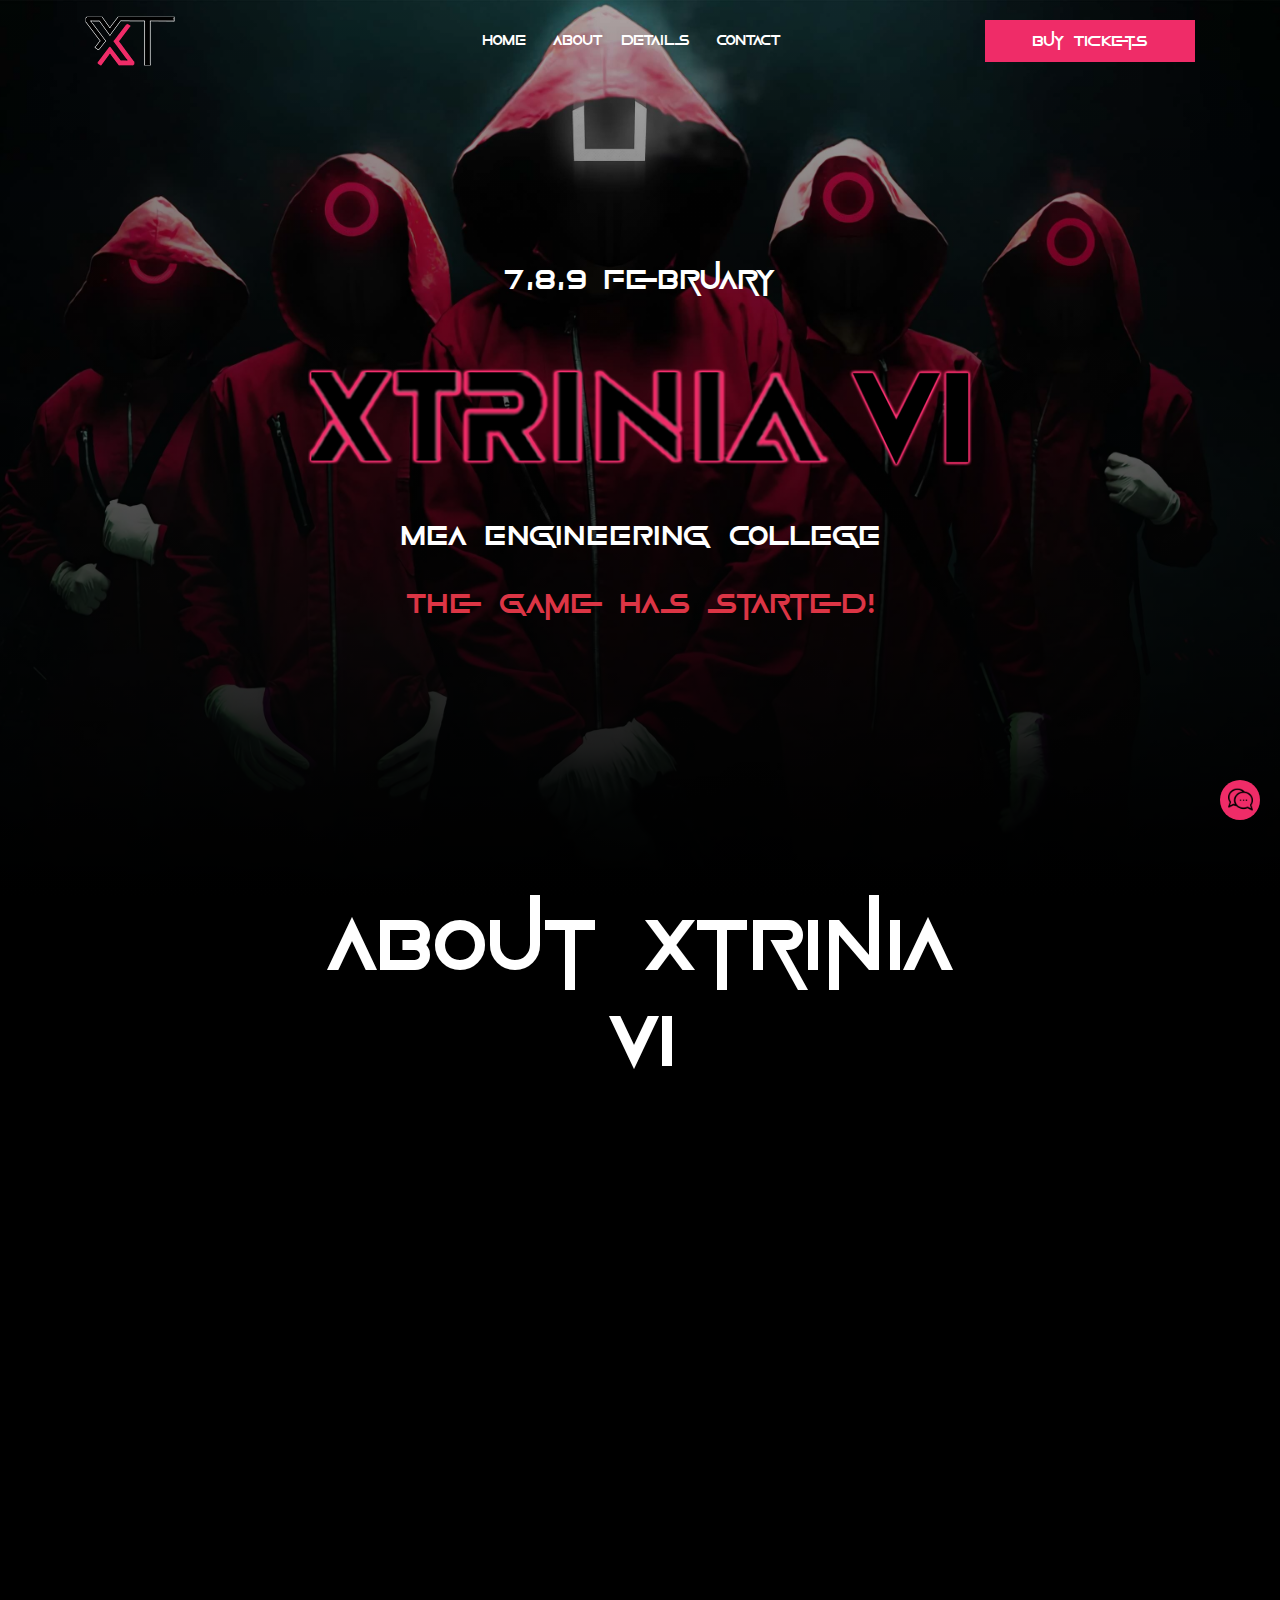
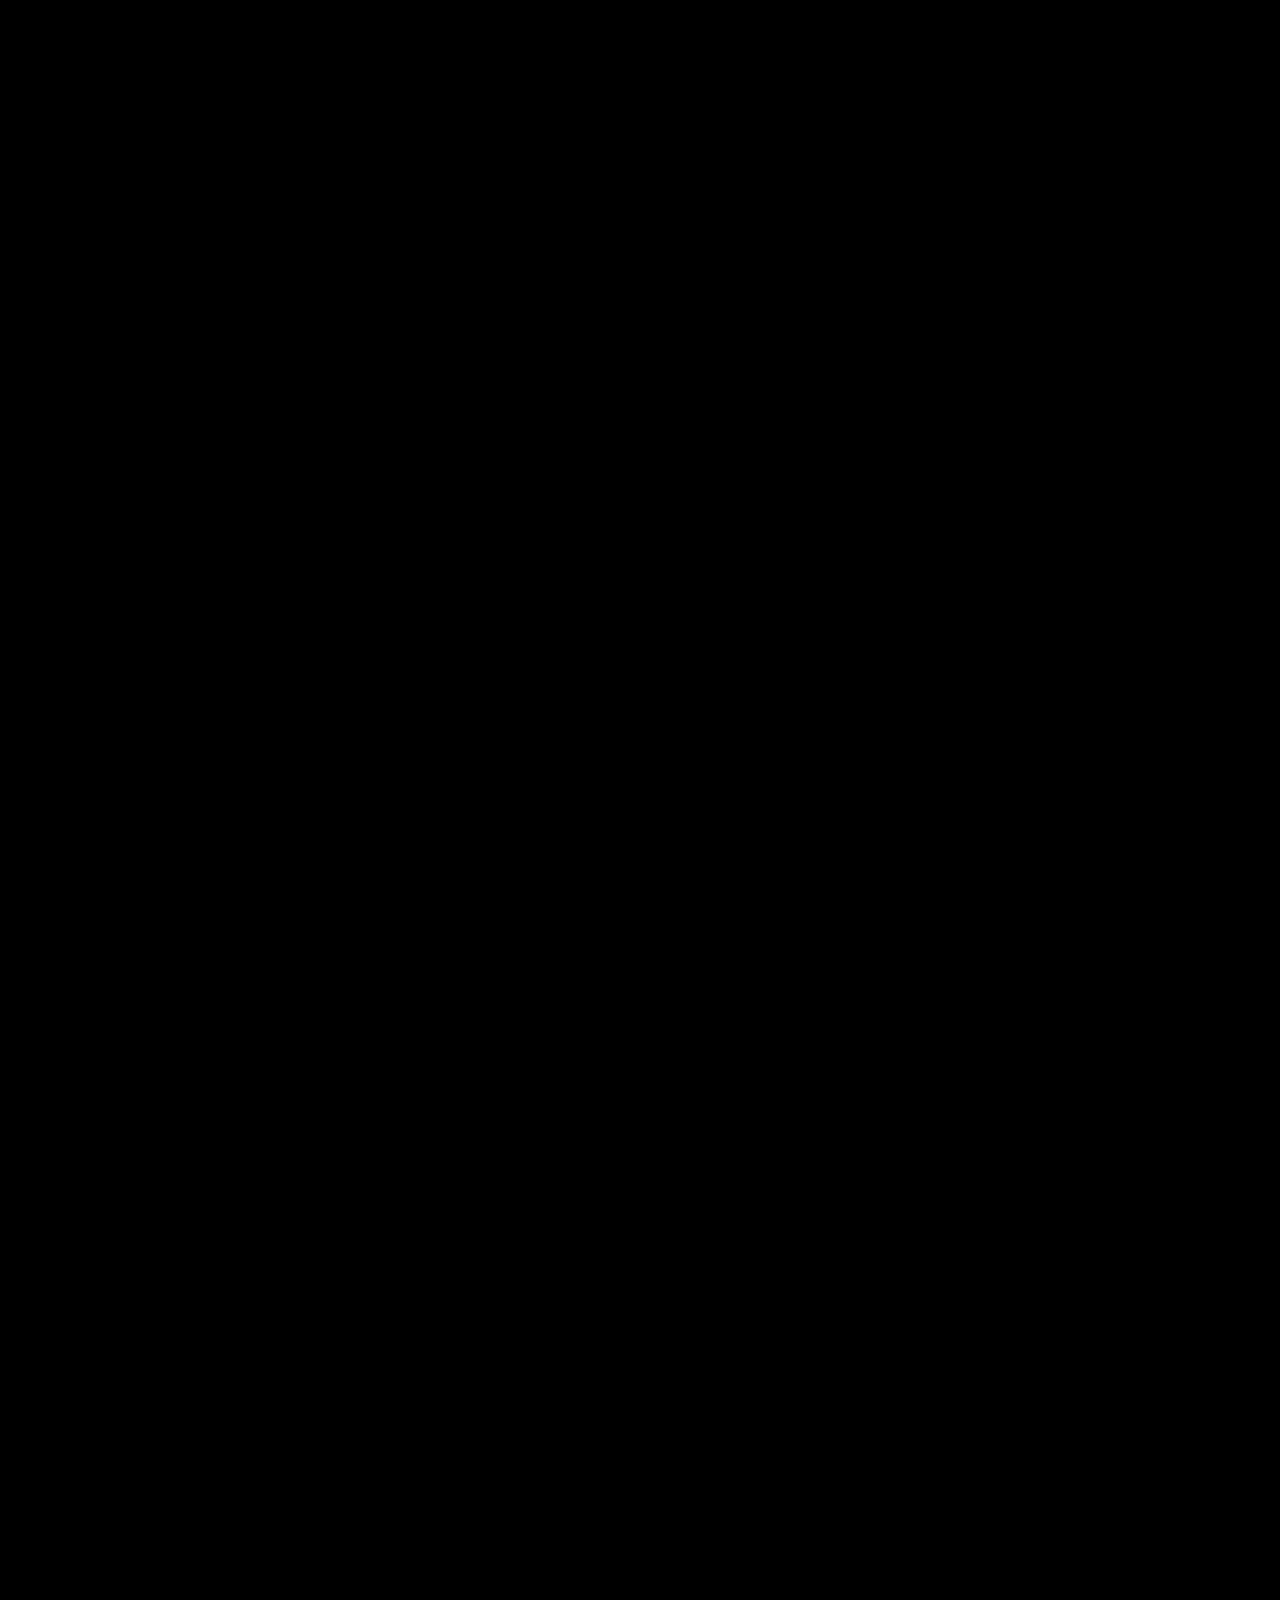
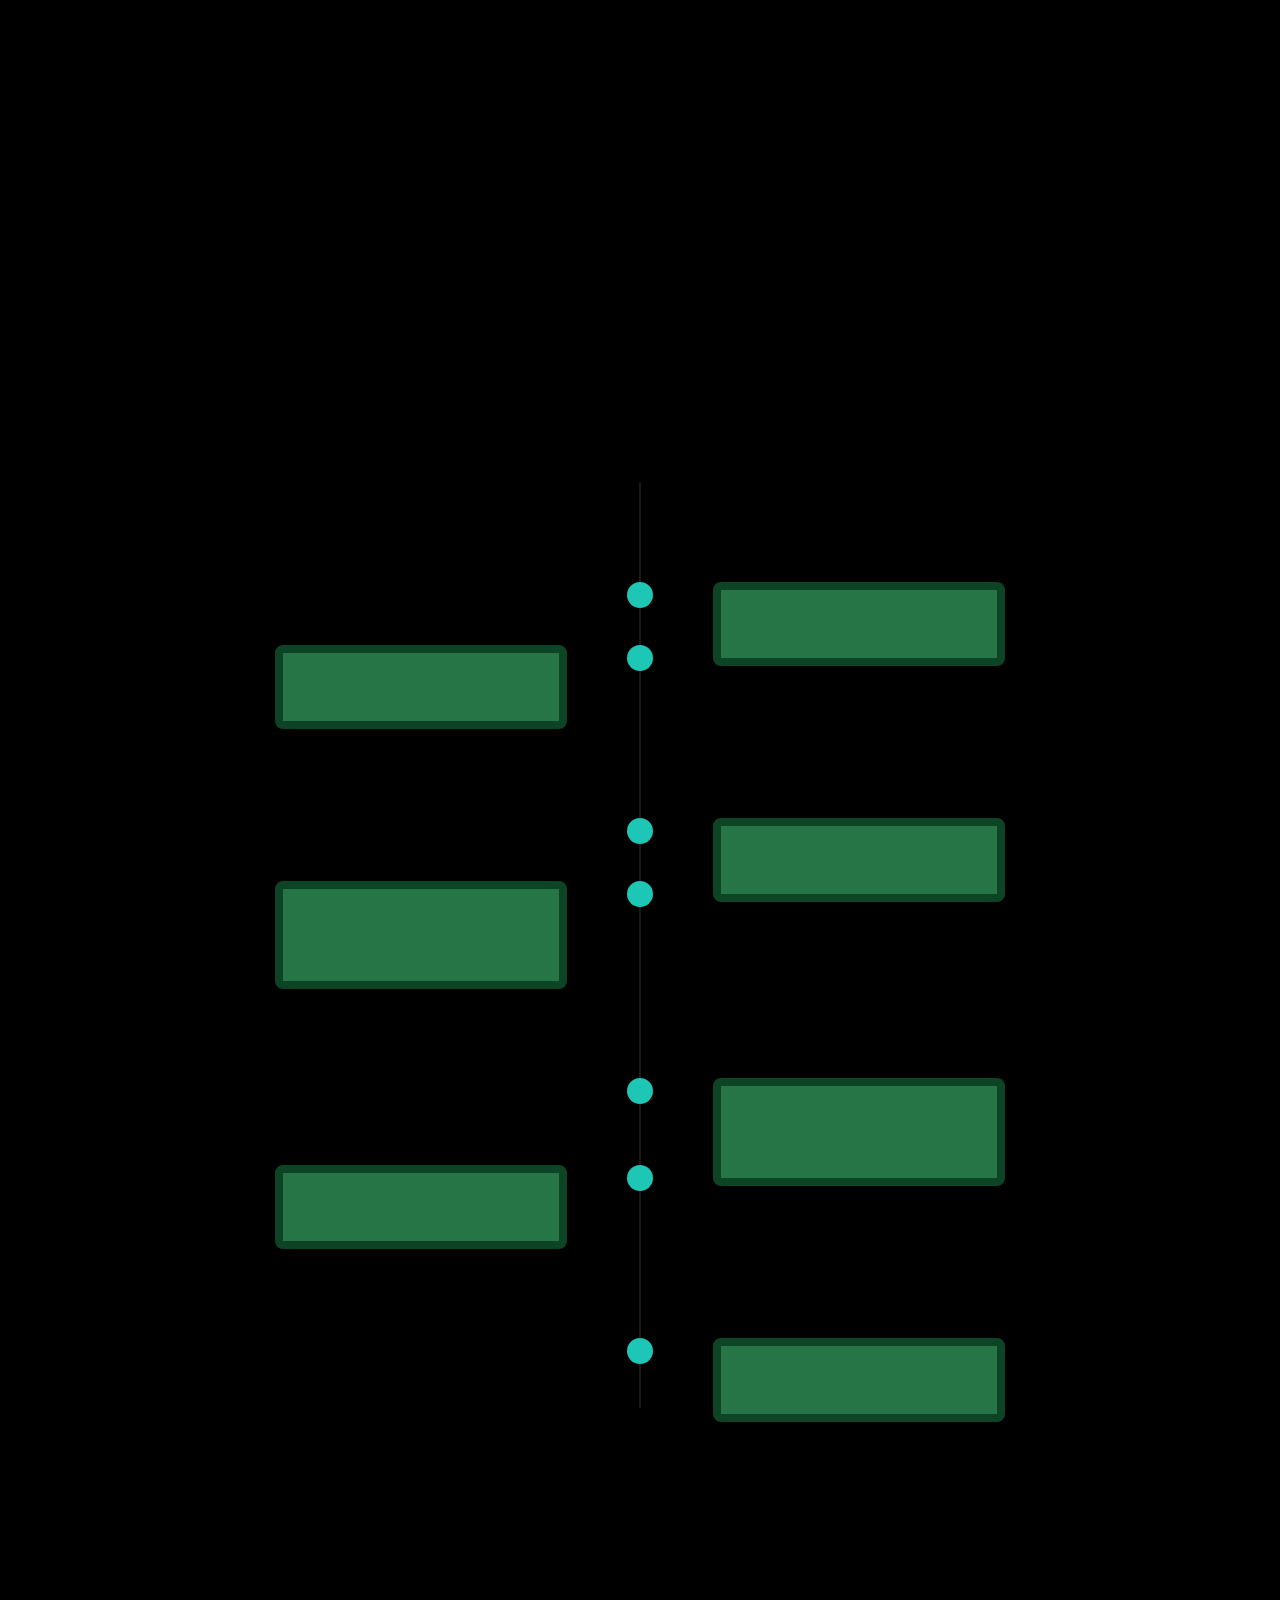
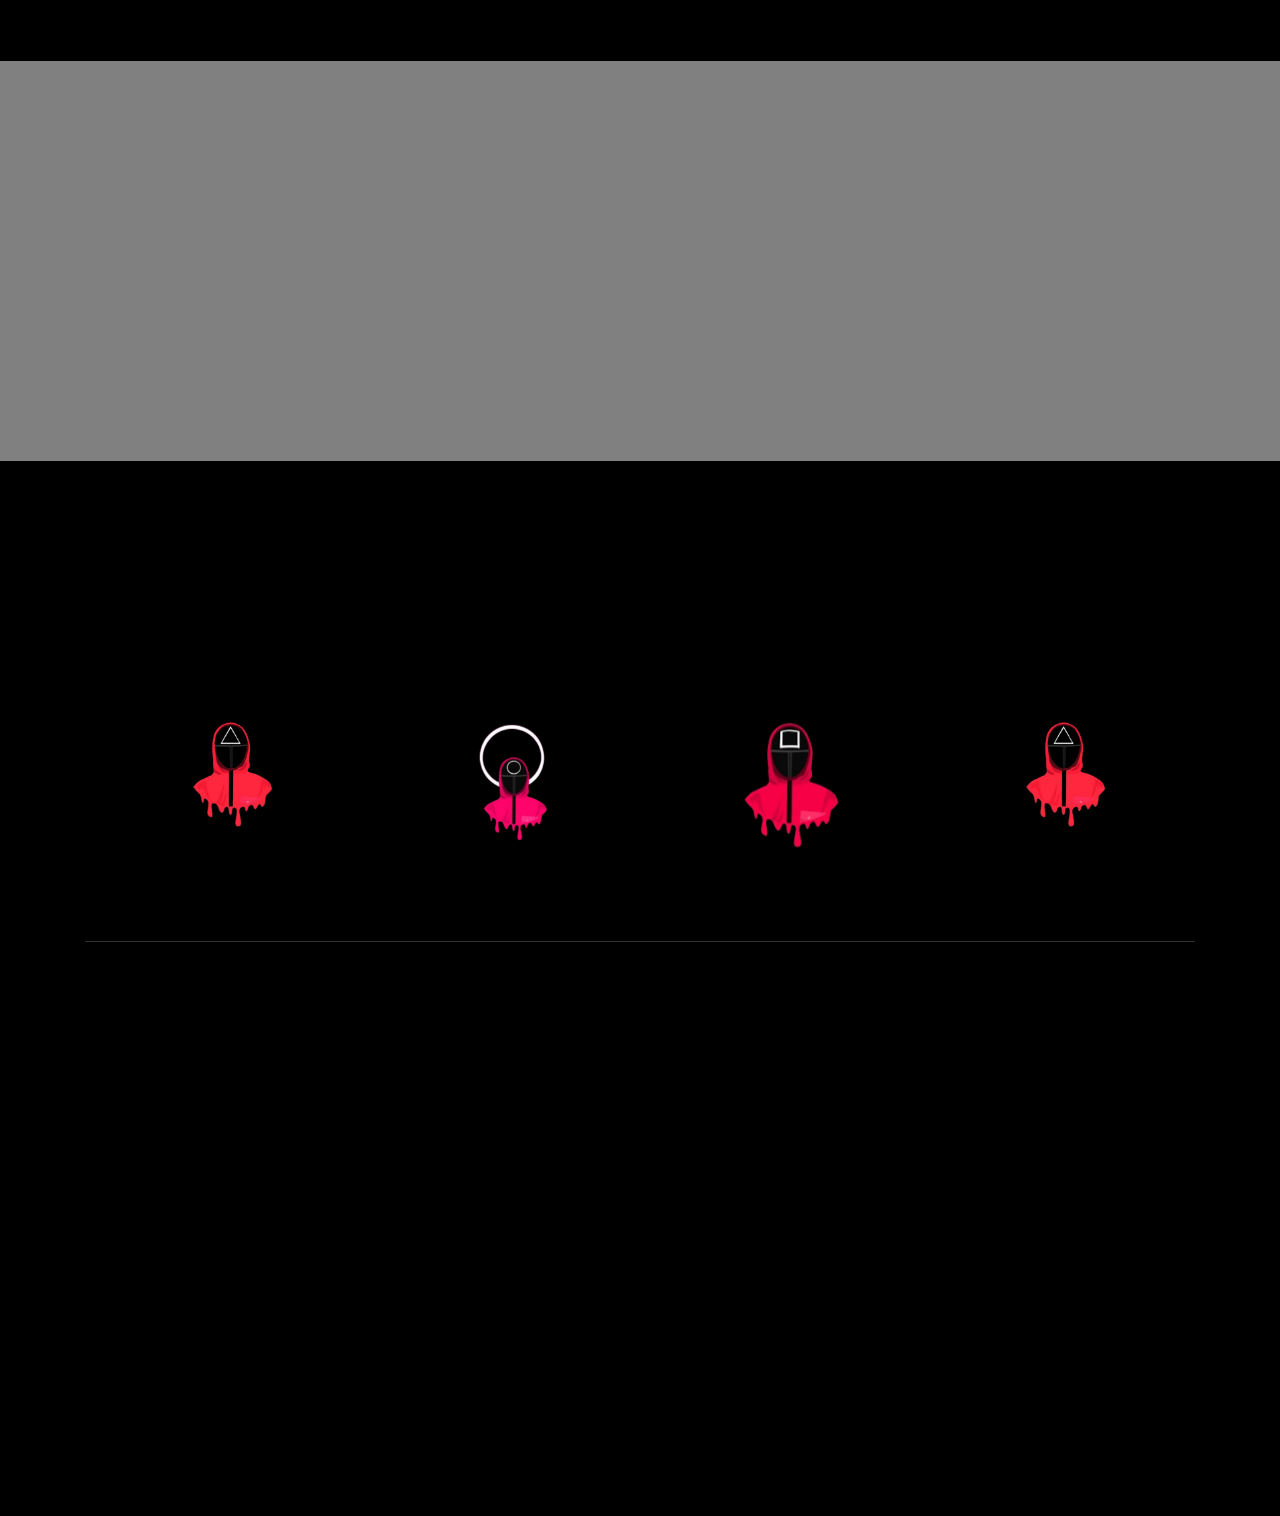
==== index.html @ 7d44ad0f "first commit" ====
<!doctype html>
<html class="no-js" lang="zxx">

<head>
    <meta charset="utf-8">
    <meta http-equiv="x-ua-compatible" content="ie=edge">
    <title>Xtrinia</title>
    <meta name="description" content="">
    <meta name="viewport" content="width=device-width, initial-scale=1">

    <!-- <link rel="manifest" href="site.webmanifest"> -->
    <link rel=" icon" type="image/png" href="./img/favicon/android-chrome-192x192.png">
    <link rel=" icon" type="image/png" href="./img/favicon/android-chrome-512x512.png">
    <link rel=" icon" type="image/png" href="./img/favicon/apple-touch-icon.png">
    <link rel=" icon" type="image/png" href="./img/favicon/favicon-16x16.png">
    <link rel=" icon" type="image/png" href="./img/favicon/favicon-32x32.png">
    <link rel=" icon" type="image/x-icon" href="./img/favicon/favicon.ico">
    <link rel=" icon" type="image/" href="./img/favicon/site.webmanifest">
    <!-- Place favicon.ico in the root directory -->

    <!-- CSS here -->
    <link rel="stylesheet" href="css/bootstrap.min.css">
    <link rel="stylesheet" href="css/owl.carousel.min.css">
    <link rel="stylesheet" href="css/magnific-popup.css">
    <link rel="stylesheet" href="css/font-awesome.min.css">
    <link rel="stylesheet" href="css/themify-icons.css">
    <link rel="stylesheet" href="css/gijgo.css">
    <link rel="stylesheet" href="css/nice-select.css">
    <link rel="stylesheet" href="css/animate.css">
    <link rel="stylesheet" href="css/flaticon.css">
    <link rel="stylesheet" href="css/slicknav.css">

    <link rel="stylesheet" href="css/style.css">
    <!-- <link rel="stylesheet" href="css/responsive.css"> -->
</head>

<body>
    <!--[if lte IE 9]>
            <p class="browserupgrade">You are using an <strong>outdated</strong> browser. Please <a href="https://browsehappy.com/">upgrade your browser</a> to improve your experience and security.</p>
        <![endif]-->

    <!-- header-start -->
    <header>
        <div class="header-area ">
            <div id="sticky-header" class="main-header-area">
                <div class="container">
                    <div class="header_bottom_border">
                        <div class="row fade-from-top align-items-center">
                            <div class="col-xl-3 col-lg-3">
                                <div class="logo">
                                    <a href="index.html">
                                        <img src="img/logo.png" alt="img">
                                    </a>
                                </div>
                            </div>
                            <div class="col-xl-6 col-lg-6">
                                <div class="main-menu   d-none d-lg-block">
                                    <nav>
                                        <ul id="navigation">
                                            <li><a href="index.html">home</a></li>

                                            <li> <a class="single_nav" href="#about">about </a>


                                            <li> <a class="single_nav" href="#Details">Details </a>

                                            </li>
                                            <li><a href="#footer" class="single_nav">Contact</a></li>
                                        </ul>
                                    </nav>
                                </div>
                            </div>

                            <div class="col-xl-3 col-lg-3 d-none d-lg-block">
                                <div class="buy_tkt">
                                    <div class="book_btn d-none d-lg-block">
                                        <a class="openPopup" href="#">Buy Tickets</a>

                                    </div>
                                </div>
                            </div>


                            <div class="col-12">
                                <div class="mobile_menu d-block d-lg-none"></div>
                            </div>
                        </div>
                    </div>

                </div>
            </div>
        </div>
    </header>
    <!-- header-end -->

    <!-- slider_area_start -->
    
    <div class="slider_area">
        <div class="single_slider  d-flex align-items-center slider_bg_1 overlay">
            <div class="container">
                <div class="row align-items-center justify-content-center">
                    <div class="col-xl-12">
                        <div class="slider_text text-center">

                            <span class="wow fadeInLeft" data-wow-duration="1s" data-wow-delay=".3s">7,8,9
                                February</span>
                            <h3 class="wow fadeInLeft" data-wow-duration="1s" data-wow-delay=".4s">
                                <img src="./img/xtrinia.png" alt="">
                            </h3>
                            <p class="wow fadeInLeft" data-wow-duration="1s" data-wow-delay=".5s">MEA ENGINEERING
                                COLLEGE</p>
                            <div class="countdown-timer text-white">
                                <div class="d-flex justify-content-around">
                                    <div class="listcount">
                                        <h2 id="days" class="count-number">00</h2>
                                        <p>Days</p>
                                    </div>
                                    <div class="listcount">
                                        <h2 id="hours" class="count-number">00</h2>
                                        <p>Hrs</p>
                                    </div>
                                    <div class="listcount">
                                        <h2 id="minutes" class="count-number">00</h2>
                                        <p>Min</p>
                                    </div>
                                    <div class="listcount">
                                        <h2 id="seconds" class="count-number">00</h2>
                                        <p>Secs</p>
                                    </div>
                                </div>
                            </div>
                            <a href="#home" class="boxed-btn3 wow fadeInUp openPopup " data-wow-duration="1s"
                                data-wow-delay=".6s">Buy
                                Tickets</a>

                        </div>
                    </div>
                </div>
            </div>
        </div>
    </div>
    <!-- slider_area_end -->
    <!-- about_area_start  -->
    <div id="about" class="about_area black_bg">
        <div class="container">
            <div class="row justify-content-center">
                <div class="col-lg-8">
                    <div class="section_title text-center mb-80">
                        <h3 class="wow fadeInRight" data-wow-duration="1s" data-wow-delay=".3s">About Xtrinia VI</h3>
                        <p class="wow fadeInRight" data-wow-duration="1s" data-wow-delay=".4s"></p>
                    </div>
                </div>
            </div>
            <div class="row align-items-center">
                <div class="col-lg-7 col-md-6">
                    <div class="about_thumb">

                        <div class="thumb_inner  wow fadeInUp" data-wow-duration="1s" data-wow-delay=".3s">
                            <img src="img/about.jpg" alt="img">
                        </div>
                    </div>
                </div>
                <div class="col-lg-5 col-md-6">
                    <div class="about_info pl-68">
                        <h4 class=" wow fadeInLeft" data-wow-duration="1s" data-wow-delay=".5s">It’s time to book your
                            seat</h4>
                        <p class=" wow fadeInLeft" data-wow-duration="1s" data-wow-delay=".6s">Join us for an exciting
                            three-day event at our college, filled with a perfect blend of cultural vibrance, technical
                            brilliance, and meaningful connections! The program has some really enjoying cultural
                            activities, innovative technical sessions, hands-on workshops, and a dedicated networking
                            section to build lasting connections. </p>
                        <a href="#" class="boxed-btn3  wow fadeInLeft openPopup" data-wow-duration="1s"
                            data-wow-delay=".7s">Buy
                            Tickets</a>
                    </div>
                </div>
            </div>
        </div>
    </div>
    <!-- about_area_end  -->
    <!-- performar_area_start  -->
    <div class="performar_area black_bg">
        <div class="container">
            <div class="row">
                <div class="col-lg-12">
                    <div class="section_title mb-80">
                        <h3 class="wow fadeInRight" data-wow-duration="1s" data-wow-delay=".3s">Memorable Moments</h3>
                    </div>
                </div>
            </div>
            <div class="row justify-content-center">
                <div class="col-lg-8">
                    <div class="row">
                        <div class="col-lg-6 col-md-6">
                            <div class="single_performer wow fadeInUp" data-wow-duration="1s" data-wow-delay=".3s">
                                <div data-tilt class="thumb">
                                    <img src="./img/previous/image1.jpg" alt="img">
                                </div>
                                <!-- <div class="performer_heading">
                                    <h4>Mr. Zosoldos</h4>
                                    <span>Acoustic drum</span>
                                </div> -->
                            </div>
                        </div>
                        <div class="col-lg-6 col-md-6">
                            <div class="single_performer wow fadeInUp" data-wow-duration="1s" data-wow-delay=".4s">
                                <div data-tilt class="thumb">
                                    <img src="./img/previous/image2.jpg" alt="img">
                                </div>

                            </div>
                        </div>
                        <div class="col-lg-6 col-md-6">
                            <div class="single_performer wow fadeInUp" data-wow-duration="1s" data-wow-delay=".5s">
                                <div data-tilt class="thumb">
                                    <img src="./img/previous/image3.jpg" alt="img">
                                </div>

                            </div>
                        </div>
                        <div class="col-lg-6 col-md-6">
                            <div class="single_performer wow fadeInUp" data-wow-duration="1s" data-wow-delay=".6s">
                                <div data-tilt class="thumb">
                                    <img src="./img/previous/image4.png" alt="img">
                                </div>

                            </div>
                        </div>
                        <div class="col-lg-6 col-md-6">
                            <div class="single_performer wow fadeInUp" data-wow-duration="1s" data-wow-delay=".6s">
                                <div data-tilt class="thumb">
                                    <img src="./img/previous/image5.png" alt="img">
                                </div>

                            </div>
                        </div>
                        <div class="col-lg-6 col-md-6">
                            <div class="single_performer wow fadeInUp" data-wow-duration="1s" data-wow-delay=".6s">
                                <div data-tilt class="thumb">
                                    <img src="./img/previous/image6.png" alt="img">
                                </div>

                            </div>
                        </div>
                    </div>
                </div>
            </div>
        </div>
    </div>
    <!-- performar_area_end  -->



    <div id="Details" class="program_details_area detials_bg_1 overlay2">
        <div class="container banner">
            <div class="row">
                <div class="col-lg-12">
                    <div class="section_title text-center mb-80  wow fadeInRight" data-wow-duration="1s"
                        data-wow-delay=".3s">
                        <h3>WHAT'S IN XTRINIA</h3>
                    </div>
                </div>
            </div>
            <div class="row justify-content-center    ">
                <div class="col-lg-8">
                    <div class="program_detail_wrap baner">
                        <div class="single_propram">
                            <div class="inner_wrap">
                                <div class="circle_img"></div>
                                <div class="porgram_top ">
                                    <img class="wow fadeInUp" src="./img/PER/Layer 4.png" alt="">
                                    <h4 class=" wow fadeInUp" data-wow-duration="1s" data-wow-delay=".4s">TALK SESSIONS
                                    </h4>
                                </div>
                                <!-- <div class="thumb wow fadeInUp" data-wow-duration="1s" data-wow-delay=".5s">
                                    <img src="img/program_details/1.png" alt="img">
                                </div> -->
                            </div>
                        </div>
                        <div class="single_propram">
                            <div class="inner_wrap">
                                <div class="circle_img"></div>
                                <div class="porgram_top ">
                                    <img class="wow fadeInUp" src="./img/PER/Layer 7.png" alt="">
                                    <h4 class="wow fadeInRight" data-wow-duration="1s" data-wow-delay=".4s">CULTURAL
                                        NIGHT
                                    </h4>
                                </div>
                                </h4>
                            </div>
                        </div>
                        <div class="single_propram">
                            <div class="inner_wrap">
                                <div class="circle_img"></div>
                                <div class="porgram_top ">
                                    <img class="wow fadeInUp" src="./img/PER/Layer 8.png" alt="">
                                    <h4 class=" wow fadeInUp" data-wow-duration="1s" data-wow-delay=".4s">WORK SHOPS
                                    </h4>
                                </div>

                            </div>
                        </div>
                        <div class="single_propram">
                            <div class="inner_wrap">
                                <div class="circle_img"></div>
                                <div class="porgram_top ">
                                    <img class="wow fadeInUp" src="./img/PER/Layer 4.png" alt="">
                                    <h4 class="wow fadeInRight" data-wow-duration="1s" data-wow-delay=".4s">NETWORKING
                                        SESSION
                                    </h4>
                                </div>

                            </div>
                        </div>
                        <div class="single_propram">
                            <div class="inner_wrap">
                                <div class="circle_img"></div>
                                <div class="porgram_top ">
                                    <img class="wow fadeInUp" src="./img/PER/Layer 7.png" alt="">
                                    <h4 class="wow fadeInRight" data-wow-duration="1s" data-wow-delay=".4s">ICEBREAKING
                                        SESSION
                                    </h4>
                                </div>

                            </div>
                        </div>
                        <div class="single_propram">
                            <div class="inner_wrap">
                                <div class="circle_img"></div>
                                <div class="porgram_top ">
                                    <img class="wow fadeInUp" src="./img/PER/Layer 8.png" alt="">
                                    <h4 class="wow fadeInRight" data-wow-duration="1s" data-wow-delay=".4s">GAMES
                                    </h4>
                                </div>

                            </div>
                        </div>
                        <div class="single_propram">
                            <div class="inner_wrap">
                                <div class="circle_img"></div>
                                <div class="porgram_top ">
                                    <img class="wow fadeInUp" src="./img/PER/Layer 8.png" alt="">
                                    <h4 class="wow fadeInRight" data-wow-duration="1s" data-wow-delay=".4s">And More..
                                    </h4>
                                </div>

                            </div>
                        </div>

                    </div>
                </div>
            </div>
        </div>
    </div>
    <!-- <div id="Details" class="program_details_area detials_bg_1 overlay2">
        <div class="container">
            <div class="row">
                <div class="col-lg-12">
                    <div class="section_title text-center mb-80  wow fadeInRight" data-wow-duration="1s"
                        data-wow-delay=".3s">
                        <h3>Program Details</h3>
                    </div>
                </div>
            </div>
            <div class="row justify-content-center">
                <div class="col-lg-8">
                    <div class="program_detail_wrap">
                        <div class="single_propram">
                            <div class="inner_wrap">
                                <div class="circle_img"></div>
                                <div class="porgram_top">
                                    <span class=" wow fadeInLeft" data-wow-duration="1s"
                                        data-wow-delay=".3s">3.00-4.00pm</span>
                                    <h4 class=" wow fadeInUp" data-wow-duration="1s" data-wow-delay=".4s">12 Feb 2020
                                    </h4>
                                </div>
                                <div class="thumb wow fadeInUp" data-wow-duration="1s" data-wow-delay=".5s">
                                    <img src="img/program_details/1.png" alt="img">
                                </div>
                                <h4 class="wow fadeInUp" data-wow-duration="1s" data-wow-delay=".6s">Mr. Zosoldos</h4>
                            </div>
                        </div>
                        <div class="single_propram">
                            <div class="inner_wrap">
                                <div class="circle_img"></div>
                                <div class="porgram_top">
                                    <span class="wow fadeInRight" data-wow-duration="1s"
                                        data-wow-delay=".3s">3.00-4.00pm</span>
                                    <h4 class="wow fadeInRight" data-wow-duration="1s" data-wow-delay=".4s">12 Feb 2020
                                    </h4>
                                </div>
                                <div class="thumb wow fadeInRight" data-wow-duration="1s" data-wow-delay=".5s">
                                    <img src="img/program_details/2.png" alt="img">
                                </div>
                                <h4 class="wow fadeInRight" data-wow-duration="1s" data-wow-delay=".6s">Mr. Zosoldos
                                </h4>
                            </div>
                        </div>
                        <div class="single_propram">
                            <div class="inner_wrap">
                                <div class="circle_img"></div>
                                <div class="porgram_top">
                                    <span class=" wow fadeInLeft" data-wow-duration="1s"
                                        data-wow-delay=".3s">3.00-4.00pm</span>
                                    <h4 class=" wow fadeInUp" data-wow-duration="1s" data-wow-delay=".4s">12 Feb 2020
                                    </h4>
                                </div>
                                <div class="thumb  wow fadeInUp" data-wow-duration="1s" data-wow-delay=".5s">
                                    <img src="img/program_details/3.png" alt="img">
                                </div>
                                <h4 class=" wow fadeInUp" data-wow-duration="1s" data-wow-delay=".6s">Mr. Zosoldos</h4>
                            </div>
                        </div>
                        <div class="single_propram">
                            <div class="inner_wrap">
                                <div class="circle_img"></div>
                                <div class="porgram_top">
                                    <span class="wow fadeInRight" data-wow-duration="1s"
                                        data-wow-delay=".3s">3.00-4.00pm</span>
                                    <h4 class="wow fadeInRight" data-wow-duration="1s" data-wow-delay=".4s">12 Feb 2020
                                    </h4>
                                </div>
                                <div class="thumb wow fadeInRight" data-wow-duration="1s" data-wow-delay=".5s">
                                    <img src="img/program_details/4.png" alt="img">
                                </div>
                                <h4 class="wow fadeInRight" data-wow-duration="1s" data-wow-delay=".6s">Mr. Zosoldos
                                </h4>
                            </div>
                        </div>
                    </div>
                </div>
            </div>
        </div>
    </div> -->

    <!-- map_area_start  -->
    <div id="footer" class="map_area">
        <div id="map" style="height: 400px; position: relative; overflow: hidden;">
            <div class="map-container">
                <iframe class="gmap_iframe" frameborder="0" scrolling="no" marginheight="0" marginwidth="0"
                    src="https://maps.google.com/maps?width=1128&amp;height=400&amp;hl=en&amp;q=mea engineering&amp;t=k&amp;z=18&amp;ie=UTF8&amp;iwloc=B&amp;output=embed">
                </iframe>
            </div>
        </div>
        <script>
            function initMap() {
                var uluru = {
                    lat: -25.363,
                    lng: 131.044
                };
                var grayStyles = [{
                    featureType: "all",
                    stylers: [{
                        saturation: -90
                    },
                    {
                        lightness: 50
                    }
                    ]
                },
                {
                    elementType: 'labels.text.fill',
                    stylers: [{
                        color: '#ccdee9'
                    }]
                }
                ];
                var map = new google.maps.Map(document.getElementById('map'), {
                    center: {
                        lat: -31.197,
                        lng: 150.744
                    },
                    zoom: 9,
                    styles: grayStyles,
                    scrollwheel: false
                });
            }
        </script>

        <script
            src="https://maps.google.com/maps?width=600&amp;height=400&amp;hl=en&amp;q=mea engineering&amp;t=k&amp;z=14&amp;ie=UTF8&amp;iwloc=B&amp;output=embed">
            </script>
        <div class="location_information black_bg wow fadeInUp" data-wow-duration="1s" data-wow-delay=".3s">
            <h3>XTRINIA VI</h3>
            <div class="info_wrap">
                <div class="single_info">
                    <span>Venue:</span>
                    <p>MEA ENGINEERING COLLEGE</p>
                </div>
                <div class="single_info">
                    <span>Phone:</span>
                    <p>9947757685</p>
                </div>
                <div class="single_info">
                    <span>Email:</span>
                    <p>ieee@meaec.edu.in</p>
                </div>
            </div>
        </div>
    </div>
    <!-- map_area_end  -->

    <!-- brand_area_start  -->
    <div class="brand_area black_bg">
        <div class="container">
            <div class="row">
                <div class="col-lg-12">
                    <div class="section_title text-center mb-80">
                        <!-- <h4 class="wow fadeInRight" data-wow-duration="1s" data-wow-delay=".3s">Sponsor Logos</h4> -->
                    </div>
                </div>
            </div>
            <div class="row">
                <div class="col-lg-12">
                    <div class="brand_wrap">
                        <div class="brand_active owl-carousel">
                            <div class="single_brand text-center maskimage">
                                <img class="slideimage" src="img/image1.png" alt="img">
                            </div>
                            <div class="single_brand text-center maskimage">
                                <img src="img/image2.png" alt="img">
                            </div>
                            <div class="single_brand text-center maskimage">
                                <img src="img/image3.png" alt="img">
                            </div>
                            <div class="single_brand text-center maskimage">
                                <img src="img/image1.png" alt="img">
                            </div>
                            <div class="single_brand text-center maskimage">
                                <img src="img/image2.png" alt="img">
                            </div>
                            <div class="single_brand text-center maskimage">
                                <img src="img/image3.png" alt="img">
                            </div>

                        </div>
                    </div>
                </div>
            </div>
        </div>
    </div>
    <!-- brand_area_end  -->
    <!-- footer_start  -->
    <footer  class="footer">
        <div class="footer_top">
            <div class="container">
                <div class="row justify-content-center">
                    <div class="col-lg-6 col-md-8">
                        <div class="footer_widget">
                            <div class="address_details text-center">
                                <h4 class="wow fadeInUp" data-wow-duration="1s" data-wow-delay=".3s">7,8,9 February</h4>
                                <h3 class="wow fadeInUp" data-wow-duration="1s" data-wow-delay=".4s">MEA ENGINEERING
                                    COLLEGE</h3>
                                <p class="wow fadeInUp" data-wow-duration="1s" data-wow-delay=".5s">Join Us Today & Make
                                    Unforgettable Memories!</p>
                                <a href="#" class="boxed-btn3 wow fadeInUp openPopup" data-wow-duration="1s" data-wow-d
                                    clelay=".6s">Buy Tickets</a>
                            </div>
                        </div>
                    </div>
                </div>
            </div>
        </div>

    </footer>


    <div id="overlay"></div>
    <div id="loadingSpinner">
        <div class="loader">
            <svg viewBox="0 0 80 80">
                <circle id="test" cx="40" cy="40" r="32"></circle>
            </svg>
        </div>

        <div class="loader triangle">
            <svg viewBox="0 0 86 80">
                <polygon points="43 8 79 72 7 72"></polygon>
            </svg>
        </div>

        <div class="loader">
            <svg viewBox="0 0 80 80">
                <rect x="8" y="8" width="64" height="64"></rect>
            </svg>
        </div>
    </div>
    <div id="customAlert">
        <p id="alertMessage" style="display: none;">Tickets will be available soon!</p>
        <button onclick="closeAlert()">OK</button>
    </div>

    <a id="chatbot" href="javascript:void(0)" style="display: inline-block; position: fixed; z-index: 2147483647;">
        <img class="ti-angle-up" src="./img/bubble-chat.png" alt="Chatbot">
    </a>
    
    <div id="chatPopup" class="chat-popup">
        <div class="header text-center py-3 bg-primary text-white">
            Chatbot
        </div>
        <div id="chatBox" class="chat-box p-3"></div>
        <div class="input-box p-3 d-flex">
            <input type="text" id="userInput" class="form-control" placeholder="Type a message..." />
            <button id="sendBtn" class="btn btn-primary ms-2">Send</button>
        </div>
    </div>
    
    <!-- footer_end  -->

    <!-- JS here -->
    <script src="js/vendor/modernizr-3.5.0.min.js"></script>
    <script src="js/vendor/jquery-1.12.4.min.js"></script>
    <script src="js/popper.min.js"></script>
    <script src="js/bootstrap.min.js"></script>
    <script src="js/owl.carousel.min.js"></script>
    <script src="js/isotope.pkgd.min.js"></script>
    <script src="js/ajax-form.js"></script>
    <script src="js/waypoints.min.js"></script>
    <script src="js/jquery.counterup.min.js"></script>
    <script src="js/imagesloaded.pkgd.min.js"></script>
    <script src="js/scrollIt.js"></script>
    <script src="js/jquery.scrollUp.min.js"></script>
    <script src="js/wow.min.js"></script>
    <script src="js/gijgo.min.js"></script>
    <script src="js/nice-select.min.js"></script>
    <script src="js/jquery.slicknav.min.js"></script>
    <script src="js/jquery.magnific-popup.min.js"></script>
    <script src="js/tilt.jquery.js"></script>
    <script src="js/plugins.js"></script>



    <!--contact js-->
    <script src="js/contact.js"></script>
    <script src="js/jquery.ajaxchimp.min.js"></script>
    <script src="js/jquery.form.js"></script>
    <script src="js/jquery.validate.min.js"></script>
    <script src="js/mail-script.js"></script>


    <script src="js/main.js"></script>

</body>

</html>
---- css/themify-icons.css ----
@font-face {
	font-family: 'themify';
	src:url('../fonts/themify.eot?-fvbane');
	src:url('../fonts/themify.eot?#iefix-fvbane') format('embedded-opentype'),
		url('../fonts/themify.woff?-fvbane') format('woff'),
		url('../fonts/themify.ttf?-fvbane') format('truetype'),
		url('../fonts/themify.svg?-fvbane#themify') format('svg');
	font-weight: normal;
	font-style: normal;
}

[class^="ti-"], [class*=" ti-"] {
	font-family: 'themify';
	/* speak: none; */
	font-style: normal;
	font-weight: normal;
	font-variant: normal;
	text-transform: none;
	line-height: 1;

	/* Better Font Rendering =========== */
	-webkit-font-smoothing: antialiased;
	-moz-osx-font-smoothing: grayscale;
}

.ti-wand:before {
	content: "\e600";
}
.ti-volume:before {
	content: "\e601";
}
.ti-user:before {
	content: "\e602";
}
.ti-unlock:before {
	content: "\e603";
}
.ti-unlink:before {
	content: "\e604";
}
.ti-trash:before {
	content: "\e605";
}
.ti-thought:before {
	content: "\e606";
}
.ti-target:before {
	content: "\e607";
}
.ti-tag:before {
	content: "\e608";
}
.ti-tablet:before {
	content: "\e609";
}
.ti-star:before {
	content: "\e60a";
}
.ti-spray:before {
	content: "\e60b";
}
.ti-signal:before {
	content: "\e60c";
}
.ti-shopping-cart:before {
	content: "\e60d";
}
.ti-shopping-cart-full:before {
	content: "\e60e";
}
.ti-settings:before {
	content: "\e60f";
}
.ti-search:before {
	content: "\e610";
}
.ti-zoom-in:before {
	content: "\e611";
}
.ti-zoom-out:before {
	content: "\e612";
}
.ti-cut:before {
	content: "\e613";
}
.ti-ruler:before {
	content: "\e614";
}
.ti-ruler-pencil:before {
	content: "\e615";
}
.ti-ruler-alt:before {
	content: "\e616";
}
.ti-bookmark:before {
	content: "\e617";
}
.ti-bookmark-alt:before {
	content: "\e618";
}
.ti-reload:before {
	content: "\e619";
}
.ti-plus:before {
	content: "\e61a";
}
.ti-pin:before {
	content: "\e61b";
}
.ti-pencil:before {
	content: "\e61c";
}
.ti-pencil-alt:before {
	content: "\e61d";
}
.ti-paint-roller:before {
	content: "\e61e";
}
.ti-paint-bucket:before {
	content: "\e61f";
}
.ti-na:before {
	content: "\e620";
}
.ti-mobile:before {
	content: "\e621";
}
.ti-minus:before {
	content: "\e622";
}
.ti-medall:before {
	content: "\e623";
}
.ti-medall-alt:before {
	content: "\e624";
}
.ti-marker:before {
	content: "\e625";
}
.ti-marker-alt:before {
	content: "\e626";
}
.ti-arrow-up:before {
	content: "\e627";
}
.ti-arrow-right:before {
	content: "\e628";
}
.ti-arrow-left:before {
	content: "\e629";
}
.ti-arrow-down:before {
	content: "\e62a";
}
.ti-lock:before {
	content: "\e62b";
}
.ti-location-arrow:before {
	content: "\e62c";
}
.ti-link:before {
	content: "\e62d";
}
.ti-layout:before {
	content: "\e62e";
}
.ti-layers:before {
	content: "\e62f";
}
.ti-layers-alt:before {
	content: "\e630";
}
.ti-key:before {
	content: "\e631";
}
.ti-import:before {
	content: "\e632";
}
.ti-image:before {
	content: "\e633";
}
.ti-heart:before {
	content: "\e634";
}
.ti-heart-broken:before {
	content: "\e635";
}
.ti-hand-stop:before {
	content: "\e636";
}
.ti-hand-open:before {
	content: "\e637";
}
.ti-hand-drag:before {
	content: "\e638";
}
.ti-folder:before {
	content: "\e639";
}
.ti-flag:before {
	content: "\e63a";
}
.ti-flag-alt:before {
	content: "\e63b";
}
.ti-flag-alt-2:before {
	content: "\e63c";
}
.ti-eye:before {
	content: "\e63d";
}
.ti-export:before {
	content: "\e63e";
}
.ti-exchange-vertical:before {
	content: "\e63f";
}
.ti-desktop:before {
	content: "\e640";
}
.ti-cup:before {
	content: "\e641";
}
.ti-crown:before {
	content: "\e642";
}
.ti-comments:before {
	content: "\e643";
}
.ti-comment:before {
	content: "\e644";
}
.ti-comment-alt:before {
	content: "\e645";
}
.ti-close:before {
	content: "\e646";
}
.ti-clip:before {
	content: "\e647";
}
.ti-angle-up:before {
	content: "\e648";
}
.ti-angle-right:before {
	content: "\e649";
}
.ti-angle-left:before {
	content: "\e64a";
}
.ti-angle-down:before {
	content: "\e64b";
}
.ti-check:before {
	content: "\e64c";
}
.ti-check-box:before {
	content: "\e64d";
}
.ti-camera:before {
	content: "\e64e";
}
.ti-announcement:before {
	content: "\e64f";
}
.ti-brush:before {
	content: "\e650";
}
.ti-briefcase:before {
	content: "\e651";
}
.ti-bolt:before {
	content: "\e652";
}
.ti-bolt-alt:before {
	content: "\e653";
}
.ti-blackboard:before {
	content: "\e654";
}
.ti-bag:before {
	content: "\e655";
}
.ti-move:before {
	content: "\e656";
}
.ti-arrows-vertical:before {
	content: "\e657";
}
.ti-arrows-horizontal:before {
	content: "\e658";
}
.ti-fullscreen:before {
	content: "\e659";
}
.ti-arrow-top-right:before {
	content: "\e65a";
}
.ti-arrow-top-left:before {
	content: "\e65b";
}
.ti-arrow-circle-up:before {
	content: "\e65c";
}
.ti-arrow-circle-right:before {
	content: "\e65d";
}
.ti-arrow-circle-left:before {
	content: "\e65e";
}
.ti-arrow-circle-down:before {
	content: "\e65f";
}
.ti-angle-double-up:before {
	content: "\e660";
}
.ti-angle-double-right:before {
	content: "\e661";
}
.ti-angle-double-left:before {
	content: "\e662";
}
.ti-angle-double-down:before {
	content: "\e663";
}
.ti-zip:before {
	content: "\e664";
}
.ti-world:before {
	content: "\e665";
}
.ti-wheelchair:before {
	content: "\e666";
}
.ti-view-list:before {
	content: "\e667";
}
.ti-view-list-alt:before {
	content: "\e668";
}
.ti-view-grid:before {
	content: "\e669";
}
.ti-uppercase:before {
	content: "\e66a";
}
.ti-upload:before {
	content: "\e66b";
}
.ti-underline:before {
	content: "\e66c";
}
.ti-truck:before {
	content: "\e66d";
}
.ti-timer:before {
	content: "\e66e";
}
.ti-ticket:before {
	content: "\e66f";
}
.ti-thumb-up:before {
	content: "\e670";
}
.ti-thumb-down:before {
	content: "\e671";
}
.ti-text:before {
	content: "\e672";
}
.ti-stats-up:before {
	content: "\e673";
}
.ti-stats-down:before {
	content: "\e674";
}
.ti-split-v:before {
	content: "\e675";
}
.ti-split-h:before {
	content: "\e676";
}
.ti-smallcap:before {
	content: "\e677";
}
.ti-shine:before {
	content: "\e678";
}
.ti-shift-right:before {
	content: "\e679";
}
.ti-shift-left:before {
	content: "\e67a";
}
.ti-shield:before {
	content: "\e67b";
}
.ti-notepad:before {
	content: "\e67c";
}
.ti-server:before {
	content: "\e67d";
}
.ti-quote-right:before {
	content: "\e67e";
}
.ti-quote-left:before {
	content: "\e67f";
}
.ti-pulse:before {
	content: "\e680";
}
.ti-printer:before {
	content: "\e681";
}
.ti-power-off:before {
	content: "\e682";
}
.ti-plug:before {
	content: "\e683";
}
.ti-pie-chart:before {
	content: "\e684";
}
.ti-paragraph:before {
	content: "\e685";
}
.ti-panel:before {
	content: "\e686";
}
.ti-package:before {
	content: "\e687";
}
.ti-music:before {
	content: "\e688";
}
.ti-music-alt:before {
	content: "\e689";
}
.ti-mouse:before {
	content: "\e68a";
}
.ti-mouse-alt:before {
	content: "\e68b";
}
.ti-money:before {
	content: "\e68c";
}
.ti-microphone:before {
	content: "\e68d";
}
.ti-menu:before {
	content: "\e68e";
}
.ti-menu-alt:before {
	content: "\e68f";
}
.ti-map:before {
	content: "\e690";
}
.ti-map-alt:before {
	content: "\e691";
}
.ti-loop:before {
	content: "\e692";
}
.ti-location-pin:before {
	content: "\e693";
}
.ti-list:before {
	content: "\e694";
}
.ti-light-bulb:before {
	content: "\e695";
}
.ti-Italic:before {
	content: "\e696";
}
.ti-info:before {
	content: "\e697";
}
.ti-infinite:before {
	content: "\e698";
}
.ti-id-badge:before {
	content: "\e699";
}
.ti-hummer:before {
	content: "\e69a";
}
.ti-home:before {
	content: "\e69b";
}
.ti-help:before {
	content: "\e69c";
}
.ti-headphone:before {
	content: "\e69d";
}
.ti-harddrives:before {
	content: "\e69e";
}
.ti-harddrive:before {
	content: "\e69f";
}
.ti-gift:before {
	content: "\e6a0";
}
.ti-game:before {
	content: "\e6a1";
}
.ti-filter:before {
	content: "\e6a2";
}
.ti-files:before {
	content: "\e6a3";
}
.ti-file:before {
	content: "\e6a4";
}
.ti-eraser:before {
	content: "\e6a5";
}
.ti-envelope:before {
	content: "\e6a6";
}
.ti-download:before {
	content: "\e6a7";
}
.ti-direction:before {
	content: "\e6a8";
}
.ti-direction-alt:before {
	content: "\e6a9";
}
.ti-dashboard:before {
	content: "\e6aa";
}
.ti-control-stop:before {
	content: "\e6ab";
}
.ti-control-shuffle:before {
	content: "\e6ac";
}
.ti-control-play:before {
	content: "\e6ad";
}
.ti-control-pause:before {
	content: "\e6ae";
}
.ti-control-forward:before {
	content: "\e6af";
}
.ti-control-backward:before {
	content: "\e6b0";
}
.ti-cloud:before {
	content: "\e6b1";
}
.ti-cloud-up:before {
	content: "\e6b2";
}
.ti-cloud-down:before {
	content: "\e6b3";
}
.ti-clipboard:before {
	content: "\e6b4";
}
.ti-car:before {
	content: "\e6b5";
}
.ti-calendar:before {
	content: "\e6b6";
}
.ti-book:before {
	content: "\e6b7";
}
.ti-bell:before {
	content: "\e6b8";
}
.ti-basketball:before {
	content: "\e6b9";
}
.ti-bar-chart:before {
	content: "\e6ba";
}
.ti-bar-chart-alt:before {
	content: "\e6bb";
}
.ti-back-right:before {
	content: "\e6bc";
}
.ti-back-left:before {
	content: "\e6bd";
}
.ti-arrows-corner:before {
	content: "\e6be";
}
.ti-archive:before {
	content: "\e6bf";
}
.ti-anchor:before {
	content: "\e6c0";
}
.ti-align-right:before {
	content: "\e6c1";
}
.ti-align-left:before {
	content: "\e6c2";
}
.ti-align-justify:before {
	content: "\e6c3";
}
.ti-align-center:before {
	content: "\e6c4";
}
.ti-alert:before {
	content: "\e6c5";
}
.ti-alarm-clock:before {
	content: "\e6c6";
}
.ti-agenda:before {
	content: "\e6c7";
}
.ti-write:before {
	content: "\e6c8";
}
.ti-window:before {
	content: "\e6c9";
}
.ti-widgetized:before {
	content: "\e6ca";
}
.ti-widget:before {
	content: "\e6cb";
}
.ti-widget-alt:before {
	content: "\e6cc";
}
.ti-wallet:before {
	content: "\e6cd";
}
.ti-video-clapper:before {
	content: "\e6ce";
}
.ti-video-camera:before {
	content: "\e6cf";
}
.ti-vector:before {
	content: "\e6d0";
}
.ti-themify-logo:before {
	content: "\e6d1";
}
.ti-themify-favicon:before {
	content: "\e6d2";
}
.ti-themify-favicon-alt:before {
	content: "\e6d3";
}
.ti-support:before {
	content: "\e6d4";
}
.ti-stamp:before {
	content: "\e6d5";
}
.ti-split-v-alt:before {
	content: "\e6d6";
}
.ti-slice:before {
	content: "\e6d7";
}
.ti-shortcode:before {
	content: "\e6d8";
}
.ti-shift-right-alt:before {
	content: "\e6d9";
}
.ti-shift-left-alt:before {
	content: "\e6da";
}
.ti-ruler-alt-2:before {
	content: "\e6db";
}
.ti-receipt:before {
	content: "\e6dc";
}
.ti-pin2:before {
	content: "\e6dd";
}
.ti-pin-alt:before {
	content: "\e6de";
}
.ti-pencil-alt2:before {
	content: "\e6df";
}
.ti-palette:before {
	content: "\e6e0";
}
.ti-more:before {
	content: "\e6e1";
}
.ti-more-alt:before {
	content: "\e6e2";
}
.ti-microphone-alt:before {
	content: "\e6e3";
}
.ti-magnet:before {
	content: "\e6e4";
}
.ti-line-double:before {
	content: "\e6e5";
}
.ti-line-dotted:before {
	content: "\e6e6";
}
.ti-line-dashed:before {
	content: "\e6e7";
}
.ti-layout-width-full:before {
	content: "\e6e8";
}
.ti-layout-width-default:before {
	content: "\e6e9";
}
.ti-layout-width-default-alt:before {
	content: "\e6ea";
}
.ti-layout-tab:before {
	content: "\e6eb";
}
.ti-layout-tab-window:before {
	content: "\e6ec";
}
.ti-layout-tab-v:before {
	content: "\e6ed";
}
.ti-layout-tab-min:before {
	content: "\e6ee";
}
.ti-layout-slider:before {
	content: "\e6ef";
}
.ti-layout-slider-alt:before {
	content: "\e6f0";
}
.ti-layout-sidebar-right:before {
	content: "\e6f1";
}
.ti-layout-sidebar-none:before {
	content: "\e6f2";
}
.ti-layout-sidebar-left:before {
	content: "\e6f3";
}
.ti-layout-placeholder:before {
	content: "\e6f4";
}
.ti-layout-menu:before {
	content: "\e6f5";
}
.ti-layout-menu-v:before {
	content: "\e6f6";
}
.ti-layout-menu-separated:before {
	content: "\e6f7";
}
.ti-layout-menu-full:before {
	content: "\e6f8";
}
.ti-layout-media-right-alt:before {
	content: "\e6f9";
}
.ti-layout-media-right:before {
	content: "\e6fa";
}
.ti-layout-media-overlay:before {
	content: "\e6fb";
}
.ti-layout-media-overlay-alt:before {
	content: "\e6fc";
}
.ti-layout-media-overlay-alt-2:before {
	content: "\e6fd";
}
.ti-layout-media-left-alt:before {
	content: "\e6fe";
}
.ti-layout-media-left:before {
	content: "\e6ff";
}
.ti-layout-media-center-alt:before {
	content: "\e700";
}
.ti-layout-media-center:before {
	content: "\e701";
}
.ti-layout-list-thumb:before {
	content: "\e702";
}
.ti-layout-list-thumb-alt:before {
	content: "\e703";
}
.ti-layout-list-post:before {
	content: "\e704";
}
.ti-layout-list-large-image:before {
	content: "\e705";
}
.ti-layout-line-solid:before {
	content: "\e706";
}
.ti-layout-grid4:before {
	content: "\e707";
}
.ti-layout-grid3:before {
	content: "\e708";
}
.ti-layout-grid2:before {
	content: "\e709";
}
.ti-layout-grid2-thumb:before {
	content: "\e70a";
}
.ti-layout-cta-right:before {
	content: "\e70b";
}
.ti-layout-cta-left:before {
	content: "\e70c";
}
.ti-layout-cta-center:before {
	content: "\e70d";
}
.ti-layout-cta-btn-right:before {
	content: "\e70e";
}
.ti-layout-cta-btn-left:before {
	content: "\e70f";
}
.ti-layout-column4:before {
	content: "\e710";
}
.ti-layout-column3:before {
	content: "\e711";
}
.ti-layout-column2:before {
	content: "\e712";
}
.ti-layout-accordion-separated:before {
	content: "\e713";
}
.ti-layout-accordion-merged:before {
	content: "\e714";
}
.ti-layout-accordion-list:before {
	content: "\e715";
}
.ti-ink-pen:before {
	content: "\e716";
}
.ti-info-alt:before {
	content: "\e717";
}
.ti-help-alt:before {
	content: "\e718";
}
.ti-headphone-alt:before {
	content: "\e719";
}
.ti-hand-point-up:before {
	content: "\e71a";
}
.ti-hand-point-right:before {
	content: "\e71b";
}
.ti-hand-point-left:before {
	content: "\e71c";
}
.ti-hand-point-down:before {
	content: "\e71d";
}
.ti-gallery:before {
	content: "\e71e";
}
.ti-face-smile:before {
	content: "\e71f";
}
.ti-face-sad:before {
	content: "\e720";
}
.ti-credit-card:before {
	content: "\e721";
}
.ti-control-skip-forward:before {
	content: "\e722";
}
.ti-control-skip-backward:before {
	content: "\e723";
}
.ti-control-record:before {
	content: "\e724";
}
.ti-control-eject:before {
	content: "\e725";
}
.ti-comments-smiley:before {
	content: "\e726";
}
.ti-brush-alt:before {
	content: "\e727";
}
.ti-youtube:before {
	content: "\e728";
}
.ti-vimeo:before {
	content: "\e729";
}
.ti-twitter:before {
	content: "\e72a";
}
.ti-time:before {
	content: "\e72b";
}
.ti-tumblr:before {
	content: "\e72c";
}
.ti-skype:before {
	content: "\e72d";
}
.ti-share:before {
	content: "\e72e";
}
.ti-share-alt:before {
	content: "\e72f";
}
.ti-rocket:before {
	content: "\e730";
}
.ti-pinterest:before {
	content: "\e731";
}
.ti-new-window:before {
	content: "\e732";
}
.ti-microsoft:before {
	content: "\e733";
}
.ti-list-ol:before {
	content: "\e734";
}
.ti-linkedin:before {
	content: "\e735";
}
.ti-layout-sidebar-2:before {
	content: "\e736";
}
.ti-layout-grid4-alt:before {
	content: "\e737";
}
.ti-layout-grid3-alt:before {
	content: "\e738";
}
.ti-layout-grid2-alt:before {
	content: "\e739";
}
.ti-layout-column4-alt:before {
	content: "\e73a";
}
.ti-layout-column3-alt:before {
	content: "\e73b";
}
.ti-layout-column2-alt:before {
	content: "\e73c";
}
.ti-instagram:before {
	content: "\e73d";
}
.ti-google:before {
	content: "\e73e";
}
.ti-github:before {
	content: "\e73f";
}
.ti-flickr:before {
	content: "\e740";
}
.ti-facebook:before {
	content: "\e741";
}
.ti-dropbox:before {
	content: "\e742";
}
.ti-dribbble:before {
	content: "\e743";
}
.ti-apple:before {
	content: "\e744";
}
.ti-android:before {
	content: "\e745";
}
.ti-save:before {
	content: "\e746";
}
.ti-save-alt:before {
	content: "\e747";
}
.ti-yahoo:before {
	content: "\e748";
}
.ti-wordpress:before {
	content: "\e749";
}
.ti-vimeo-alt:before {
	content: "\e74a";
}
.ti-twitter-alt:before {
	content: "\e74b";
}
.ti-tumblr-alt:before {
	content: "\e74c";
}
.ti-trello:before {
	content: "\e74d";
}
.ti-stack-overflow:before {
	content: "\e74e";
}
.ti-soundcloud:before {
	content: "\e74f";
}
.ti-sharethis:before {
	content: "\e750";
}
.ti-sharethis-alt:before {
	content: "\e751";
}
.ti-reddit:before {
	content: "\e752";
}
.ti-pinterest-alt:before {
	content: "\e753";
}
.ti-microsoft-alt:before {
	content: "\e754";
}
.ti-linux:before {
	content: "\e755";
}
.ti-jsfiddle:before {
	content: "\e756";
}
.ti-joomla:before {
	content: "\e757";
}
.ti-html5:before {
	content: "\e758";
}
.ti-flickr-alt:before {
	content: "\e759";
}
.ti-email:before {
	content: "\e75a";
}
.ti-drupal:before {
	content: "\e75b";
}
.ti-dropbox-alt:before {
	content: "\e75c";
}
.ti-css3:before {
	content: "\e75d";
}
.ti-rss:before {
	content: "\e75e";
}
.ti-rss-alt:before {
	content: "\e75f";
}
---- css/gijgo.css ----
.gj-button {
    background-color: #f5f5f5;
    border: 1px solid #ddd;
    color: #000;
    border-radius: 3px;
    padding: 6px 10px;
    cursor: pointer;
}

.gj-unselectable {
    -webkit-touch-callout: none;
    -webkit-user-select: none;
    -khtml-user-select: none;
    -moz-user-select: none;
    -ms-user-select: none;
    user-select: none;
}

.gj-row {
    display: -webkit-box;
    display: -ms-flexbox;
    display: flex;
    -ms-flex-wrap: wrap;
    flex-wrap: wrap;
}

.gj-margin-left-5 {
    margin-left: 5px;
}

.gj-margin-left-10 {
    margin-left: 10px;
}

.gj-width-full {
    width: 100%;
}

.gj-cursor-pointer {
    cursor: pointer;
}

.gj-text-align-center {
    text-align: center;
}

.gj-font-size-16 {
    font-size: 16px;
}

.gj-hidden {
    display: none;
}

/** Material Design */
.gj-button-md {
    background: 0 0;
    border: none;
    border-radius: 2px;
    color: rgba(0, 0, 0, 0.87);
    position: relative;
    height: 36px;
    margin: 0;
    min-width: 64px;
    padding: 0 16px;
    display: inline-block;
    font-family: "Roboto","Helvetica","Arial",sans-serif;
    font-size: 1rem;
    font-weight: 500;
    text-transform: uppercase;
    letter-spacing: 0;
    overflow: hidden;
    will-change: box-shadow;
    transition: box-shadow .2s cubic-bezier(.4,0,1,1),background-color .2s cubic-bezier(.4,0,.2,1),color .2s cubic-bezier(.4,0,.2,1);
    outline: none;
    cursor: pointer;
    text-decoration: none;
    text-align: center;
    line-height: 36px;
    vertical-align: middle;
    overflow: hidden;
    -webkit-user-select: none;
    -moz-user-select: none;
    -ms-user-select: none;
    user-select: none;
}

.gj-button-md:hover {
    background-color: rgba(158,158,158,.2);
}

.gj-button-md:disabled {
    color: rgba(0,0,0,.26);
    background: 0 0;
}

.gj-button-md .material-icons,
.gj-button-md .gj-icon {
    vertical-align: middle;
    /*font-size: 1.3rem;
    margin-right: 4px;*/
}

.gj-button-md.gj-button-md-icon {
    width: 24px;
    height: 31px;
    min-width: 24px;
    padding: 0px;
    display: table;
}

.gj-button-md.gj-button-md-icon .material-icons,
.gj-button-md.gj-button-md-icon .gj-icon {
    display: table-cell;
    margin-right: 0px;
    width: 24px;
    height: 24px;
}

.gj-button-md.active {
    background-color: rgba(158,158,158,.4);
}

.gj-button-md-group {
    position: relative;
    display: inline-block;
    vertical-align: middle;
}

.gj-textbox-md {
    border: none;
    border-bottom: 1px solid rgba(0,0,0,.42);
    display: block;
    font-family: "Helvetica","Arial",sans-serif;
    font-size: 16px;
    line-height: 16px;
    padding: 4px 0px;
    margin: 0;
    width: 100%;
    background: 0 0;
    text-align: left;
    color: rgba(0,0,0,.87);
}

.gj-textbox-md:focus,
.gj-textbox-md:active {
    border-bottom: 2px solid rgba(0,0,0,.42);
    outline: none;
}

.gj-textbox-md::placeholder {
    color: #8e8e8e;
}

.gj-textbox-md:-ms-input-placeholder {
    color: #8e8e8e;
}

.gj-textbox-md::-ms-input-placeholder {
    color: #8e8e8e;
}

.gj-md-spacer-24 {
    min-width: 24px;
    width: 24px;
    display: inline-block;
}

.gj-md-spacer-32 {
    min-width: 32px;
    width: 32px;
    display: inline-block;
}

.gj-modal {
    position: fixed;
    top: 0;
    right: 0;
    bottom: 0;
    left: 0;
    z-index: 1203;
    display: none;
    overflow: hidden;
    -webkit-overflow-scrolling: touch;
    outline: 0;
    background-color: rgba(0, 0, 0, 0.54118);
    transition: 200ms ease opacity;
    will-change: opacity;
}

/* List */
ul.gj-list li [data-role="wrapper"] {
    display: table;
    width: 100%;
}

ul.gj-list li [data-role="checkbox"] {
    display: table-cell;
    vertical-align:middle;
    text-align:center;
}

ul.gj-list li [data-role="image"] {
    display: table-cell;
    vertical-align:middle;
    text-align:center;
}

ul.gj-list li [data-role="display"] {
    display: table-cell;
    vertical-align:middle;
    cursor: pointer;
}

ul.gj-list li [data-role="display"]:empty:before {
  content: "\200b"; /* unicode zero width space character */
}

/* List - Bootstrap */
ul.gj-list-bootstrap {
    padding-left: 0px;
    margin-bottom: 0px;
}

ul.gj-list-bootstrap li {
    padding: 0px;
}

ul.gj-list-bootstrap li [data-role="wrapper"] {
    padding: 0px 10px;
}

ul.gj-list-bootstrap li [data-role="checkbox"] {
    width: 24px;
    padding: 3px;
}

ul.gj-list-bootstrap li [data-role="image"] {
    width: 24px;
    height: 24px;
}

ul.gj-list-bootstrap li [data-role="display"] {
    padding: 8px 0px 8px 4px;
}

.list-group-item.active ul li, .list-group-item.active:focus ul li, .list-group-item.active:hover ul li {
    text-shadow: none;
    color:initial;
}

/* List - Material Design */
ul.gj-list-md {
    padding: 0px;
    list-style: none;
    list-style-type: none;
    line-height: 24px;
    letter-spacing: 0;
    color: #616161; /* Gray 700 */
}

ul.gj-list-md li {
    display: list-item;
    list-style-type: none;
    padding: 0px;
    min-height: unset;
    box-sizing: border-box;
    align-items: center;
    cursor: default;
    overflow: hidden;

    font-family: "Roboto","Helvetica","Arial",sans-serif;
    font-size: 16px;
    font-weight: 400;
    letter-spacing: .04em;
    line-height: 1;
    
    -webkit-flex-direction: row;
    -ms-flex-direction: row;
    flex-direction: row;
    -webkit-flex-wrap: nowrap;
    -ms-flex-wrap: nowrap;
    flex-wrap: nowrap;
}

ul.gj-list-md li [data-role="checkbox"] {
    height: 24px;
    width: 24px;
}

ul.gj-list-md li [data-role="image"] {
    height: 24px;
    width: 24px;
}

ul.gj-list-md li [data-role="display"] {
    padding: 8px 0px 8px 5px;
    order: 0;
    flex-grow: 2;
    text-decoration: none;
    box-sizing: border-box;
    align-items: center;
    text-align: left;
    color: rgba(0,0,0,.87);
}

ul.gj-list-md li.disabled>[data-role="wrapper"]>[data-role="display"] {
    color: #9E9E9E; /* Gray 500 */
}

.gj-list-md-active {
    background: #e0e0e0;
    color: #3f51b5;
}


/* Picker */
.gj-picker {
    position: absolute;
    z-index: 1203;
    background-color: #fff;
}

.gj-picker .selected {
    color: #fff;
}

/* Material Design */
.gj-picker-md {
    font-family: "Roboto","Helvetica","Arial",sans-serif;
    font-size: 16px;
    font-weight: 400;
    letter-spacing: .04em;
    line-height: 1;
    color: rgba(0,0,0,.87);
    border: 1px solid #E0E0E0;
}

.gj-modal .gj-picker-md {
    border: 0px;
}

.gj-picker-md [role="header"] {
    color: rgba(255, 255, 255, 0.54);
    display: flex;
    background: #2196f3;
    align-items: baseline;
    user-select: none;
    justify-content: center;
}

.gj-picker-md [role="footer"] {
    float: right;
    padding: 10px;
}

.gj-picker-md [role="footer"] button.gj-button-md {
    color: #2196f3;
    font-weight: bold;
    font-size: 13px;
}

/* Bootstrap */
.gj-picker-bootstrap {
    border-radius: 4px;
    border: 1px solid #E0E0E0;
}

.gj-picker-bootstrap .selected {
    color: #888;
}

.gj-picker-bootstrap [role="header"] {
    background: #eee;
    color: #AAA;
}
@font-face {
    font-family: 'gijgo-material';
    src: url('../fonts/gijgo-material.eot?235541');
    src: url('../fonts/gijgo-material.eot?235541#iefix') format('embedded-opentype'), url('../fonts/gijgo-material.ttf?235541') format('truetype'), url('../fonts/gijgo-material.woff?235541') format('woff'), url('../fonts/gijgo-material.svg?235541#gijgo-material') format('svg');
    font-weight: normal;
    font-style: normal;
}

.gj-icon {
    /* use !important to prevent issues with browser extensions that change fonts */
    font-family: 'gijgo-material' !important;
    font-size: 24px;
    speak: none;
    font-style: normal;
    font-weight: normal;
    font-variant: normal;
    text-transform: none;
    line-height: 1;
    /* Enable Ligatures ================ */
    letter-spacing: 0;
    -webkit-font-feature-settings: "liga";
    -moz-font-feature-settings: "liga=1";
    -moz-font-feature-settings: "liga";
    -ms-font-feature-settings: "liga" 1;
    font-feature-settings: "liga";
    -webkit-font-variant-ligatures: discretionary-ligatures;
    font-variant-ligatures: discretionary-ligatures;
    /* Better Font Rendering =========== */
    -webkit-font-smoothing: antialiased;
    -moz-osx-font-smoothing: grayscale;
}

.gj-icon.undo:before {
    content: "\e900";
}

.gj-icon.vertical-align-top:before {
    content: "\e901";
}

.gj-icon.vertical-align-center:before {
    content: "\e902";
}

.gj-icon.vertical-align-bottom:before {
    content: "\e903";
}

.gj-icon.arrow-dropup:before {
    content: "\e904";
}

.gj-icon.clock:before {
    content: "\e905";
}

.gj-icon.refresh:before {
    content: "\e906";
}

.gj-icon.last-page:before {
    content: "\e907";
}

.gj-icon.first-page:before {
    content: "\e908";
}

.gj-icon.cancel:before {
    content: "\e909";
}

.gj-icon.clear:before {
    content: "\e90a";
}

.gj-icon.check-circle:before {
    content: "\e90b";
}

.gj-icon.delete:before {
    content: "\e90c";
}

.gj-icon.arrow-upward:before {
    content: "\e90d";
}

.gj-icon.arrow-forward:before {
    content: "\e90e";
}

.gj-icon.arrow-downward:before {
    content: "\e90f";
}

.gj-icon.arrow-back:before {
    content: "\e910";
}

.gj-icon.list-numbered:before {
    content: "\e911";
}

.gj-icon.list-bulleted:before {
    content: "\e912";
}

.gj-icon.indent-increase:before {
    content: "\e913";
}

.gj-icon.indent-decrease:before {
    content: "\e914";
}

.gj-icon.redo:before {
    content: "\e915";
}

.gj-icon.align-right:before {
    content: "\e916";
}

.gj-icon.align-left:before {
    content: "\e917";
}

.gj-icon.align-justify:before {
    content: "\e918";
}

.gj-icon.align-center:before {
    content: "\e919";
}

.gj-icon.strikethrough:before {
    content: "\e91a";
}

.gj-icon.italic:before {
    content: "\e91b";
}

.gj-icon.underlined:before {
    content: "\e91c";
}

.gj-icon.bold:before {
    content: "\e91d";
}

.gj-icon.arrow-dropdown:before {
    content: "\e91e";
}

.gj-icon.done:before {
    content: "\e91f";
}

.gj-icon.pencil:before {
    content: "\e920";
}

.gj-icon.minus:before {
    content: "\e921";
}

.gj-icon.plus:before {
    content: "\e922";
}

.gj-icon.chevron-up:before {
    content: "\e923";
}

.gj-icon.chevron-right:before {
    content: "\e924";
}

.gj-icon.chevron-down:before {
    content: "\e925";
}

.gj-icon.chevron-left:before {
    content: "\e926";
}

.gj-icon.event:before {
    content: "\e927";
}
.gj-draggable {
    cursor: move;
}
.gj-resizable-handle {
    position: absolute;
    font-size: 0.1px;
    display: block;
    -ms-touch-action: none;
    touch-action: none;
    z-index: 1203;
}

.gj-resizable-n {
    cursor: n-resize;
    height: 7px;
    width: 100%;
    top: -5px;
    left: 0;
}
.gj-resizable-e {
    cursor: e-resize;
    width: 7px;
    right: -5px;
    top: 0;
    height: 100%;
}
.gj-resizable-s {
    cursor: s-resize;
    height: 7px;
    width: 100%;
    bottom: -5px;
    left: 0;
}
.gj-resizable-w {
	cursor: w-resize;
	width: 7px;
	left: -5px;
	top: 0;
	height: 100%;
}
.gj-resizable-se {
	cursor: se-resize;
	width: 12px;
	height: 12px;
	right: 1px;
	bottom: 1px;
}
.gj-resizable-sw {
	cursor: sw-resize;
	width: 9px;
	height: 9px;
	left: -5px;
	bottom: -5px;
}
.gj-resizable-nw {
	cursor: nw-resize;
	width: 9px;
	height: 9px;
	left: -5px;
	top: -5px;
}
.gj-resizable-ne {
	cursor: ne-resize;
	width: 9px;
	height: 9px;
	right: -5px;
	top: -5px;
}

.gj-dialog-footer {
    position: absolute;
    bottom: 0px;
    width: 100%;
    margin-top: 0px;
}

.gj-dialog-scrollable [data-role="body"] {
    overflow-x: hidden;
    overflow-y: scroll;
}

/** Bootstrap 3 **/
.gj-dialog-bootstrap {
    overflow: hidden;
    z-index: 1202;
}

.gj-dialog-bootstrap [data-role="title"] {
    display: inline;
}
.gj-dialog-bootstrap [data-role="close"] {
    line-height: 1.42857143;
}

/** Bootstrap 4 **/
.gj-dialog-bootstrap4 {
    overflow: hidden;
    z-index: 1202;
}

.gj-dialog-bootstrap4 [data-role="title"] {
    display: inline;
}
.gj-dialog-bootstrap4 [data-role="close"] {
    line-height: 1.5;
}

/** Material Design **/
.gj-dialog-md {
    background-color: #FFF;
    overflow: hidden;
    border: none;
    box-shadow: 0 11px 15px -7px rgba(0,0,0,.2), 0 24px 38px 3px rgba(0,0,0,.14), 0 9px 46px 8px rgba(0,0,0,.12);
    box-sizing: border-box;
    position: relative;
    display: -webkit-box;
    display: -webkit-flex;
    display: -ms-flexbox;
    display: flex;
    -webkit-box-orient: vertical;
    -webkit-box-direction: normal;
    -webkit-flex-direction: column;
    -ms-flex-direction: column;
    flex-direction: column;
    -webkit-background-clip: padding-box;
    background-clip: padding-box;
    outline: 0;
    z-index: 1202;
}

.gj-dialog-md-header {
    padding: 24px 24px 0px 24px;
    font-family: "Roboto","Helvetica","Arial",sans-serif;
}

.gj-dialog-md-title {
    margin: 0;
    font-weight: 400;
    display: inline;
    line-height: 28px;
    font-size: 20px;
}

.gj-dialog-md-close {
    -webkit-appearance: none;
    padding: 0;
    cursor: pointer;
    background: 0 0;
    border: 0;
    float: right;
    line-height: 28px;
    font-size: 28px;
}

.gj-dialog-md-body {
    padding: 20px 24px 24px 24px;
    color: rgba(0,0,0,.54);
    font-family: "Helvetica","Arial",sans-serif;
    font-size: 14px;
    font-weight: 400;
    line-height: 20px;
}

.gj-dialog-md-footer {
    padding: 8px 8px 8px 24px;
    display: -webkit-flex;
    display: -ms-flexbox;
    display: flex;
    -webkit-flex-direction: row-reverse;
    -ms-flex-direction: row-reverse;
    flex-direction: row-reverse;
    -webkit-flex-wrap: wrap;
    -ms-flex-wrap: wrap;
    flex-wrap: wrap;

    box-sizing: border-box;
}

.gj-dialog-md-footer>*:first-child {
    margin-right: 0;
}

.gj-dialog-md-footer>* {
    margin-right: 8px;
    height: 36px;
}
DIV.gj-grid-wrapper {
    margin: auto;
    position: relative;
    clear:both;
    z-index: 1;
}

TABLE.gj-grid {
    margin: auto;    
    border-collapse: collapse;
    width: 100%;
    table-layout: fixed;
}

TABLE.gj-grid THEAD TH [data-role="selectAll"] {
    margin: auto;
}

TABLE.gj-grid THEAD TH [data-role="title"] {
    display: inline-block;
}

TABLE.gj-grid THEAD TH [data-role="sorticon"] {
    display: inline-block;
}

TABLE.gj-grid THEAD TH {
    overflow: hidden;
    text-overflow: ellipsis;
}

TABLE.gj-grid.autogrow-header-row THEAD TH {
    overflow: auto;
    text-overflow: initial;
    white-space: pre-wrap;
    -ms-word-break: break-word;
    word-break: break-word;
}

TABLE.gj-grid > tbody > tr > td {
    overflow: hidden;
    position: relative;
}

table.gj-grid tbody div[data-role="display"] {
    vertical-align: middle;
    text-indent: 0;
    white-space: pre-wrap;
    -ms-word-break: break-word;
    word-break: break-word;
}

table.gj-grid.fixed-body-rows tbody div[data-role="display"] {
    overflow: hidden;
    text-overflow: ellipsis;
    white-space: nowrap;
    -ms-word-break: initial;
    word-break: initial;
}

table.gj-grid tfoot DIV[data-role="display"] {
    vertical-align: middle;
    text-indent: 0;
    display: flex;
}

TABLE.gj-grid .fa {
    padding: 2px;
}

TABLE.gj-grid > tbody > tr > td > div {
    padding: 2px;
    overflow: hidden;
}

DIV.gj-grid-wrapper DIV.gj-grid-loading-cover
{
    background: #BBBBBB;
    opacity: 0.5;
    position: absolute;
    vertical-align: middle;
}

DIV.gj-grid-wrapper DIV.gj-grid-loading-text
{
    position: absolute;
    font-weight: bold;
}

/* Bootstrap Theme */
table.gj-grid-bootstrap thead th {
    background-color: #f5f5f5;
    vertical-align:middle;
}

table.gj-grid-bootstrap thead th [data-role="sorticon"] {
    margin-left: 5px;
}

table.gj-grid-bootstrap thead th [data-role="sorticon"] i.gj-icon,
table.gj-grid-bootstrap thead th [data-role="sorticon"] i.material-icons {
    position: absolute;
    font-size: 20px;
    top: 15px;
}

table.gj-grid-bootstrap tbody tr td div[data-role="display"] {
    padding: 0px;
}

.gj-grid-bootstrap-4 .gj-checkbox-bootstrap {
    display: inline-block;
    padding-top: 2px;
}

.gj-grid-bootstrap-4 tbody tr.active {
    background-color: rgba(0,0,0,.075);
}

/* Material Design Theme */
.gj-grid-md {
    position: relative;
    border: 1px solid #e0e0e0;
    border-collapse: collapse;
    white-space: nowrap;
    font-size: 13px;
    font-family: "Roboto","Helvetica","Arial",sans-serif;
    background-color: #fff;
}

.gj-grid-md td:first-of-type, .gj-grid-md th:first-of-type {
    padding-left: 24px;
}

.gj-grid-md th {
    position: relative;
    vertical-align: bottom;
    font-weight: 700;
    line-height: 31px;
    letter-spacing: 0;
    height: 56px;
    font-size: 12px;
    color: rgba(0,0,0,.54);
    padding-bottom: 8px;
    box-sizing: border-box;
    padding: 12px 18px;
    text-align: right;
}

.gj-grid-md td {
    position: relative;
    height: 48px;
    border-top: 1px solid #e0e0e0;
    border-bottom: 1px solid #e0e0e0;
    padding: 12px 18px;
    box-sizing: border-box;
    text-align: left;
    color: rgba(0,0,0,.87);
}

.gj-grid-md tbody tr {
    position: relative;
    height: 48px;
    transition-duration: .28s;
    transition-timing-function: cubic-bezier(.4,0,.2,1);
    transition-property: background-color;
}

.gj-grid-md tbody tr:hover {
    background-color: #EEEEEE; /* Gray 200 */
}

.gj-grid-md tbody tr.gj-grid-md-select {
    background-color: #F5F5F5; /* Grey 100 */
}


table.gj-grid-md thead th [data-role="sorticon"] {
    margin-left: 5px;
}

table.gj-grid-md thead th [data-role="sorticon"] i.gj-icon,
table.gj-grid-md thead th [data-role="sorticon"] i.material-icons {
    position: absolute;
    font-size: 16px;
    top: 19px;
}

table.gj-grid-md thead th.gj-grid-select-all {
    padding-bottom: 3px;
}
/* Hide all prioritized columns by default */
@media only all {
	th.display-1120,
	td.display-1120,
	th.display-960,
	td.display-960,
	th.display-800,
	td.display-800,
	th.display-640,
	td.display-640,
	th.display-480,
	td.display-480,
	th.display-320,
	td.display-320 {
		display: none;
	}
}

/* Show at 320px (20em x 16px) */
@media screen and (min-width: 20em) {
	TABLE.gj-grid-bootstrap th.display-320,
	TABLE.gj-grid-bootstrap td.display-320 {
		display: table-cell;
	}
}
/* Show at 480px (30em x 16px) */
@media screen and (min-width: 30em) {
	TABLE.gj-grid-bootstrap th.display-480,
	TABLE.gj-grid-bootstrap td.display-480 {
		display: table-cell;
	}
}
/* Show at 640px (40em x 16px) */
@media screen and (min-width: 40em) {
	TABLE.gj-grid-bootstrap th.display-640,
	TABLE.gj-grid-bootstrap td.display-640 {
		display: table-cell;
	}
}
/* Show at 800px (50em x 16px) */
@media screen and (min-width: 50em) {
	TABLE.gj-grid-bootstrap th.display-800,
	TABLE.gj-grid-bootstrap td.display-800 {
		display: table-cell;
	}
}
/* Show at 960px (60em x 16px) */
@media screen and (min-width: 60em) {
	TABLE.gj-grid-bootstrap th.display-960,
	TABLE.gj-grid-bootstrap td.display-960 {
		display: table-cell;
	}
}
/* Show at 1,120px (70em x 16px) */
@media screen and (min-width: 70em) {
	TABLE.gj-grid-bootstrap th.display-1120,
	TABLE.gj-grid-bootstrap td.display-1120 {
		display: table-cell;
	}
}

/* Material Design Theme */
.gj-grid-md tfoot tr th {
    padding-right: 14px;
}

.gj-grid-md tfoot tr[data-role="pager"] .gj-grid-mdl-pager-label {
    padding-left: 5px;
    padding-right: 5px;
}

.gj-grid-md tfoot tr[data-role="pager"] .gj-dropdown-md {
    margin-left: 12px;
}

.gj-grid-md tfoot tr[data-role="pager"] .gj-dropdown-md [role="presenter"] {
    font-size: 12px;
    font-weight: bold;
    color: rgba(0,0,0,.54);
}

.gj-grid-md tfoot tr[data-role="pager"] .gj-dropdown-md [role="presenter"] [role="display"] {
    text-align: right;
}

.gj-grid-md tfoot tr[data-role="pager"] .gj-grid-md-limit-select {
    margin-left: 10px;
    font-size: 12px;
    font-weight: bold;
    color: rgba(0,0,0,.54);
}

/* Bootstrap */
.gj-grid-bootstrap tfoot tr[data-role="pager"] th {
    line-height: 30px;
    background-color: #f5f5f5;
}

.gj-grid-bootstrap tfoot tr[data-role="pager"] th > div > div {
    margin-right: 5px;
}

.gj-grid-bootstrap tfoot tr[data-role="pager"] th > div > button {
    margin-right: 5px;
}

.gj-grid-bootstrap-4 tfoot tr[data-role="pager"] th > div button {
    height: 34px;
}

.gj-grid-bootstrap-4 tfoot tr[data-role="pager"] th div .gj-dropdown-bootstrap-4 .gj-dropdown-expander-mi .gj-icon {
    top: 5px;
}

.gj-grid-bootstrap-3 tfoot tr[data-role="pager"] th > div > input {
    margin-right: 5px;
    width: 40px;
    text-align: right;
    display: inline-block;
    font-weight: bold;
}

.gj-grid-bootstrap-4 tfoot tr[data-role="pager"] th > div > div.input-group {
    width: 40px;
}

.gj-grid-bootstrap-4 tfoot tr[data-role="pager"] th > div > div.input-group input {
    text-align: right;
    font-weight: bold;
    height: 34px;
    padding-top: 2px;
    padding-bottom: 6px;
}

.gj-grid-bootstrap tfoot tr[data-role="pager"] th > div > select {
    display: inline-block;
    margin-right: 5px;
    width: 60px;
}

.gj-grid-bootstrap tfoot tr[data-role="pager"] th .gj-dropdown-bootstrap .gj-list-bootstrap [data-role="display"] {
    line-height: 14px;
}

.gj-grid-bootstrap tfoot tr[data-role="pager"] th .gj-dropdown-bootstrap [role="presenter"] [role="display"] {
    font-weight: bold;
}

.gj-grid-bootstrap tfoot tr[data-role="pager"] th .gj-dropdown-bootstrap-3 [role="presenter"] {
    padding: 2px 8px;
}

.gj-grid-bootstrap tfoot tr[data-role="pager"] th .gj-dropdown-bootstrap-4 [role="presenter"] {
    padding: 1px 8px;
}
.gj-grid thead tr th div.gj-grid-column-resizer-wrapper {
    position: relative;
    width: 100%;
    height: 0px; 
    top: 0px; 
    left: 0px; 
    padding: 0px;
}

span.gj-grid-column-resizer {
    position: absolute;
    right: 0px;
    width: 10px;
    top: -100px;
    height: 300px;
    z-index: 1203;
    cursor: e-resize;
}

.gj-grid-resize-cursor {
    cursor: e-resize;
}
.gj-grid-md tbody tr.gj-grid-top-border td {
  border-top: 2px solid #777;
}
.gj-grid-md tbody tr.gj-grid-bottom-border td {
  border-bottom: 2px solid #777;
}

.gj-grid-bootstrap tbody tr.gj-grid-top-border td {
  border-top: 2px solid #777;
}
.gj-grid-bootstrap tbody tr.gj-grid-bottom-border td {
  border-bottom: 2px solid #777;
}
.gj-grid-md thead tr th.gj-grid-left-border,
.gj-grid-md tbody tr td.gj-grid-left-border
{
    border-left: 3px solid #777;
}
.gj-grid-md thead tr th.gj-grid-right-border,
.gj-grid-md tbody tr td.gj-grid-right-border
{
    border-right: 3px solid #777;
}

.gj-grid-bootstrap thead tr th.gj-grid-left-border,
.gj-grid-bootstrap tbody tr td.gj-grid-left-border
{
    border-left: 5px solid #ddd;
}
.gj-grid-bootstrap thead tr th.gj-grid-right-border,
.gj-grid-bootstrap tbody tr td.gj-grid-right-border
{
    border-right: 5px solid #ddd;
}
.gj-dirty {
    position: absolute;
    top: 0px;
    left: 0px;
    border-style: solid;
    border-width: 3px;
    border-color: #f00 transparent transparent #f00;
    padding: 0;
    overflow: hidden;
    vertical-align: top;
}

/* Material Design */
.gj-grid-md tbody tr td.gj-grid-management-column {
    padding: 3px;
}

.gj-grid-md tbody tr td[data-mode="edit"] {
    padding: 0px 18px;
}

.gj-grid-md tbody .gj-dropdown-md [role="presenter"] [role="display"] {
    padding: 0px;
}

/* Bootstrap */
.gj-grid-bootstrap tbody tr td[data-mode="edit"] {
    padding: 0px;
}

.gj-grid-bootstrap tbody tr td[data-mode="edit"] [data-role="edit"] {
    padding: 0px;
}

/* Bootstrap 3 */
.gj-grid-bootstrap-3 tbody tr td.gj-grid-management-column {
    padding: 3px;
}

.gj-grid-bootstrap-3 tbody tr td[data-mode="edit"] {
    height: 38px;
}

.gj-grid-bootstrap-3 tbody tr td[data-mode="edit"] [data-role="edit"] input[type="text"] {
    height: 37px;
    padding: 8px;
}

.gj-grid-bootstrap-3 tbody tr td[data-mode="edit"] .gj-dropdown-bootstrap [role="presenter"] {
    border: 0px;
    border-radius: 0px;
    height: 37px;
    padding-left: 8px;
}

.gj-grid-bootstrap-3 tbody tr td[data-mode="edit"] .gj-datepicker-bootstrap {
    height: 37px;
}

.gj-grid-bootstrap-3 tbody tr td[data-mode="edit"] .gj-datepicker-bootstrap [role="input"] {
    height: 37px;
    border:0px;
    border-radius: 0px;
}

.gj-grid-bootstrap-3 tbody tr td[data-mode="edit"] .gj-datepicker-bootstrap [role="right-icon"] {
    border:0px;
    border-radius: 0px;
}

.gj-grid-bootstrap-3 tbody tr td[data-mode="edit"] .gj-checkbox-bootstrap {
    display: inline-block;
    padding-top: 10px;
    height: 32px;
}

/* Bootstrap 4 */
.gj-grid-bootstrap-4 tbody tr td.gj-grid-management-column {
    padding: 6px;
}

.gj-grid-bootstrap-4 tbody tr td[data-mode="edit"] [data-role="edit"] input[type="text"] {
    height: 48px;
    padding-left: 12px;
}

.gj-grid-bootstrap-4 tbody tr td[data-mode="edit"] .gj-dropdown-bootstrap [role="presenter"] {
    border: 0px;
    border-radius: 0px;
    height: 48px;
    padding-left: 12px;
    font-family: -apple-system,system-ui,BlinkMacSystemFont,"Segoe UI",Roboto,"Helvetica Neue",Arial,sans-serif;
}

.gj-grid-bootstrap-4 tbody tr td[data-mode="edit"] .gj-dropdown-bootstrap-4 [role="expander"].gj-dropdown-expander-mi .gj-icon,
.gj-grid-bootstrap-4 tbody tr td[data-mode="edit"] .gj-dropdown-bootstrap-4 [role="expander"].gj-dropdown-expander-mi .material-icons {
    top: 13px;
}

.gj-grid-bootstrap-4 tbody tr td[data-mode="edit"] .gj-datepicker-bootstrap {
    height: 48px;
}

.gj-grid-bootstrap-4 tbody tr td[data-mode="edit"] .gj-datepicker-bootstrap [role="input"] {
    height: 48px;
    border:0px;
    border-radius: 0px;
}

.gj-grid-bootstrap-4 tbody tr td[data-mode="edit"] .gj-datepicker-bootstrap [role="right-icon"] {
    background-color: #fff;
}

.gj-grid-bootstrap-4 tbody tr td[data-mode="edit"] .gj-datepicker-bootstrap [role="right-icon"] button {
    border: 0px;
    border-radius: 0px;
    width: 43px;
    position: relative;
}

.gj-grid-bootstrap-4 tbody tr td[data-mode="edit"] .gj-datepicker-bootstrap [role="right-icon"] .gj-icon,
.gj-grid-bootstrap-4 tbody tr td[data-mode="edit"] .gj-datepicker-bootstrap [role="right-icon"] .material-icons {
    top: 13px;
    left: 10px;
    font-size: 24px;
}

.gj-grid-bootstrap-4 tbody tr td[data-mode="edit"] .gj-checkbox-bootstrap {
    display: inline-block;
    padding-top: 15px;
    height: 42px;
}
.gj-grid-md thead tr[data-role="filter"] th {
    border-top: 1px solid #e0e0e0;
}

div.gj-grid-wrapper div.gj-grid-bootstrap-toolbar {
    background-color: #f5f5f5;
    padding: 8px;
    font-weight: bold;
    border: 1px solid #ddd;
}

div.gj-grid-wrapper div.gj-grid-bootstrap-4-toolbar {
    background-color: #f5f5f5;
    padding: 12px;
    font-weight: bold;
    border: 1px solid #ddd;
}

div.gj-grid-wrapper div.gj-grid-md-toolbar {
    font-weight: bold;
    font-size: 24px;
    font-family: "Helvetica","Arial",sans-serif;
    background-color: rgb(255, 255, 255);
    
    border-top: 1px solid #e0e0e0;
    border-left: 1px solid #e0e0e0;
    border-right: 1px solid #e0e0e0;
    border-bottom: 0px;
    border-collapse: collapse;

    padding: 0 18px 0px 18px;
    line-height: 56px;
}
table.gj-grid-scrollable tbody {
    overflow-y: auto;
    overflow-x: hidden;
    display: block;
}

/* Material Design */
table.gj-grid-md.gj-grid-scrollable {
    border-bottom: 0px;
}

table.gj-grid-md.gj-grid-scrollable tbody {
    border-right: 1px solid #e0e0e0;
    border-bottom: 1px solid #e0e0e0;
}

table.gj-grid-md.gj-grid-scrollable tfoot {
    border-bottom: 1px solid #e0e0e0;
}

/* Bootstrap 3 */
table.gj-grid-bootstrap.gj-grid-scrollable {
    border-bottom: 0px;
}

table.gj-grid-bootstrap.gj-grid-scrollable tbody {
    border-right: 1px solid #ddd;
    border-bottom: 1px solid #ddd;
}

table.gj-grid-bootstrap.gj-grid-scrollable tbody tr[data-role="row"]:first-child td {
    border-top: 0px;
}

table.gj-grid-bootstrap.gj-grid-scrollable tbody tr[data-role="row"] td:first-child {
    border-left: 0px;
}

table.gj-grid-bootstrap.gj-grid-scrollable tbody tr[data-role="row"] td:last-child {
    border-right: 0px;
}

table.gj-grid-bootstrap.gj-grid-scrollable tfoot {
    border-bottom: 1px solid #ddd;
}

ul.gj-list li [data-role="spacer"] {
    display: table-cell;
}

ul.gj-list li [data-role="expander"] {
    display: table-cell;
    vertical-align:middle;
    text-align:center;
    cursor: pointer;
}

[data-type="tree"] ul li [data-role="expander"].gj-tree-material-icons-expander {
    width: 24px;
}

[data-type="tree"] ul li [data-role="expander"].gj-tree-font-awesome-expander {
    width: 24px;
}

[data-type="tree"] ul li [data-role="expander"].gj-tree-glyphicons-expander {
    width: 24px;
}

[data-type="tree"] ul li [data-role="expander"].gj-tree-glyphicons-expander .glyphicon {
    top: 4px;
    height: 24px;
}

/* Bootstrap Theme */
.gj-tree-bootstrap-3 ul.gj-list-bootstrap li {
    border: 0px;
    border-radius: 0px;
    color: #333;
}

.gj-tree-bootstrap-3 ul.gj-list-bootstrap li.active {
    color: #fff;
}

.gj-tree-bootstrap-3 ul.gj-list-bootstrap li.disabled {
    color: #777;
    background-color: #eee;
}

.gj-tree-bootstrap-4 ul.gj-list-bootstrap li {
    border: 0px;
    border-radius: 0px;
    color: #212529;
}

.gj-tree-bootstrap-4 ul.gj-list-bootstrap li.active {
    color: #fff;
}

.gj-tree-bootstrap-4 ul.gj-list-bootstrap li.disabled {
    color: #868e96;
}

.gj-tree-bootstrap-4 ul.gj-list-bootstrap li ul.gj-list-bootstrap {
    width: 100%;
}

.gj-tree-bootstrap-border ul.gj-list-bootstrap li {
    border: 1px solid #ddd;
}

.gj-tree-bootstrap-border ul.gj-list-bootstrap li ul.gj-list-bootstrap li {
    border-left: 0px;
    border-right: 0px;
}

.gj-tree-bootstrap-border ul.gj-list-bootstrap li:first-child {
    border-top-left-radius: 4px;
    border-top-right-radius: 4px;
}

.gj-tree-bootstrap-border ul.gj-list-bootstrap li:last-child {
    border-bottom-left-radius: 4px;
    border-bottom-right-radius: 4px;
}

.gj-tree-bootstrap-border ul.gj-list-bootstrap li ul.gj-list-bootstrap li:first-child {
    border-top-left-radius: 0px;
    border-top-right-radius: 0px;
}

.gj-tree-bootstrap-border ul.gj-list-bootstrap li ul.gj-list-bootstrap li:last-child {
    border-bottom: 0px;
    border-bottom-left-radius: 0px;
    border-bottom-right-radius: 0px;
}

ul.gj-list-bootstrap li [data-role="expander"].gj-tree-material-icons-expander {
    padding-top: 8px;
    padding-bottom: 4px;
}

ul.gj-list-bootstrap li [data-role="expander"].gj-tree-material-icons-expander .gj-icon {
    width: 24px;
    height: 24px;
}

/* Material Design Theme */
ul.gj-list-md li.disabled > [data-role="wrapper"] > [data-role="expander"] {
    color: #9E9E9E; /* Gray 500 */
}

.gj-tree-md-border ul.gj-list-md li {
    border: 1px solid #616161; /* Gray 700 */
    margin-bottom: -1px;
}

.gj-tree-md-border ul.gj-list-md li ul.gj-list-md li {
    border-left: 0px;
    border-right: 0px;
}

.gj-tree-md-border ul.gj-list-md li ul.gj-list-md li:last-child {
    border-bottom: 0px;
}
.gj-tree-drop-above {    
    border-top: 1px solid #000;
}

.gj-tree-drop-below {
    border-bottom: 1px solid #000;
}

.gj-tree-bootstrap-3 ul.gj-list-bootstrap li [data-role="wrapper"].drop-above {
    border-top: 2px solid #000;
}

.gj-tree-bootstrap-3 ul.gj-list-bootstrap li [data-role="wrapper"].drop-below {
    border-bottom: 2px solid #000;
}

.gj-tree-bootstrap-4 ul.gj-list-bootstrap li [data-role="wrapper"].drop-above {
    border-top: 2px solid #000;
}

.gj-tree-bootstrap-4 ul.gj-list-bootstrap li [data-role="wrapper"].drop-below {
    border-bottom: 2px solid #000;
}

.gj-tree-drag-el {
    padding: 0px;
    margin: 0px;
    z-index: 1203;
}

.gj-tree-drag-el li {
    padding: 0px;
    margin: 0px;
}

.gj-tree-drag-el [data-role="wrapper"] {
    cursor: move;
    display: table;
}

.gj-tree-drag-el [data-role="indicator"] {
    width: 14px;
    padding: 0px 3px;
    display: table-cell;
    vertical-align: middle;
    text-align: center;
}

.gj-tree-bootstrap-drag-el li.list-group-item {
    border: 0px;
    background: unset;
}

.gj-tree-bootstrap-drag-el [data-role="indicator"] {
    width: 24px;
    height: 24px;
    padding: 0px;
}

.gj-tree-md-drag-el [data-role="indicator"] {
    width: 24px;
    height: 24px;
    padding: 0px;
}
/* Bootstrap */
.gj-checkbox-bootstrap {
    min-width: 0;
    font-size: 0;
    font-weight: normal;
    margin: 0px;
    text-align: center;
    width: 18px;
    height: 18px;
    position: relative;
    display: inline;
}

.gj-checkbox-bootstrap input[type="checkbox"] {
    display: none;
    margin-bottom: -12px;
}

.gj-checkbox-bootstrap span {
    background: #fff;
    display: block;
    content: " ";
    width: 18px;
    height: 18px;
    line-height: 11px;
    font-size: 11px;
    padding: 2px;
    color: #555555;
    border: 1px solid #CCCCCC;
    border-radius: 3px;
    transition: box-shadow 0.2s linear, border-color 0.2s linear;
    cursor: pointer;
    margin: auto;
}

.gj-checkbox-bootstrap input[type="checkbox"]:focus + span:before {
    outline: 0;
    box-shadow: 0 0 0 0 #66afe9, 0 0 6px rgba(102, 175, 233, .6);
    border-color: #66afe9;
}

.gj-checkbox-bootstrap input[type="checkbox"][disabled] + span {
    opacity: 0.6;
    cursor: not-allowed;
}

/* Bootstrap 4 */
.gj-checkbox-bootstrap.gj-checkbox-bootstrap-4 span {
    line-height: 16px;
    padding: 0px;
}

.gj-checkbox-bootstrap-4.gj-checkbox-material-icons input[type="checkbox"]:checked + span:after {
    font-size: 16px;
}

.gj-checkbox-bootstrap-4.gj-checkbox-material-icons input[type="checkbox"]:indeterminate + span:after {
    font-size: 16px;
}

/* Material Design */
.gj-checkbox-md {
    min-width: 0;
    font-size: 0;
    font-weight: normal;
    margin: 0px;
    text-align: center;
    width: 16px;
    height: 16px;
    position: relative;
}

.gj-checkbox-md input[type="checkbox"] {
    display: none;
    margin-bottom: -12px;
}

.gj-checkbox-md span {
    display: inline-block;
    box-sizing: border-box;
    width: 16px;
    height: 16px;
    margin: 0;
    cursor: pointer;
    overflow: hidden;
    border: 2px solid #616161; /* Gray 700 */
    border-radius: 2px;
    z-index: 2;
}

.gj-checkbox-md input[type="checkbox"]:checked + span {
    border: 2px solid #536DFE; /* Indigo A200 */
}

.gj-checkbox-md input[type="checkbox"]:checked + span:after {
    color: #FFF;
    background-color: #536DFE; /* Indigo A200 */
    position: absolute;
    left: 1px;
    top: -15px;
}

.gj-checkbox-md input[type="checkbox"]:indeterminate + span {
    border: 2px solid #616161; /* Gray 700 */
}

.gj-checkbox-md input[type="checkbox"]:indeterminate + span:after {    
    color: #616161;/*color: rgba(0, 0, 0, 1);*/
    position: absolute;
    left: 1px;
    top: -15px;
}

.gj-checkbox-md input[type="checkbox"][disabled] + span {
    border: 2px solid #9E9E9E;
}

.gj-checkbox-md input[type="checkbox"][disabled] + span:after {
    background-color: #9E9E9E;
}

.gj-checkbox-md input[type="checkbox"][disabled]:indeterminate + span:after {
    color: #FFFFFF;
}

/* Material Icons */
.gj-checkbox-material-icons input[type="checkbox"]:checked + span:after {
    content: "\e91f";
    font-size: 14px;
    font-weight: bold;
    white-space: pre;
}

.gj-checkbox-material-icons input[type="checkbox"]:indeterminate + span:after {
    content: "\e921";
    font-size: 14px;
    font-weight: bold;
    white-space: pre;
}

/* Glyphicons */
.gj-checkbox-glyphicons input[type="checkbox"]:checked + span:after {
    display: inline-block;
    font-family: 'Glyphicons Halflings';
    content: "\e013 ";
}

.gj-checkbox-glyphicons input[type="checkbox"]:indeterminate + span:after {
    display: inline-block;
    font-family: 'Glyphicons Halflings';
    content: "\2212 ";
    padding-right: 1px;
}

/* fontawesome */
.gj-checkbox-fontawesome .fa {
    font-size: 14px;
}
.gj-checkbox-bootstrap.gj-checkbox-fontawesome .fa {
    line-height: 18px;
}

.gj-checkbox-fontawesome input[type="checkbox"]:checked + span:before {
    content: "\f00c ";
}

.gj-checkbox-fontawesome input[type="checkbox"]:indeterminate + span:before {
    content: "\f068 ";
}
.gj-editor [role="body"] {
    overflow: auto;
    outline: 0px solid transparent;
    box-sizing: border-box;
}

/* Material Design */
.gj-editor-md {
    padding: 7px;
    font-family: "Roboto","Helvetica","Arial",sans-serif;
    font-size: 14px;
    font-weight: 500;
    letter-spacing: 0;
    border: 1px solid rgba(158,158,158,.2);
}

.gj-editor-md [role="toolbar"] {
    margin-bottom: 7px;
}

.gj-editor-md [role="toolbar"] .gj-button-md {
    min-width: 54px;
    margin-right: 5px;
}

.gj-editor-md [role="toolbar"] .gj-button-md .gj-icon {
    width: 24px;
    height: 24px;
}

.gj-editor-md [role="body"] {
    border: 1px solid rgba(158,158,158,.2);
}

.gj-editor-md p {
    margin: 0;
    padding: 0;
}

.gj-editor-md blockquote {
    font-size: 14px;
}

/* Bootstrap */
.gj-editor-bootstrap {
    padding: 7px;
    border: 1px solid #eceeef;
}

.gj-editor-bootstrap [role="toolbar"] {
    margin-bottom: 7px;
}

.gj-editor-bootstrap [role="toolbar"] .btn-group {
    margin-right: 10px;
}

.gj-editor-bootstrap [role="toolbar"] button {
    height: 36px;
}

.gj-editor-bootstrap [role="body"] {
    border: 1px solid #eceeef;
}

.gj-editor-bootstrap p {
    margin: 0;
    padding: 0;
}

.gj-editor-bootstrap blockquote {
    font-size: 14px;
}
.gj-dropdown {
    position: relative;
    border-collapse: separate;
}

.gj-dropdown [role="presenter"] {
    display: table;
    cursor: pointer;
    outline: none;
    position: relative;
}

.gj-dropdown [role="presenter"] [role="display"] {
    display: table-cell;
    text-align: left;
    width: 100%;
}

.gj-dropdown [role="presenter"] [role="expander"] {
    display: table-cell;
    vertical-align:middle;
    text-align:center;
    width: 24px;
    height: 24px;
}

/* Material Design */
.gj-dropdown-md [role="presenter"] {
    font-family: "Roboto","Helvetica","Arial",sans-serif;
    font-size: 16px;
    font-weight: 400;
    letter-spacing: .04em;
    line-height: 1;
    color: rgba(0,0,0,.87);
    padding: 0px;
    border: 0px;
    border-bottom: 1px solid rgba(0,0,0,.42);
    background: transparent;
}

.gj-dropdown-md [role="presenter"]:focus,
.gj-dropdown-md [role="presenter"]:active {
    border-bottom: 2px solid rgba(0,0,0,.42);
}

.gj-dropdown-md [role="presenter"] [role="display"] {
    padding: 4px 0px;
    line-height: 18px;
}

.gj-dropdown-md [role="presenter"] [role="display"] .placeholder {
    color: #8e8e8e;
}

.gj-dropdown-list-md {
    position: absolute;
    top: 0px;
    left: 0px;
    background-color: #f5f5f5;
    color: #000;
    margin: 0px;
    z-index: 1203;
}

.gj-dropdown-list-md li:hover, .gj-dropdown-list-md li.active {
    background-color: #eee;
}

/* Bootstrap */
.gj-dropdown-bootstrap [role="presenter"] [role="display"] {
    padding-right: 5px;
}

.gj-dropdown-bootstrap [role="presenter"] [role="expander"] {
    padding-left: 5px;
}

.gj-dropdown-bootstrap [role="presenter"] [role="expander"].gj-dropdown-expander-mi {
    width: 24px;
}

.gj-dropdown-bootstrap-3 [role="presenter"] [role="display"] {
    line-height: 20px;
}

.gj-dropdown-bootstrap-3 [role="presenter"] [role="display"] .placeholder {
    color: #9999b3;
}

.gj-dropdown-bootstrap-3 [role="presenter"] [role="expander"] {
    width: 20px;
    height: 20px;
}

.gj-dropdown-bootstrap-3 [role="presenter"] [role="expander"].gj-dropdown-expander-mi .gj-icon,
.gj-dropdown-bootstrap-3 [role="presenter"] [role="expander"].gj-dropdown-expander-mi .material-icons {
    top: 5px;
    right: 10px;
    position: absolute;
}

.gj-dropdown-bootstrap-4 [role="presenter"] {
    border: 1px solid #ced4da;
}

.gj-dropdown-bootstrap-4 [role="presenter"] [role="display"] {
    line-height: 24px;
}

.gj-dropdown-bootstrap-4 [role="presenter"] [role="expander"].gj-dropdown-expander-mi .gj-icon,
.gj-dropdown-bootstrap-4 [role="presenter"] [role="expander"].gj-dropdown-expander-mi .material-icons {
    top: 7px;
    right: 10px;
    position: absolute;
}

.gj-dropdown-list-bootstrap {
    position: absolute;
    top: 32px;
    left: 0px;
    margin: 0px;
    z-index: 1203;
}
.gj-datepicker [role="input"]::-ms-clear {
    display: none;
}

.gj-datepicker [role="right-icon"] {
    cursor: pointer;
}

.gj-picker div[role="navigator"] {
    display: -webkit-box;
    display: -ms-flexbox;
    display: flex;
    -ms-flex-wrap: wrap;
    flex-wrap: wrap;
}

.gj-picker div[role="navigator"] div {
    cursor: pointer;
    position: relative;
    flex-basis: 0;
    -webkit-box-flex: 1;
    -ms-flex-positive: 1;
    flex-grow: 1;
    max-width: 100%;
}

.gj-picker div[role="navigator"] div[role="period"] {
    width: 100%;
    text-align: center;
}

/* Material Design */
.gj-datepicker-md {
    font-family: "Roboto","Helvetica","Arial",sans-serif;
    font-size: 16px;
    font-weight: 400;
    letter-spacing: .04em;
    line-height: 1;
    color: rgba(0,0,0,.87);
    position: relative;
}

.gj-datepicker-md [role="right-icon"] {
    position: absolute;
    right: 0px;
    top: 0px;
    font-size: 24px;
}

.gj-datepicker-md.small .gj-textbox-md {
    font-size: 14px;
}

.gj-datepicker-md.small .gj-icon {
    font-size: 22px;
}

.gj-datepicker-md.large .gj-textbox-md {
    font-size: 18px;
}

.gj-datepicker-md.large .gj-icon {
    font-size: 28px;
}

.gj-picker-md.datepicker [role="header"] {
    padding: 20px 20px;
    display: block;
}

.gj-picker-md.datepicker [role="header"] [role="year"] {
    font-size: 17px;
    padding-bottom: 5px;
    cursor: pointer;
}

.gj-picker-md.datepicker [role="header"] [role="date"] {
    font-size: 36px;
    cursor: pointer;
}

.gj-picker-md div[role="navigator"] {
    height: 42px;
    line-height: 42px;
}

.gj-picker div[role="navigator"] div[role="period"] {
    font-weight: bold;
    font-size: 15px;
}

.gj-picker-md div[role="navigator"] div:first-child {
    max-width: 42px;
}

.gj-picker-md div[role="navigator"] div:last-child {
    max-width: 42px;
}

.gj-picker-md div[role="navigator"] div i.gj-icon,
.gj-picker-md div[role="navigator"] div i.material-icons {
    position: absolute;
    top: 8px;
}

.gj-picker-md div[role="navigator"] div:first-child i.gj-icon,
.gj-picker-md div[role="navigator"] div:first-child i.material-icons {
    left: 10px;
}

.gj-picker-md div[role="navigator"] div:last-child i.gj-icon,
.gj-picker-md div[role="navigator"] div:last-child i.material-icons {
    right: 11px;
}

.gj-picker-md table thead {
    color: #9E9E9E; /* Gray 500 */
}

.gj-picker-md table tr th div,
.gj-picker-md table tr td div {
    display: block;
    width: 40px;
    height: 40px;
    line-height: 40px;
    font-size: 13px;
    text-align: center;
    vertical-align: middle;
}

[type="year"].gj-picker-md table tr td div,
[type="decade"].gj-picker-md table tr td div,
[type="century"].gj-picker-md table tr td div {
    width: 73px;
    height: 73px;
    line-height: 73px;
    cursor: pointer;
}

.gj-picker-md table tr td.gj-cursor-pointer div:hover {
    background: #EEEEEE;
    border-radius: 50%;
    color: rgba(0,0,0,.87);
}

.gj-picker-md table tr td.other-month div,
.gj-picker-md table tr td.disabled div {
    color: #BDBDBD; /* Gray 400 */
}

.gj-picker-md table tr td.focused div {
    background: #E0E0E0; /* Gray 300 */
    border-radius: 50%;
}

.gj-picker-md table tr td.today div {
    color: #1976D2;
}

.gj-picker-md table tr td.selected.gj-cursor-pointer div {
    color: #FFFFFF;
    background: #1976D2; /* Blue 700 */
    border-radius: 50%;
}

.gj-picker-md table tr td.calendar-week div {
    font-weight: bold;
}

/* Bootstrap */
.gj-datepicker-bootstrap :focus,
.gj-datepicker-bootstrap :active {
    box-shadow: none;
}

.gj-picker-bootstrap {
    border: 1px solid rgba(0,0,0,0.15);
    border-radius: 4px;
    padding: 4px;
}

.gj-modal .gj-picker-bootstrap {
    padding: 0px;
}

.gj-picker-bootstrap.datepicker [role="header"] {
    padding: 10px 20px;
    display: block;
}

.gj-picker-bootstrap.datepicker [role="header"] [role="year"] {
    font-size: 15px;
    cursor: pointer;
}

.gj-picker-bootstrap [role="header"] [role="date"] {
    font-size: 24px;
    cursor: pointer;
}

.gj-modal .gj-picker-bootstrap.datepicker [role="body"] {
    padding: 15px;
}

.gj-picker-bootstrap div[role="navigator"] {
    height: 30px;
    line-height: 30px;
    text-align: center;
}

.gj-picker-bootstrap div[role="navigator"] div:first-child {
    max-width: 30px;
}

.gj-picker-bootstrap div[role="navigator"] div:last-child {
    max-width: 30px;
}

.gj-picker-bootstrap table tr td div,
.gj-picker-bootstrap table tr th div {
    display: block;
    width: 30px;
    height: 30px;
    line-height: 30px;
    text-align: center;
    vertical-align: middle;
}

[type="year"].gj-picker-bootstrap table tr td div,
[type="decade"].gj-picker-bootstrap table tr td div,
[type="century"].gj-picker-bootstrap table tr td div {
    width: 53px;
    height: 53px;
    line-height: 53px;
    cursor: pointer;
}

.gj-picker-bootstrap table tr th div i,
.gj-picker-bootstrap table tr th div span {
    line-height: 30px;
}

.gj-picker-bootstrap div[role="navigator"] .gj-icon,
.gj-picker-bootstrap div[role="navigator"] .material-icons {
    margin: 3px;
}

.gj-picker-bootstrap table tr td.focused div,
.gj-picker-bootstrap table tr td.gj-cursor-pointer div:hover {
    background: #EEEEEE;
    border-radius: 4px;
    color: #212529;
}

.gj-picker-bootstrap table tr td.today div {
    color: #204d74;
    font-weight: bold;
}

.gj-picker-bootstrap table tr td.selected.gj-cursor-pointer div {
    color: #fff;
    background-color: #204d74;
    border-color: #122b40;
    border-radius: 4px;
}

.gj-picker-bootstrap table tr td.other-month div,
.gj-picker-bootstrap table tr td.disabled div {
    color: #777;
}

/* Bootstrap 3 */
.gj-datepicker-bootstrap span[role="right-icon"].input-group-addon {
    border-top-left-radius: 0px;
    border-bottom-left-radius: 0px;
    border-top-right-radius: 4px;
    border-bottom-right-radius: 4px;
    border-left: 0px;
    position: relative;
    /*width: 38px;*/
}

.gj-datepicker-bootstrap span[role="right-icon"].input-group-addon .gj-icon,
.gj-datepicker-bootstrap span[role="right-icon"].input-group-addon .material-icons {
    position: absolute;
    top: 7px;
    left: 7px;
}

/* Bootstrap 4 */
.gj-datepicker-bootstrap [role="right-icon"] button {
    width: 38px;
    position: relative;
    border: 1px solid #ced4da;
}

.gj-datepicker-bootstrap [role="right-icon"] button:hover {
    color: #6c757d;
    background-color: transparent;
}

.gj-datepicker-bootstrap.input-group-sm [role="right-icon"] button {
    width: 30px;
}

.gj-datepicker-bootstrap.input-group-lg [role="right-icon"] button {
    width: 48px;
}

.gj-datepicker-bootstrap [role="right-icon"] button .gj-icon,
.gj-datepicker-bootstrap [role="right-icon"] button .material-icons {
    position: absolute;
    font-size: 21px;
    top: 9px;
    left: 9px;
}

.gj-datepicker-bootstrap.input-group-sm [role="right-icon"] button .gj-icon,
.gj-datepicker-bootstrap.input-group-sm [role="right-icon"] button .material-icons {
    top: 6px;
    left: 6px;
    font-size: 19px;
}

.gj-datepicker-bootstrap.input-group-lg [role="right-icon"] button .gj-icon,
.gj-datepicker-bootstrap.input-group-lg [role="right-icon"] button .material-icons {
    font-size: 27px;
    top: 10px;
    left: 10px;
}
.gj-timepicker [role="input"]::-ms-clear {
    display: none;
}

.gj-timepicker [role="right-icon"] {
    cursor: pointer;
}

.gj-picker.timepicker [role="header"] {
    font-size: 58px;
    padding: 20px 0;
    line-height: 58px;

    display: flex;
    align-items: baseline;
    user-select: none;
    justify-content: center;
}

.gj-picker.timepicker [role="header"] div {
    cursor: pointer;
    width: 66px;
    text-align: right;
}

.gj-picker [role="header"] [role="mode"] {
    position: relative;
    width: 0px;
}

.gj-picker [role="header"] [role="mode"] span {
    position: absolute;
    left: 7px;
    line-height: 18px;
    font-size: 18px;
}

.gj-picker [role="header"] [role="mode"] span[role="am"] {
    top: 7px;
}

.gj-picker [role="header"] [role="mode"] span[role="pm"] {
    bottom: 7px;
}

.gj-picker [role="body"] [role="dial"] {
    width: 256px;
    color: rgba(0, 0, 0, 0.87);
    height: 256px;
    position: relative;
    background: #eeeeee;
    border-radius: 50%;
    margin: 10px;
}

.gj-picker [role="body"] [role="hour"] {
    top: calc(50% - 16px);
    left: calc(50% - 16px);
    width: 32px;
    height: 32px;
    cursor: pointer;
    position: absolute;
    font-size: 14px;
    text-align: center;
    line-height: 32px;
    user-select: none;
    pointer-events: none;
}

.gj-picker [role="body"] [role="hour"].selected {
    color: rgba(255, 255, 255, 1);
}

.gj-picker [role="body"] [role="arrow"] {
    top: calc(50% - 1px);
    left: 50%;
    width: calc(50% - 20px);
    height: 2px;
    position: absolute;
    pointer-events: none;
    transform-origin: left center;
    transition: all 250ms cubic-bezier(0.4, 0, 0.2, 1);
    width: calc(50% - 52px);
}

.gj-picker .arrow-begin {
    top: -3px;
    left: -4px;
    width: 8px;
    height: 8px;
    position: absolute;
    border-radius: 50%;
}

.gj-picker .arrow-end {
    top: -15px;
    right: -16px;
    width: 0;
    height: 0;
    position: absolute;
    box-sizing: content-box;
    border-width: 16px;
    border-radius: 50%;
}

/* Material Design */
.gj-timepicker-md {
    font-family: "Roboto","Helvetica","Arial",sans-serif;
    font-size: 16px;
    font-weight: 400;
    letter-spacing: .04em;
    line-height: 1;
    color: rgba(0,0,0,.87);
    position: relative;
}

.gj-timepicker-md.small .gj-textbox-md {
    font-size: 14px;
}

.gj-timepicker-md.small .gj-icon {
    font-size: 22px;
}

.gj-timepicker-md.large .gj-textbox-md {
    font-size: 18px;
}

.gj-timepicker-md.large .gj-icon {
    font-size: 28px;
}

.gj-timepicker-md [role="right-icon"] {
    cursor: pointer;
    position: absolute;
    right: 0px;
    top: 0px;
    font-size: 24px;
}

.gj-picker-md .arrow-begin {
    background-color: #2196f3;
}
.gj-picker-md .arrow-end {
    border: 16px solid #2196f3;
}

.gj-picker-md [role="body"] [role="arrow"] {
    background-color: #2196f3;
}

/* Bootstrap */
.gj-timepicker-bootstrap :focus,
.gj-timepicker-bootstrap :active {
    box-shadow: none;
}

.gj-picker-bootstrap [role="body"] [role="arrow"] {
    background-color: #888;
}

.gj-picker-bootstrap .arrow-begin {
    background-color: #888;
}

.gj-picker-bootstrap .arrow-end {
    border: 16px solid #888;
}

/* Bootstrap 3 */
.gj-timepicker-bootstrap .input-group-addon {
    border-top-left-radius: 0px;
    border-bottom-left-radius: 0px;
    border-top-right-radius: 4px;
    border-bottom-right-radius: 4px;
    border-left: 0px;
    position: relative;
    width: 38px;
}

.gj-timepicker-bootstrap.input-group-sm .input-group-addon {
    width: 30px;
}

.gj-timepicker-bootstrap.input-group-lg .input-group-addon {
    width: 46px;
}

.gj-timepicker-bootstrap .input-group-addon .gj-icon,
.gj-timepicker-bootstrap .input-group-addon .material-icons {
    position: absolute;
    font-size: 21px;
    top: 6px;
    left: 8px;
}

.gj-timepicker-bootstrap.input-group-sm .input-group-addon .gj-icon,
.gj-timepicker-bootstrap.input-group-sm .input-group-addon .material-icons {
    font-size: 19px;
    top: 5px;
    left: 5px;
}

.gj-timepicker-bootstrap.input-group-lg .input-group-addon .gj-icon,
.gj-timepicker-bootstrap.input-group-lg .input-group-addon .material-icons {
    font-size: 27px;
    top: 10px;
    left: 10px;
}

/* Bootstrap 4 */
.gj-timepicker-bootstrap [role="right-icon"] button {
    width: 38px;
    position: relative;
}

.gj-timepicker-bootstrap.input-group-sm [role="right-icon"] button {
    width: 30px;
}

.gj-timepicker-bootstrap.input-group-lg [role="right-icon"] button {
    width: 48px;
}

.gj-timepicker-bootstrap [role="right-icon"] button .gj-icon,
.gj-timepicker-bootstrap [role="right-icon"] button .material-icons {
    position: absolute;
    font-size: 21px;
    top: 7px;
    left: 9px;
}

.gj-timepicker-bootstrap.input-group-sm [role="right-icon"] button .gj-icon,
.gj-timepicker-bootstrap.input-group-sm [role="right-icon"] button .material-icons {
    top: 4px;
    left: 6px;
    font-size: 19px;
}

.gj-timepicker-bootstrap.input-group-lg [role="right-icon"] button .gj-icon,
.gj-timepicker-bootstrap.input-group-lg [role="right-icon"] button .material-icons {
    font-size: 27px;
    top: 8px;
    left: 10px;
}
.gj-picker.datetimepicker [role="header"] [role="date"] {
    padding-bottom: 5px;
    text-align: center;
    cursor: pointer;
}

.gj-picker [role="switch"] {
    align-items: baseline;
    user-select: none;
    position: relative;
}

.gj-picker [role="switch"] [role="calendarMode"] {
    cursor: pointer;
    position: absolute;
    bottom: 2px;
    left: 0px;
}

.gj-picker [role="switch"] [role="time"] {
    width: 100%;
    text-align: center;
}

.gj-picker [role="switch"] [role="time"] div {
    display: inline;
    cursor: pointer;
}

.gj-picker [role="switch"] [role="calendarMode"] {
    cursor: pointer;
}

.gj-picker [role="switch"] [role="clockMode"] {
    position: absolute;
    right: 0px;
    bottom: 3px;
    cursor: pointer;
}

/* Material Design */
.gj-picker-md.datetimepicker [role="header"] {
    font-size: 36px;
    padding: 10px 20px;
    display: block;
}

.gj-picker-md [role="switch"] {
    color: rgba(255, 255, 255, 0.54);
    background: #2196f3;
    font-size: 32px;
}

/* Bootstrap */
.gj-picker-bootstrap.datetimepicker [role="header"] {
    font-size: 36px;
    padding: 10px 20px;
    display: block;
}

.gj-picker-bootstrap.datetimepicker [role="header"] [role="time"] {
    font-size: 22px;
}

.gj-slider {
    position: relative;
    padding: 8px 6px;
}

.gj-slider [role="track"] {
    width: 100%;
}

.gj-slider [role="progress"] {
    position: absolute;
    z-index: 1203;
}

.gj-slider [role="handle"] {
    position: absolute;
}

.gj-slider-md [role="track"] {
    display: -webkit-box;
    display: -ms-flexbox;
    display: flex;
    -webkit-box-orient: vertical;
    -webkit-box-direction: normal;
    -ms-flex-direction: column;
    flex-direction: column;
    -webkit-box-pack: center;
    -ms-flex-pack: center;
    justify-content: center;
    color: #fff;
    text-align: center;
    background-color: #e9ecef;
    height: 2px;
    background-color: rgba(0,0,0,.26);
}

.gj-slider-md [role="progress"] {
    display: -webkit-box;
    display: -ms-flexbox;
    display: flex;
    -webkit-box-orient: vertical;
    -webkit-box-direction: normal;
    -ms-flex-direction: column;
    flex-direction: column;
    -webkit-box-pack: center;
    -ms-flex-pack: center;
    justify-content: center;
    color: #fff;
    text-align: center;
    height: 2px;
    background-color: #536DFE; /* Indigo A200 */
    top: 8px;
    left: 6px;
}

.gj-slider-md [role="handle"] {
    top: 3px;
    left: 0px;
    width: 12px;
    height: 12px;
    background-color: #536DFE; /* Indigo A200 */
    filter: progid:DXImageTransform.Microsoft.gradient(startColorstr='#ff337ab7', endColorstr='#ff2e6da4', GradientType=0);
    filter: none;
    -webkit-box-shadow: inset 0 1px 0 rgba(255,255,255,.2), 0 1px 2px rgba(0,0,0,.05);
    box-shadow: inset 0 1px 0 rgba(255,255,255,.2), 0 1px 2px rgba(0,0,0,.05);
    border: 0px solid transparent;
    border-radius: 50%;
    cursor: pointer;
    z-index: 1204;
}

/* Bootstrap */
.gj-slider-bootstrap [role="track"] {
    border-radius: 4px;
    height: 10px;
}

.gj-slider-bootstrap [role="progress"] {
    height: 10px;
    border-radius: 4px;
    top: 8px;
    left: 6px;
    transition: none;
}

.gj-slider-bootstrap [role="handle"] {
    top: 2px;
    left: 0px;
    width: 20px;
    height: 20px;
    filter: progid:DXImageTransform.Microsoft.gradient(startColorstr='#ff337ab7', endColorstr='#ff2e6da4', GradientType=0);
    filter: none;
    -webkit-box-shadow: inset 0 1px 0 rgba(255,255,255,.2), 0 1px 2px rgba(0,0,0,.05);
    box-shadow: inset 0 1px 0 rgba(255,255,255,.2), 0 1px 2px rgba(0,0,0,.05);
    border: 0px solid transparent;
    border-radius: 50%;
    cursor: pointer;
    z-index: 1204;
}

.gj-slider-bootstrap-3 [role="handle"] {
    background-color: #337ab7;
    background-image: -webkit-linear-gradient(top, #337ab7 0%, #2e6da4 100%);
    background-image: -o-linear-gradient(top, #337ab7 0%, #2e6da4 100%);
    background-image: linear-gradient(to bottom, #337ab7 0%, #2e6da4 100%);
    background-repeat: repeat-x;
}

.gj-slider-bootstrap-4 [role="handle"] {
    background-color: #007bff;
    background-image: -webkit-linear-gradient(top, #007bff 0%, #2e6da4 100%);
    background-image: -o-linear-gradient(top, #007bff 0%, #2e6da4 100%);
    background-image: linear-gradient(to bottom, #007bff 0%, #2e6da4 100%);
    background-repeat: repeat-x;
}


.gj-colorpicker [role="right-icon"] {
    cursor: pointer;
}


/* Material Design */
.gj-colorpicker-md {
    font-family: "Roboto","Helvetica","Arial",sans-serif;
    font-size: 16px;
    font-weight: 400;
    letter-spacing: .04em;
    line-height: 1;
    color: rgba(0,0,0,.87);
    position: relative;
}

.gj-colorpicker-md [role="right-icon"] {
    position: absolute;
    right: 0px;
    top: 0px;
    font-size: 24px;
}

/* ...........
 */
 .gj-datepicker-md [role="right-icon"] {
    position: absolute;
    right: 0px;
    top: 0px;
    font-size: 16px;
    color: #919191;
    margin-right: 15px;
}
---- css/nice-select.css ----
.nice-select {
  -webkit-tap-highlight-color: transparent;
  background-color: #fff;
  border-radius: 5px;
  border: solid 1px #e8e8e8;
  box-sizing: border-box;
  clear: both;
  cursor: pointer;
  display: block;
  float: left;
  font-family: inherit;
  font-size: 14px;
  font-weight: normal;
  height: 42px;
  line-height: 40px;
  outline: none;
  padding-left: 18px;
  padding-right: 30px;
  position: relative;
  text-align: left !important;
  -webkit-transition: all 0.2s ease-in-out;
  transition: all 0.2s ease-in-out;
  -webkit-user-select: none;
     -moz-user-select: none;
      -ms-user-select: none;
          user-select: none;
  white-space: nowrap;
  width: auto; }
  .nice-select:hover {
    border-color: #dbdbdb; }
  .nice-select:active, .nice-select.open, .nice-select:focus {
    border-color: #999; }


  .nice-select.disabled {
    border-color: #ededed;
    color: #999;
    pointer-events: none; }
    .nice-select.disabled:after {
      border-color: #cccccc; }
  .nice-select.wide {
    width: 100%; }
    .nice-select.wide .list {
      left: 0 !important;
      right: 0 !important; }
  .nice-select.right {
    float: right; }
    .nice-select.right .list {
      left: auto;
      right: 0; }
  .nice-select.small {
    font-size: 12px;
    height: 36px;
    line-height: 34px; }
    .nice-select.small:after {
      height: 4px;
      width: 4px; }
    .nice-select.small .option {
      line-height: 34px;
      min-height: 34px; }
  .nice-select .list {
    background-color: #fff;
    border-radius: 5px;
    box-shadow: 0 0 0 1px rgba(68, 68, 68, 0.11);
    box-sizing: border-box;
    margin-top: 4px;
    opacity: 0;
    overflow: hidden;
    padding: 0;
    pointer-events: none;
    position: absolute;
    top: 100%;
    left: 0;
    -webkit-transform-origin: 50% 0;
        -ms-transform-origin: 50% 0;
            transform-origin: 50% 0;
    -webkit-transform: scale(0.75) translateY(-21px);
        -ms-transform: scale(0.75) translateY(-21px);
            transform: scale(0.75) translateY(-21px);
    -webkit-transition: all 0.2s cubic-bezier(0.5, 0, 0, 1.25), opacity 0.15s ease-out;
    transition: all 0.2s cubic-bezier(0.5, 0, 0, 1.25), opacity 0.15s ease-out;
    z-index: 9; }
    .nice-select .list:hover .option:not(:hover) {
      background-color: transparent !important; }
  .nice-select .option {
    cursor: pointer;
    font-weight: 400;
    line-height: 40px;
    list-style: none;
    min-height: 40px;
    outline: none;
    padding-left: 18px;
    padding-right: 29px;
    text-align: left;
    -webkit-transition: all 0.2s;
    transition: all 0.2s; }
    .nice-select .option:hover, .nice-select .option.focus, .nice-select .option.selected.focus {
      background-color: #f6f6f6; }
    .nice-select .option.selected {
      font-weight: bold; }
    .nice-select .option.disabled {
      background-color: transparent;
      color: #999;
      cursor: default; }

.no-csspointerevents .nice-select .list {
  display: none; }

.no-csspointerevents .nice-select.open .list {
  display: block; }





  /* ,,,,,,,,,,,,,,,, */


  .nice-select:after {
    content: "\e64b";
    display: block;
    height: 5px;
    margin-top: -5px;
    pointer-events: none;
    position: absolute;
    right: 30px;
    top: 8px;
    transition: all 0.15s ease-in-out;
    width: 5px;
    font-family: 'themify';
    color: #ddd; }

    .nice-select.open:after {
 }
    .nice-select.open .list {
      opacity: 1;
      pointer-events: auto;
      -webkit-transform: scale(1) translateY(0);
          -ms-transform: scale(1) translateY(0);
              transform: scale(1) translateY(0); }
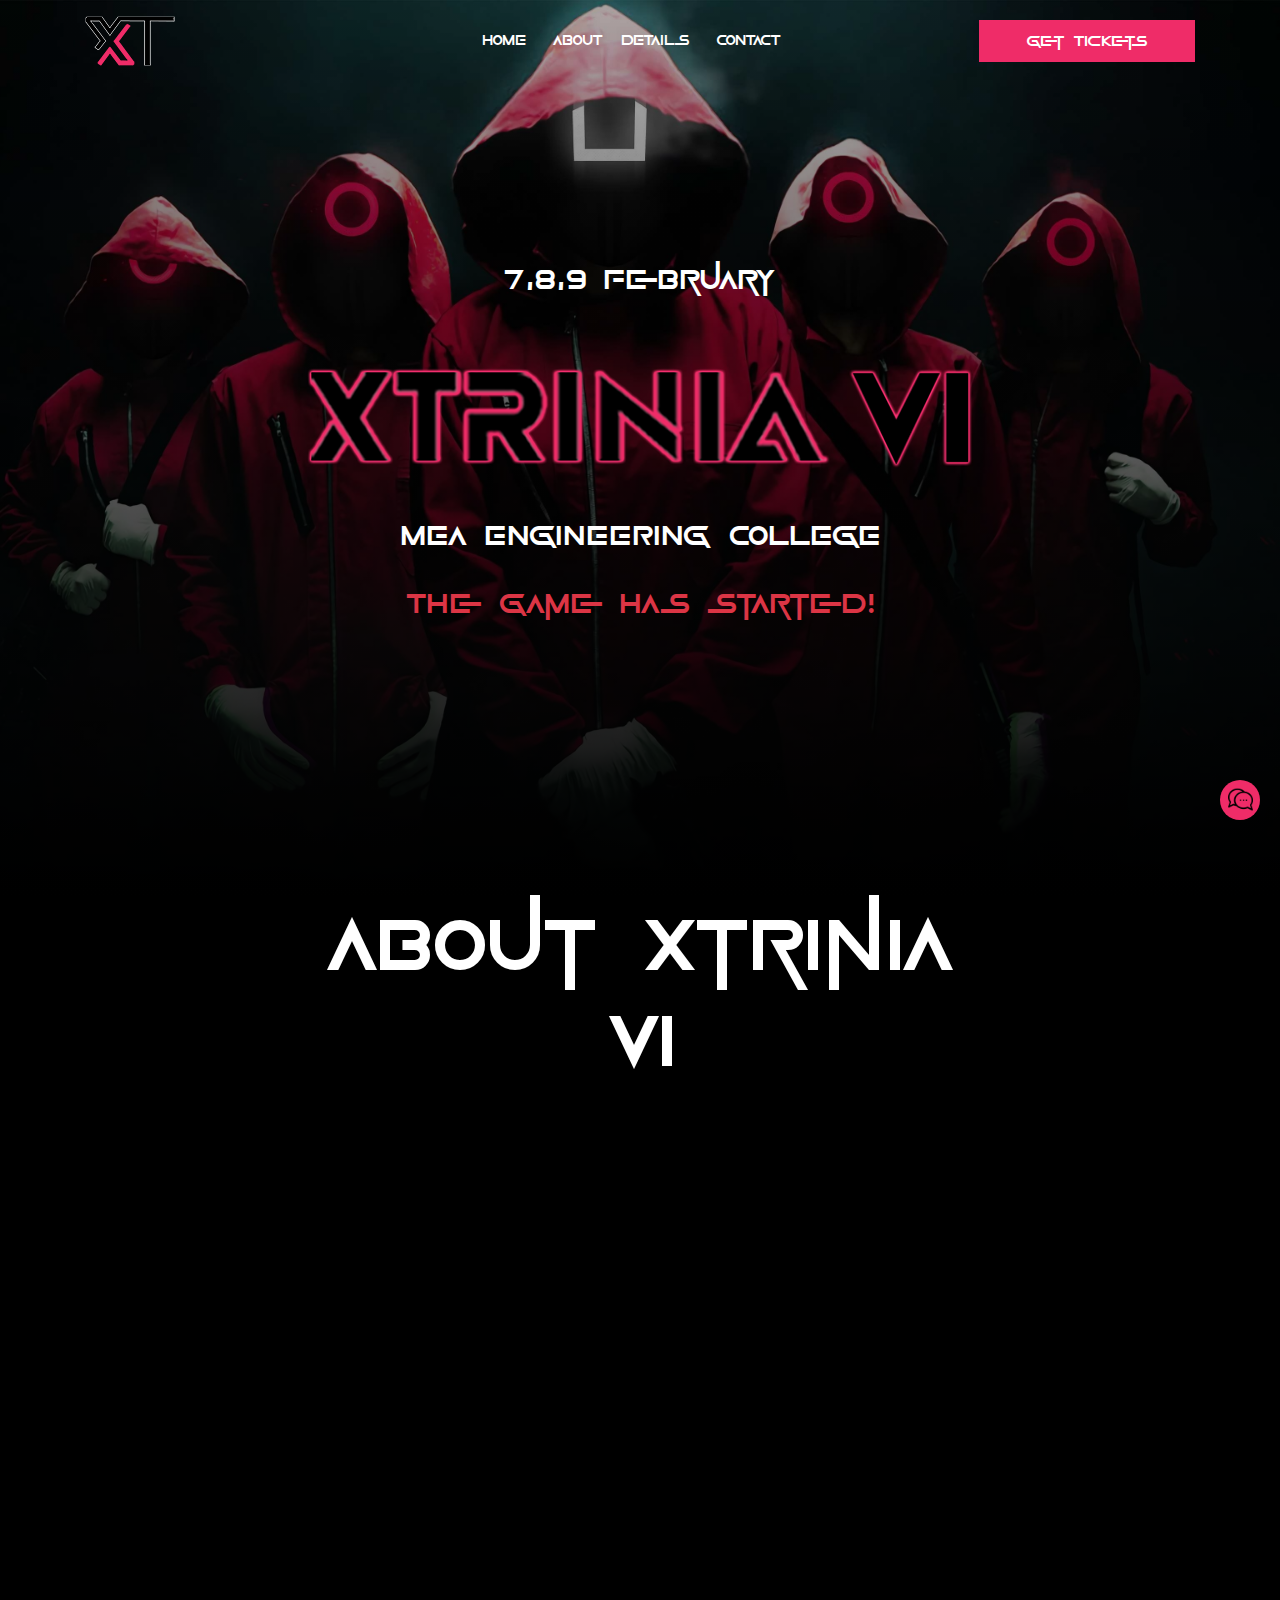
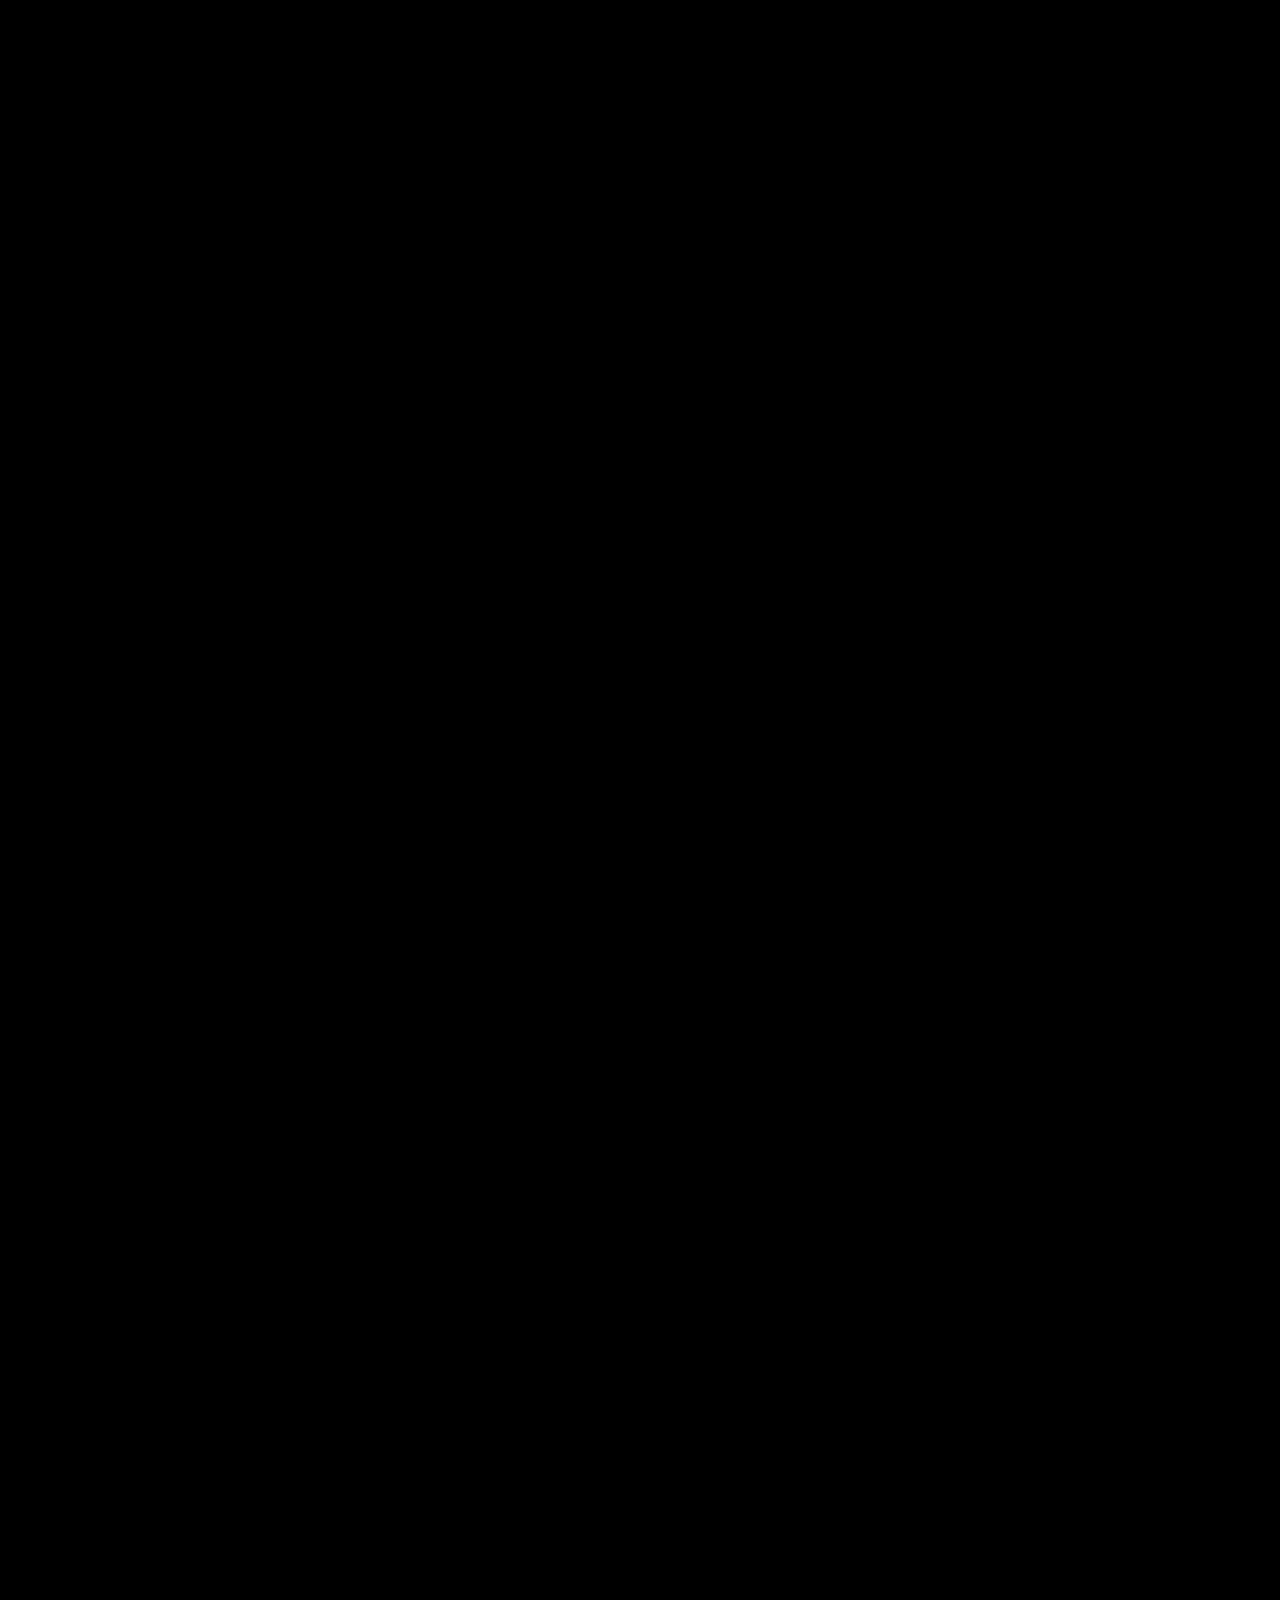
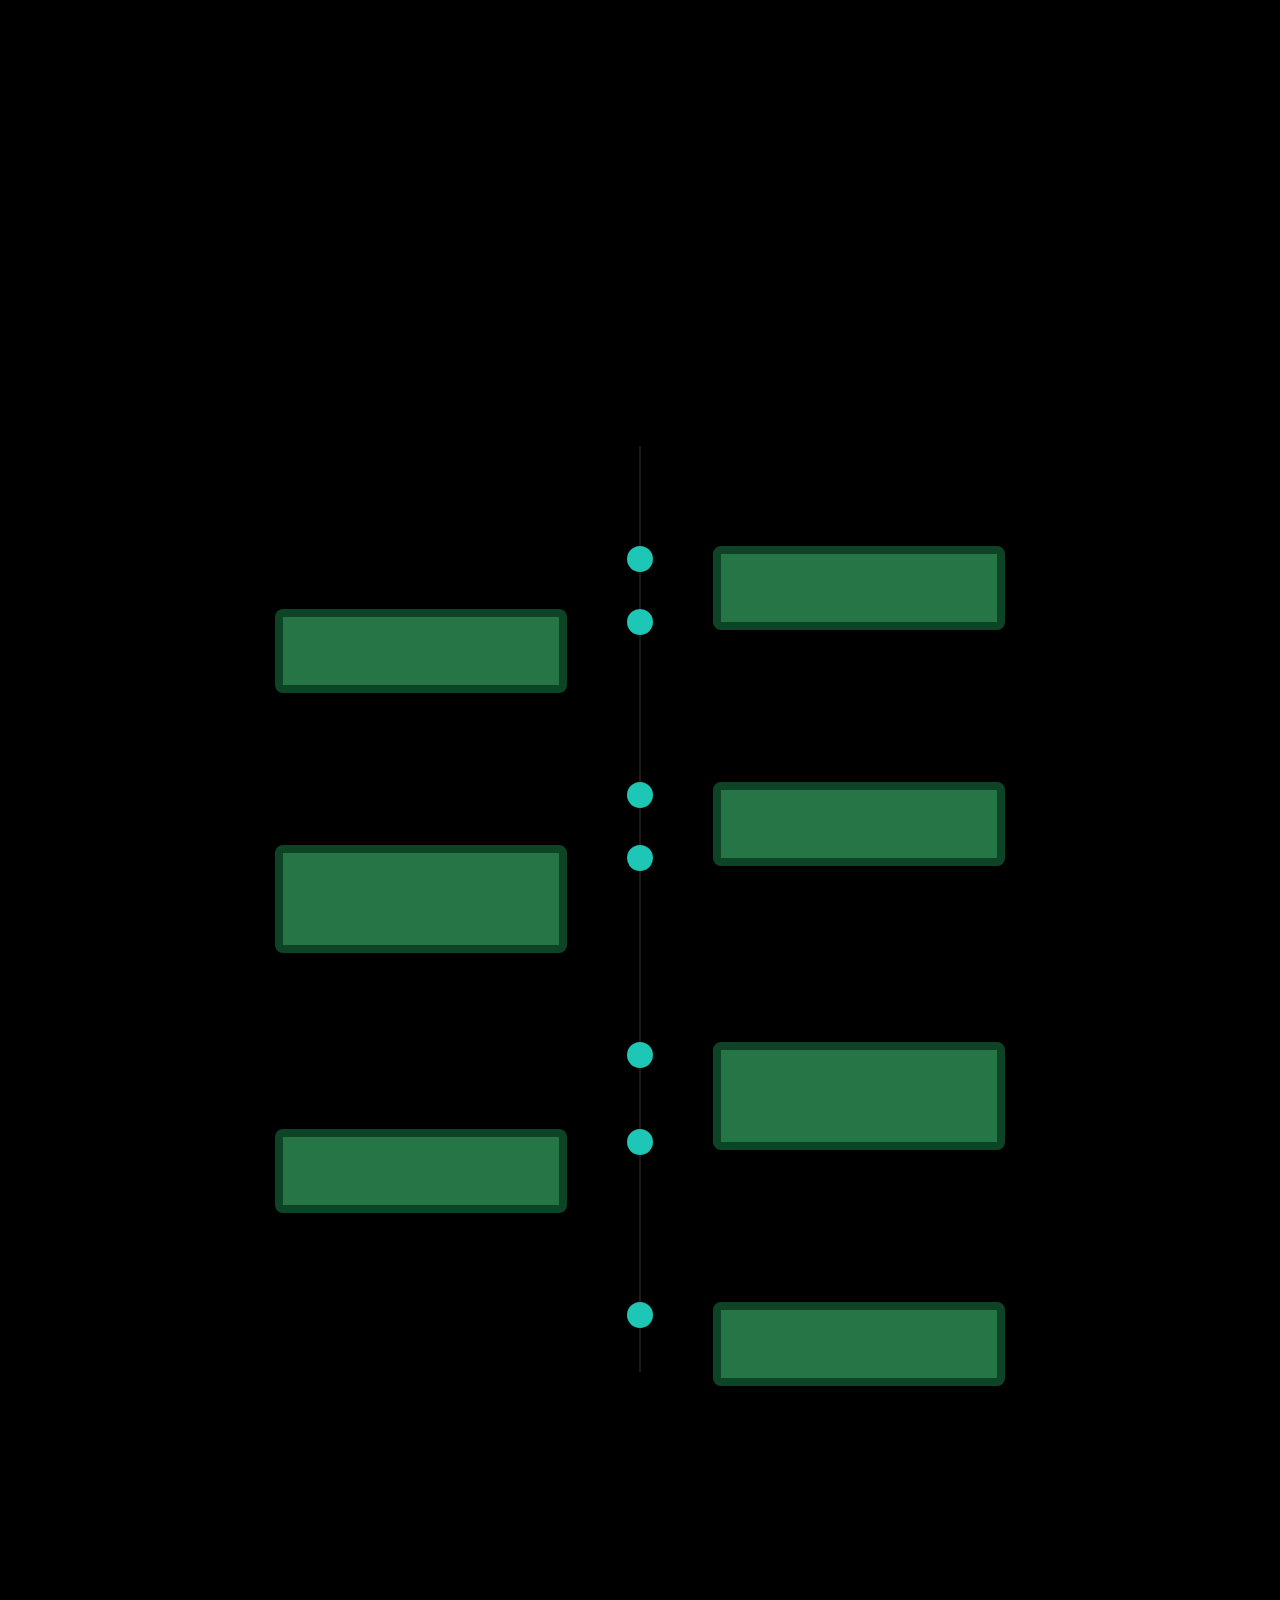
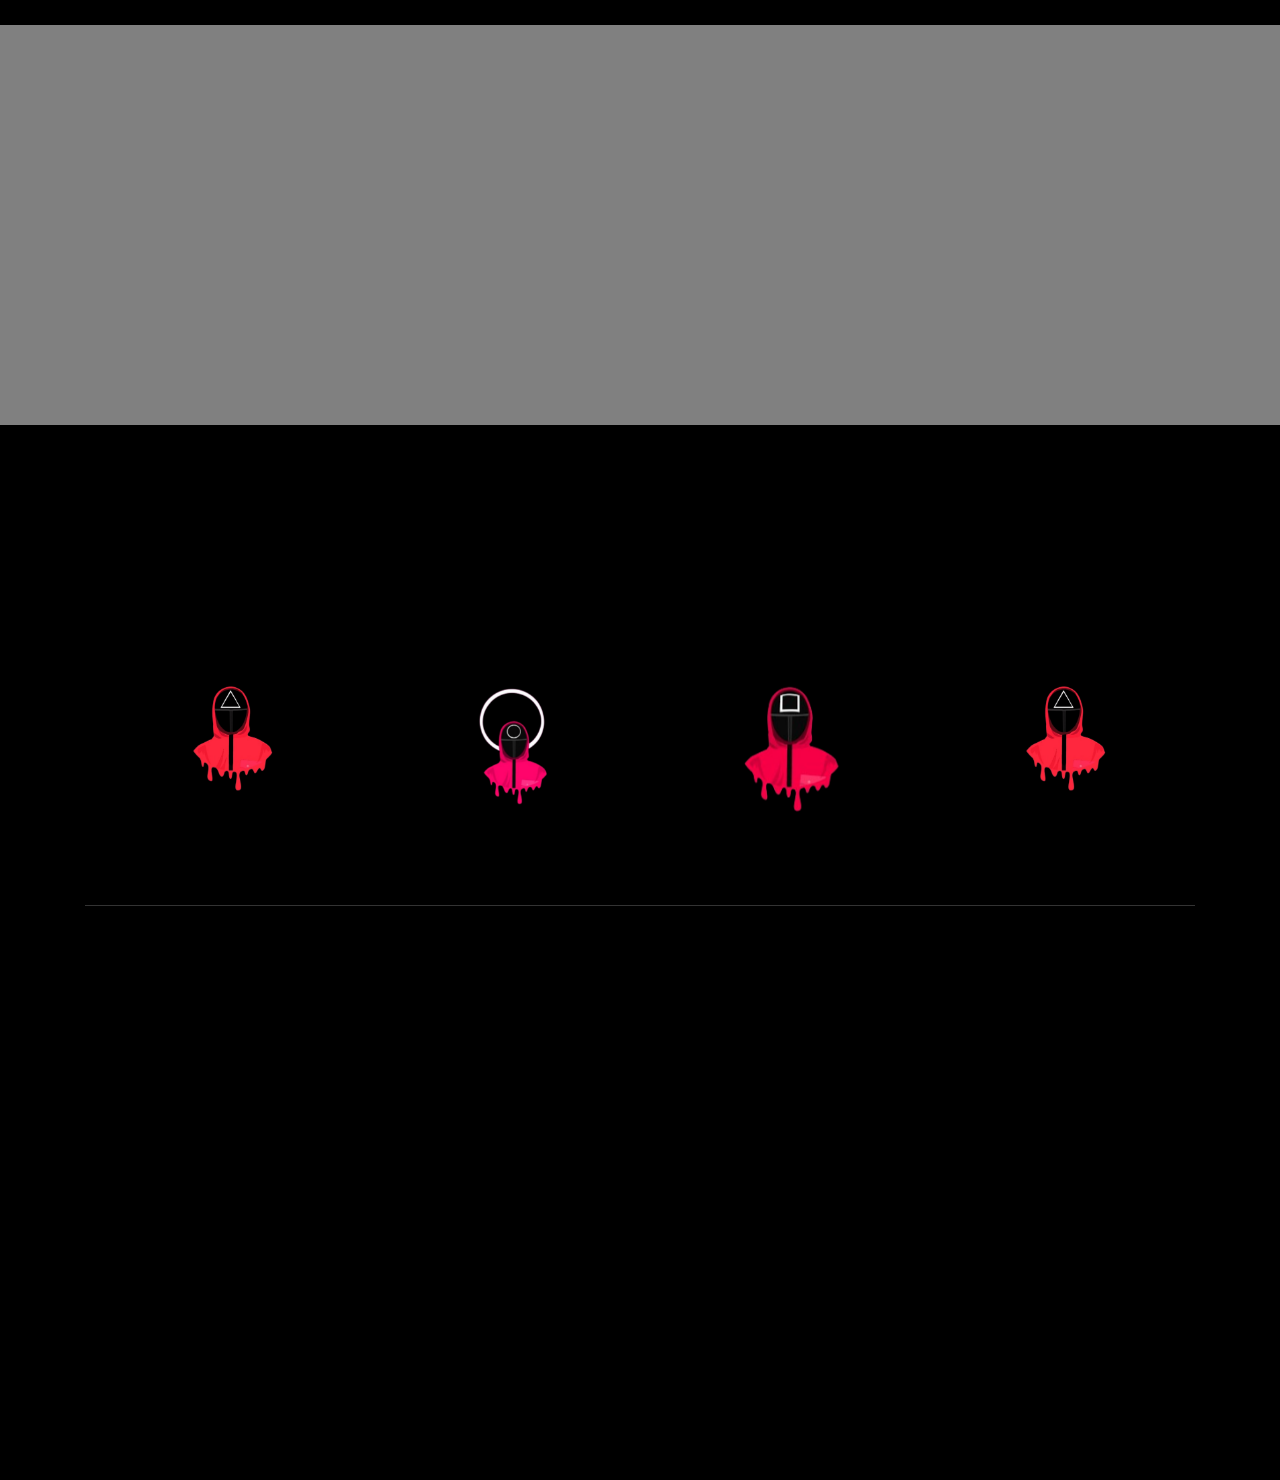
==== commit a73fe320: "5th commit" ====
--- a/index.html
+++ b/index.html
@@ -74,7 +74,7 @@
                             <div class="col-xl-3 col-lg-3 d-none d-lg-block">
                                 <div class="buy_tkt">
                                     <div class="book_btn d-none d-lg-block">
-                                        <a class="openPopup" href="#">Buy Tickets</a>
+                                        <a class="openPopup" href="#">Get Tickets</a>
 
                                     </div>
                                 </div>
@@ -129,8 +129,8 @@
                                     </div>
                                 </div>
                             </div>
-                            <a href="#home" class="boxed-btn3 wow fadeInUp openPopup " data-wow-duration="1s"
-                                data-wow-delay=".6s">Buy
+                            <a href="" class="boxed-btn3 wow fadeInUp openPopup " data-wow-duration="1s"
+                                data-wow-delay=".6s">Get
                                 Tickets</a>
 
                         </div>
@@ -162,15 +162,14 @@
                 </div>
                 <div class="col-lg-5 col-md-6">
                     <div class="about_info pl-68">
-                        <h4 class=" wow fadeInLeft" data-wow-duration="1s" data-wow-delay=".5s">It’s time to book your
-                            seat</h4>
+                        <h4 class=" wow fadeInLeft" data-wow-duration="1s" data-wow-delay=".5s">Tickets are live ..</h4>
                         <p class=" wow fadeInLeft" data-wow-duration="1s" data-wow-delay=".6s">Join us for an exciting
                             three-day event at our college, filled with a perfect blend of cultural vibrance, technical
                             brilliance, and meaningful connections! The program has some really enjoying cultural
                             activities, innovative technical sessions, hands-on workshops, and a dedicated networking
                             section to build lasting connections. </p>
                         <a href="#" class="boxed-btn3  wow fadeInLeft openPopup" data-wow-duration="1s"
-                            data-wow-delay=".7s">Buy
+                            data-wow-delay=".7s">Get
                             Tickets</a>
                     </div>
                 </div>
@@ -294,7 +293,7 @@
                                 <div class="circle_img"></div>
                                 <div class="porgram_top ">
                                     <img class="wow fadeInUp" src="./img/PER/Layer 8.png" alt="">
-                                    <h4 class=" wow fadeInUp" data-wow-duration="1s" data-wow-delay=".4s">WORK SHOPS
+                                    <h4 class=" wow fadeInUp" data-wow-duration="1s" data-wow-delay=".4s">WORKSHOPS
                                     </h4>
                                 </div>
 
@@ -489,11 +488,11 @@
                 </div>
                 <div class="single_info">
                     <span>Phone:</span>
-                    <p>9947757685</p>
+                    <p><a style="color: rgb(59, 59, 179);" href="tel:9947757685">9947757685</a></p>
                 </div>
                 <div class="single_info">
                     <span>Email:</span>
-                    <p>ieee@meaec.edu.in</p>
+                    <p>chair.ieee@meaec.edu.in</p>
                 </div>
             </div>
         </div>
@@ -554,7 +553,7 @@
                                 <p class="wow fadeInUp" data-wow-duration="1s" data-wow-delay=".5s">Join Us Today & Make
                                     Unforgettable Memories!</p>
                                 <a href="#" class="boxed-btn3 wow fadeInUp openPopup" data-wow-duration="1s" data-wow-d
-                                    clelay=".6s">Buy Tickets</a>
+                                    clelay=".6s">GEt Tickets</a>
                             </div>
                         </div>
                     </div>
@@ -585,10 +584,7 @@
             </svg>
         </div>
     </div>
-    <div id="customAlert">
-        <p id="alertMessage" style="display: none;">Tickets will be available soon!</p>
-        <button onclick="closeAlert()">OK</button>
-    </div>
+        
 
     <a id="chatbot" href="javascript:void(0)" style="display: inline-block; position: fixed; z-index: 2147483647;">
         <img class="ti-angle-up" src="./img/bubble-chat.png" alt="Chatbot">
@@ -596,7 +592,7 @@
     
     <div id="chatPopup" class="chat-popup">
         <div class="header text-center py-3 bg-primary text-white">
-            Chatbot
+            help 💡
         </div>
         <div id="chatBox" class="chat-box p-3"></div>
         <div class="input-box p-3 d-flex">
--- a/css/style.css
+++ b/css/style.css
@@ -886,7 +886,7 @@
 
 /* line 13, ../../Arafath/CL/December/236. Event-02/HTML/scss/_slick-nav.scss */
 .slicknav_menu .slicknav_nav {
-  background: rgba(255, 255, 255, 0.2);
+  background: #000;
   border-bottom-left-radius: 8px;
   border-bottom-right-radius: 8px;
   backdrop-filter: blur(4px);
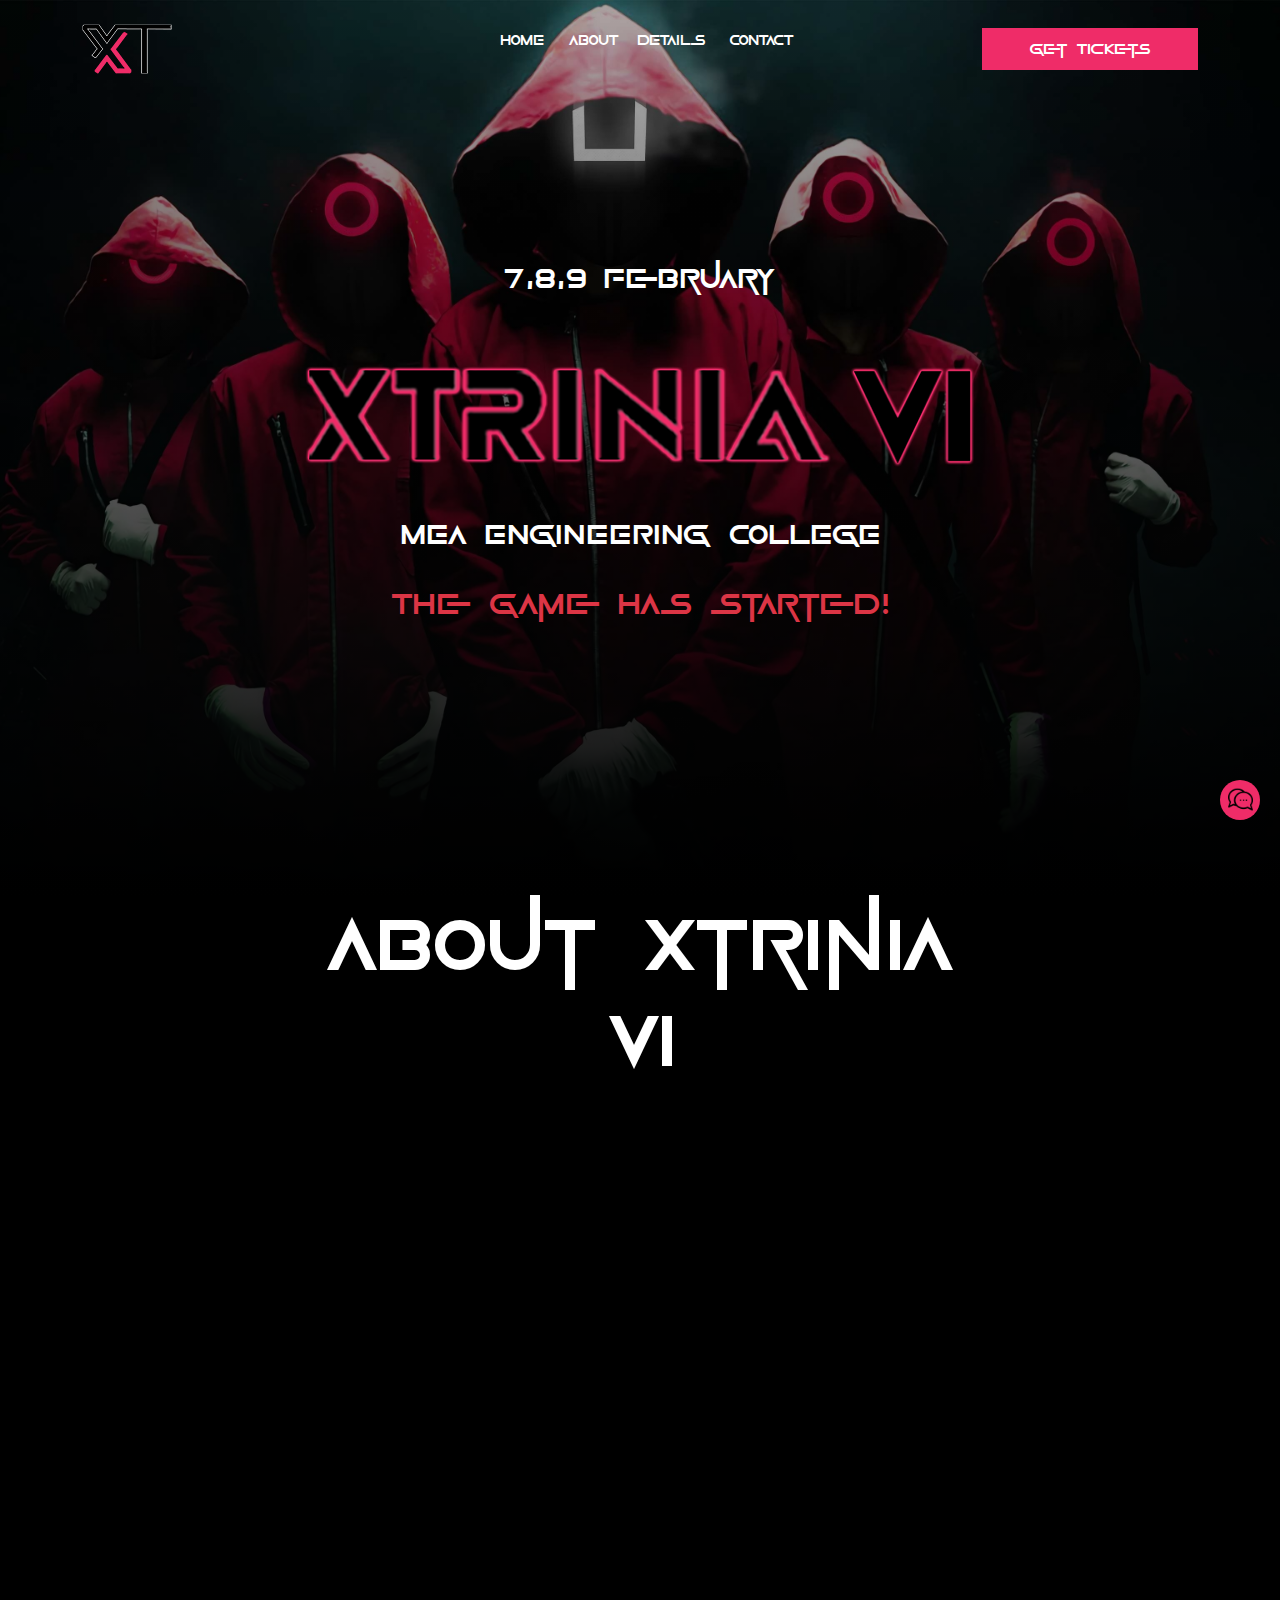
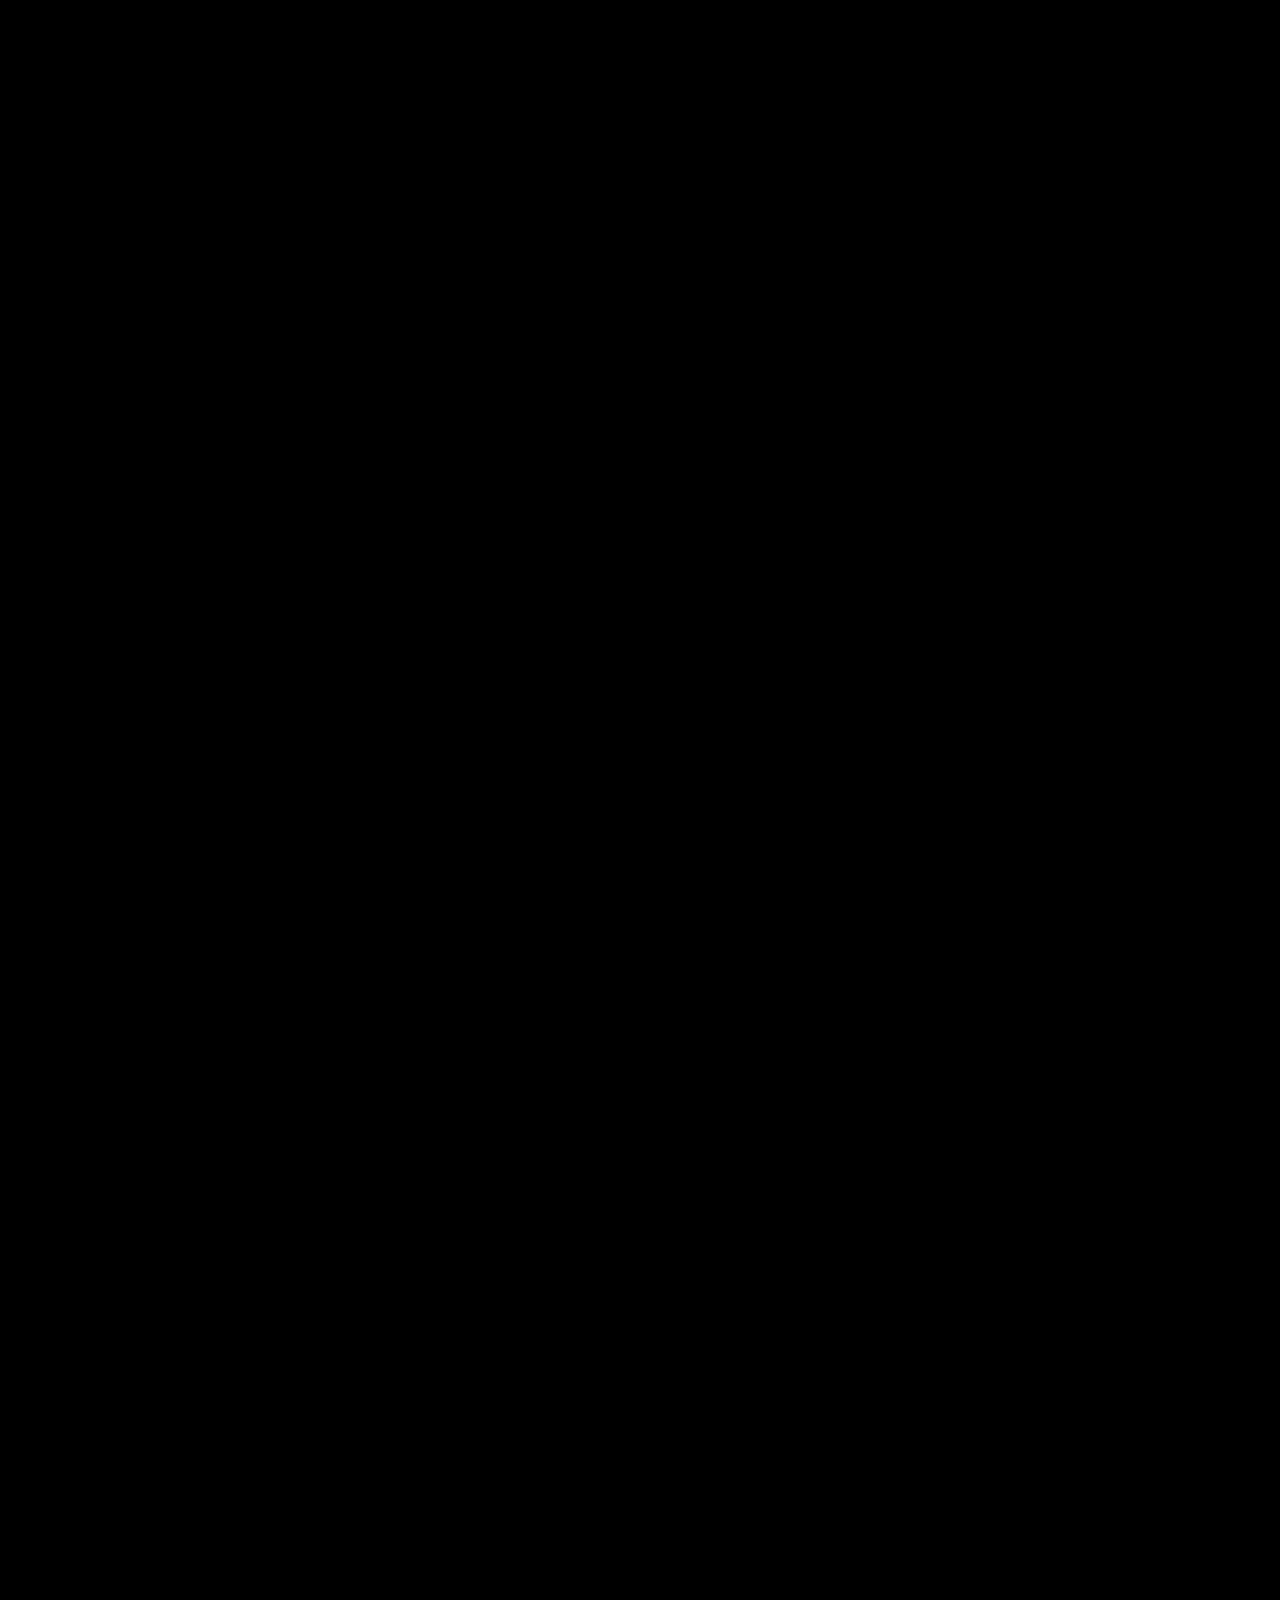
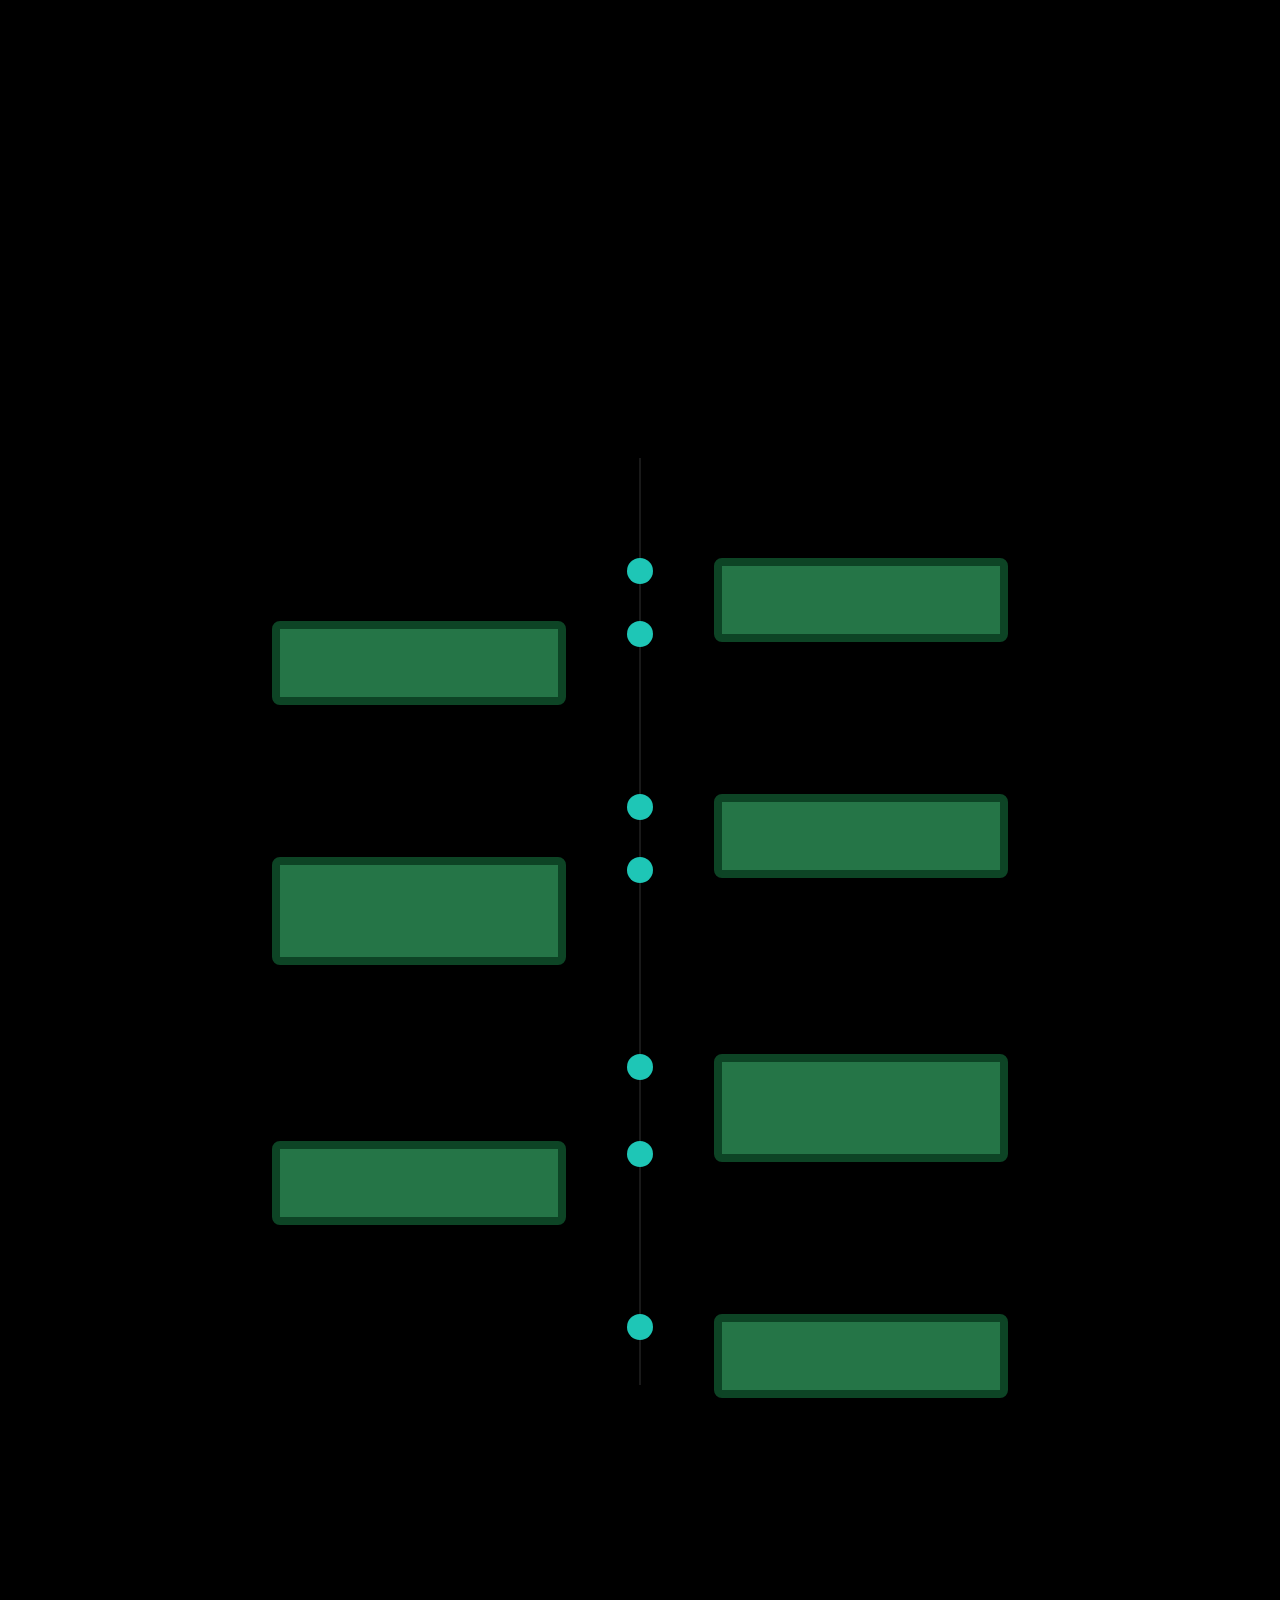
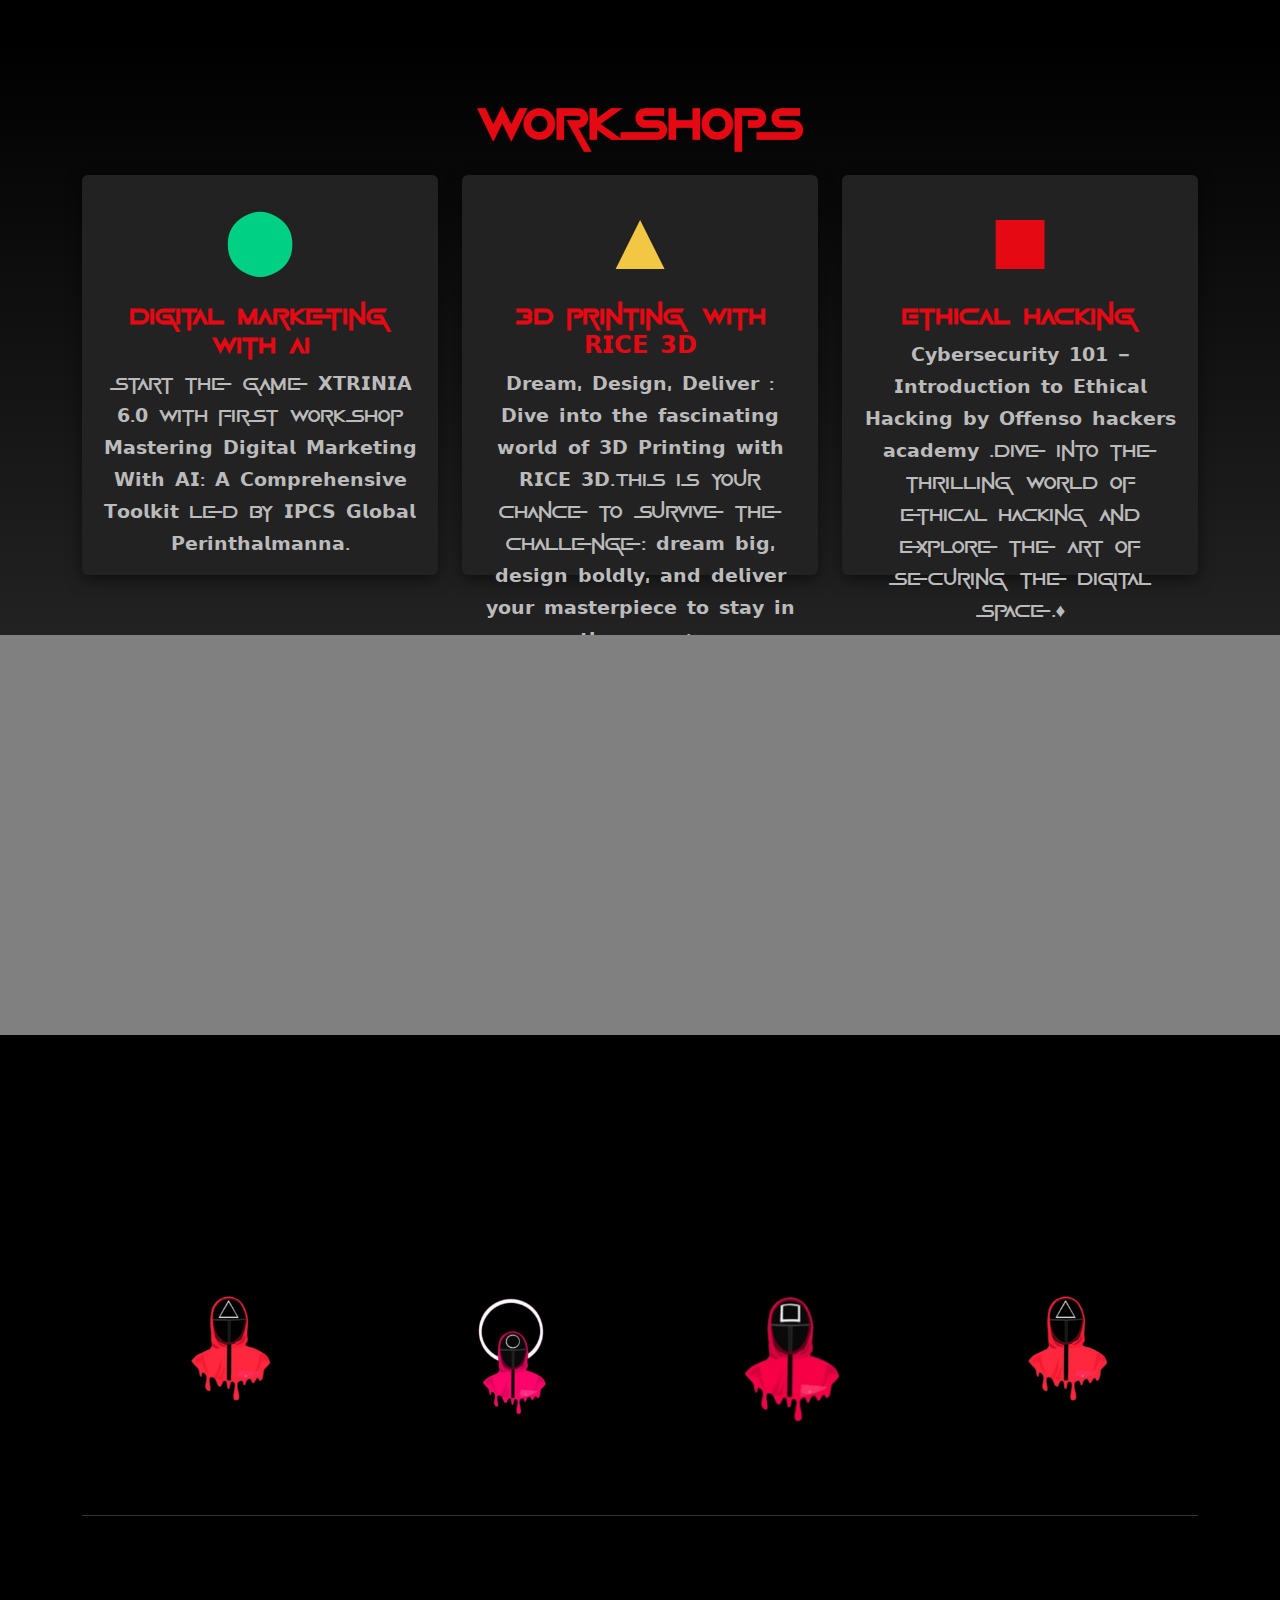
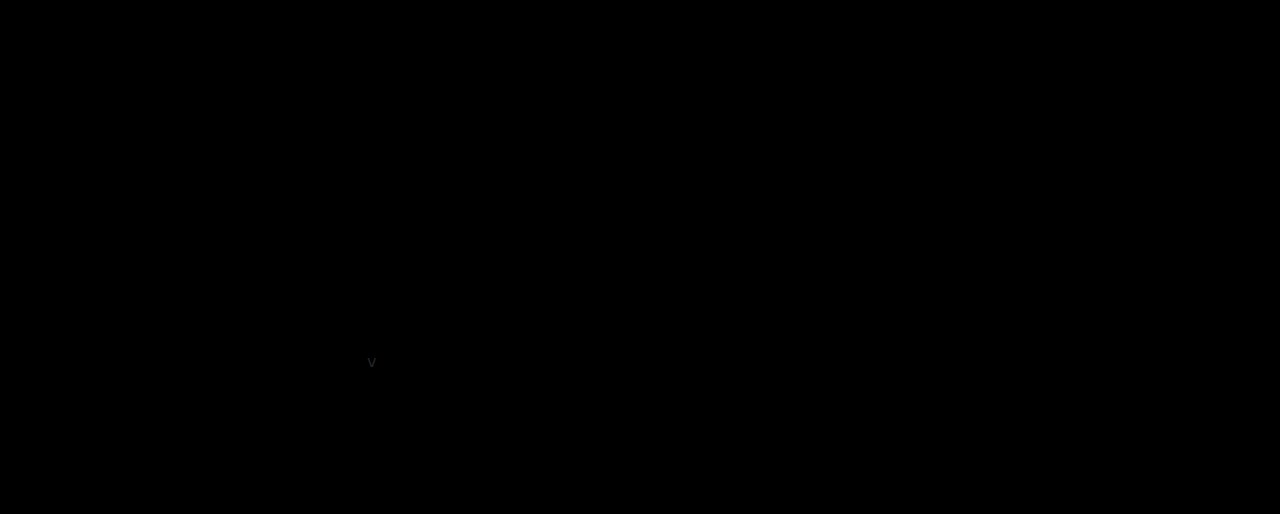
==== commit 062a854d: "workshop commit" ====
--- a/index.html
+++ b/index.html
@@ -31,6 +31,10 @@
     <link rel="stylesheet" href="css/slicknav.css">
 
     <link rel="stylesheet" href="css/style.css">
+    <link href="https://cdn.jsdelivr.net/npm/bootstrap@5.3.0-alpha3/dist/css/bootstrap.min.css" rel="stylesheet">
+
+
+
     <!-- <link rel="stylesheet" href="css/responsive.css"> -->
 </head>
 
@@ -94,7 +98,7 @@
     <!-- header-end -->
 
     <!-- slider_area_start -->
-    
+
     <div class="slider_area">
         <div class="single_slider  d-flex align-items-center slider_bg_1 overlay">
             <div class="container">
@@ -431,6 +435,189 @@
             </div>
         </div>
     </div> -->
+    <!-- workshopsession -->
+
+
+    <section class="workshop-section">
+        <h2>Workshops</h2>
+        <!-- <p>Join us for an engaging workshop designed to enhance your skills and knowledge. Learn from experts,
+            participate in hands-on activities, and take your expertise to the next level. Don't miss this opportunity
+            to grow and explore!</p> -->
+
+        <div class="container">
+            <div class="row g-4">
+                <!-- Workshop 1 -->
+                <div class="col-md-4">
+                    <div class="card workshop-card card1 text-center" data-bs-toggle="modal"
+                        data-bs-target="#workshop1">
+                        <div class="card-body">
+                            <div class="squid-shape circle">⬤</div>
+                            <h5 class="card-title mt-3">Digital Marketing with Ai</h5>
+                            <p class="card-text">
+                                Start the game 𝗫𝗧𝗥𝗜𝗡𝗜𝗔 𝟲.𝟬 with first workshop 𝗠𝗮𝘀𝘁𝗲𝗿𝗶𝗻𝗴
+                                𝗗𝗶𝗴𝗶𝘁𝗮𝗹 𝗠𝗮𝗿𝗸𝗲𝘁𝗶𝗻𝗴 𝗪𝗶𝘁𝗵 𝗔𝗜: 𝗔 𝗖𝗼𝗺𝗽𝗿𝗲𝗵𝗲𝗻𝘀𝗶𝘃𝗲
+                                𝗧𝗼𝗼𝗹𝗸𝗶𝘁 led by 𝗜𝗣𝗖𝗦 𝗚𝗹𝗼𝗯𝗮𝗹 𝗣𝗲𝗿𝗶𝗻𝘁𝗵𝗮𝗹𝗺𝗮𝗻𝗻𝗮.
+
+                            </p>
+                        </div>
+                    </div>
+                </div>
+
+                <!-- Workshop 2 -->
+                <div class="col-md-4">
+                    <div class="card workshop-card card2 text-center" data-bs-toggle="modal"
+                        data-bs-target="#workshop2">
+                        <div class="card-body">
+                            <div class="squid-shape triangle">▲</div>
+                            <h5 class="card-title mt-3">3d printing with 𝗥𝗜𝗖𝗘 𝟯𝗗</h5>
+                            <p class="card-text">𝗗𝗿𝗲𝗮𝗺, 𝗗𝗲𝘀𝗶𝗴𝗻, 𝗗𝗲𝗹𝗶𝘃𝗲𝗿 : 𝗗𝗶𝘃𝗲 𝗶𝗻𝘁𝗼 𝘁𝗵𝗲
+                                𝗳𝗮𝘀𝗰𝗶𝗻𝗮𝘁𝗶𝗻𝗴 𝘄𝗼𝗿𝗹𝗱 𝗼𝗳 𝟯𝗗 𝗣𝗿𝗶𝗻𝘁𝗶𝗻𝗴 𝘄𝗶𝘁𝗵 𝗥𝗜𝗖𝗘 𝟯𝗗.This
+                                is your chance to survive the challenge: 𝗱𝗿𝗲𝗮𝗺 𝗯𝗶𝗴, 𝗱𝗲𝘀𝗶𝗴𝗻 𝗯𝗼𝗹𝗱𝗹𝘆,
+                                𝗮𝗻𝗱 𝗱𝗲𝗹𝗶𝘃𝗲𝗿 𝘆𝗼𝘂𝗿 𝗺𝗮𝘀𝘁𝗲𝗿𝗽𝗶𝗲𝗰𝗲 𝘁𝗼 𝘀𝘁𝗮𝘆 𝗶𝗻 𝘁𝗵𝗲
+                                𝗴𝗮𝗺𝗲!♦
+                            </p>
+                        </div>
+                    </div>
+                </div>
+
+                <!-- Workshop 3 -->
+                <div class="col-md-4">
+                    <div class="card workshop-card card3 text-center" data-bs-toggle="modal"
+                        data-bs-target="#workshop3">
+                        <div class="card-body">
+                            <div class="squid-shape square">■</div>
+                            <h5 class="card-title mt-3">Ethical hacking </h5>
+                            <p class="card-text">𝗖𝘆𝗯𝗲𝗿𝘀𝗲𝗰𝘂𝗿𝗶𝘁𝘆 𝟭𝟬𝟭 – 𝗜𝗻𝘁𝗿𝗼𝗱𝘂𝗰𝘁𝗶𝗼𝗻 𝘁𝗼
+                                𝗘𝘁𝗵𝗶𝗰𝗮𝗹 𝗛𝗮𝗰𝗸𝗶𝗻𝗴 𝗯𝘆 𝗢𝗳𝗳𝗲𝗻𝘀𝗼 𝗵𝗮𝗰𝗸𝗲𝗿𝘀 𝗮𝗰𝗮𝗱𝗲𝗺𝘆 .Dive
+                                into the thrilling world of ethical hacking and explore the art of securing the digital
+                                space.♦
+                            </p>
+                        </div>
+                    </div>
+                </div>
+            </div>
+        </div>
+    </section>
+
+
+
+
+    <div class="modal " id="workshop1" tabindex="-1" aria-labelledby="workshop1Label" aria-hidden="true">
+        <div class="modal-dialog modal-dialog-centered modal-lg">
+            <div class="modal-content bg-dark text-white">
+                <div class="modal-header border-0">
+                    <h5 class="modal-title mx-auto" id="workshop1Label">Digital Marketing with Ai</h5>
+                    <button type="button" class="btn-close btn-close-white" data-bs-dismiss="modal"
+                        aria-label="Close"></button>
+                </div>
+                <div class="modal-body">
+                    <div class="d-flex flex-column flex-lg-row align-items-center">
+                        <!-- Workshop Image -->
+                        <div class="mb-3 mb-lg-0 me-lg-3 work_img">
+                            <img src="./img/work1.jpg" alt="Web Development Workshop" class="img-fluid rounded"
+                                style="max-height: 300px;">
+                        </div>
+
+                        <!-- Workshop Explanation -->
+                        <div class="work_para">
+                            <p style="font-size: 1.25rem; line-height: 1.8; ">
+                                ⚜𝗧𝗵𝗶𝗻𝗸 𝗙𝗮𝘀𝘁, 𝗔𝗰𝘁 𝗦𝗺𝗮𝗿𝘁: 𝗧𝗵𝗲 𝗚𝗮𝗺𝗲 𝗕𝗲𝗴𝗶𝗻𝘀 𝗛𝗲𝗿𝗲!⚜
+                                Start the game 𝗫𝗧𝗥𝗜𝗡𝗜𝗔 𝟲.𝟬 with first workshop 𝗠𝗮𝘀𝘁𝗲𝗿𝗶𝗻𝗴
+                                𝗗𝗶𝗴𝗶𝘁𝗮𝗹 𝗠𝗮𝗿𝗸𝗲𝘁𝗶𝗻𝗴 𝗪𝗶𝘁𝗵 𝗔𝗜: 𝗔 𝗖𝗼𝗺𝗽𝗿𝗲𝗵𝗲𝗻𝘀𝗶𝘃𝗲
+                                𝗧𝗼𝗼𝗹𝗸𝗶𝘁 led by 𝗜𝗣𝗖𝗦 𝗚𝗹𝗼𝗯𝗮𝗹 𝗣𝗲𝗿𝗶𝗻𝘁𝗵𝗮𝗹𝗺𝗮𝗻𝗻𝗮.
+
+                                Like the game, only the best strategies and tools lead to success. Are you ready to
+                                master digital marketing?🔆
+                                𝗿 𝗺𝗮𝘀𝘁𝗲𝗿𝗽𝗶𝗲𝗰𝗲 𝘁𝗼 𝘀𝘁𝗮𝘆 𝗶𝗻
+                                𝘁𝗵𝗲 𝗴𝗮𝗺𝗲!♦
+
+                            </p>
+                        </div>
+                    </div>
+                </div>
+                <div class="modal-footer border-0 justify-content-center">
+                    <a type="button" class="openPopup boxed-btn3">Register Now</a>
+                </div>
+            </div>
+        </div>
+    </div>
+
+    <div class="modal " id="workshop2" tabindex="-1" aria-labelledby="workshop1Label" aria-hidden="true">
+        <div class="modal-dialog modal-dialog-centered modal-lg">
+            <div class="modal-content bg-dark text-white">
+                <div class="modal-header border-0">
+                    <h5 class="modal-title mx-auto" id="workshop1Label">3d printing with 𝗥𝗜𝗖𝗘 𝟯𝗗</h5>
+                    <button type="button" class="btn-close btn-close-white" data-bs-dismiss="modal"
+                        aria-label="Close"></button>
+                </div>
+                <div class="modal-body">
+                    <div class="d-flex flex-column flex-lg-row align-items-center">
+                        <!-- Workshop Image -->
+                        <div class="mb-3 mb-lg-0 me-lg-3 work_img">
+                            <img src="./img/work2.jpg" alt="Web Development Workshop" class="img-fluid rounded"
+                                style="max-height: 300px;">
+                        </div>
+
+                        <!-- Workshop Explanation -->
+                        <div class="work_para">
+                            <p style="font-size: 1.25rem; line-height: 1.8; ">
+                                🔺𝗧𝗵𝗲 𝗴𝗮𝗺𝗲 𝗼𝗳 𝗖𝗿𝗲𝗮𝘁𝗶𝗼𝗻 𝗮𝘄𝗮𝗶𝘁𝘀!🔺
+
+                                ♦ 𝗪𝗼𝗿𝗸𝘀𝗵𝗼𝗽 𝟮: 𝗗𝗿𝗲𝗮𝗺, 𝗗𝗲𝘀𝗶𝗴𝗻, 𝗗𝗲𝗹𝗶𝘃𝗲𝗿 : 𝗗𝗶𝘃𝗲 𝗶𝗻𝘁𝗼
+                                𝘁𝗵𝗲 𝗳𝗮𝘀𝗰𝗶𝗻𝗮𝘁𝗶𝗻𝗴 𝘄𝗼𝗿𝗹𝗱 𝗼𝗳 𝟯𝗗 𝗣𝗿𝗶𝗻𝘁𝗶𝗻𝗴 𝘄𝗶𝘁𝗵 𝗥𝗜𝗖𝗘
+                                𝟯𝗗.This is your chance to survive the challenge: 𝗱𝗿𝗲𝗮𝗺 𝗯𝗶𝗴, 𝗱𝗲𝘀𝗶𝗴𝗻
+                                𝗯𝗼𝗹𝗱𝗹𝘆, 𝗮𝗻𝗱 𝗱𝗲𝗹𝗶𝘃𝗲𝗿 𝘆𝗼𝘂𝗿 𝗺𝗮𝘀𝘁𝗲𝗿𝗽𝗶𝗲𝗰𝗲 𝘁𝗼 𝘀𝘁𝗮𝘆 𝗶𝗻
+                                𝘁𝗵𝗲 𝗴𝗮𝗺𝗲!♦
+
+                            </p>
+                        </div>
+                    </div>
+                </div>
+                <div class="modal-footer border-0 justify-content-center">
+                    <a type="button" class="openPopup boxed-btn3">Register Now</a>
+                </div>
+            </div>
+        </div>
+    </div>
+    <div class="modal " id="workshop3" tabindex="-1" aria-labelledby="workshop1Label" aria-hidden="true">
+        <div class="modal-dialog modal-dialog-centered modal-lg">
+            <div class="modal-content bg-dark text-white">
+                <div class="modal-header border-0">
+                    <h5 class="modal-title mx-auto" id="workshop1Label">𝗘𝘁𝗵𝗶𝗰𝗮𝗹 𝗛𝗮𝗰𝗸𝗶𝗻𝗴</h5>
+                    <button type="button" class="btn-close btn-close-white" data-bs-dismiss="modal"
+                        aria-label="Close"></button>
+                </div>
+                <div class="modal-body">
+                    <div class="d-flex flex-column flex-lg-row align-items-center">
+                        <!-- Workshop Image -->
+                        <div class="mb-3 mb-lg-0 me-lg-3 work_img">
+                            <img src="./img/work3.jpg" alt="Web Development Workshop" class="img-fluid rounded"
+                                style="max-height: 300px;">
+                        </div>
+
+                        <!-- Workshop Explanation -->
+                        <div class="work_para">
+                            <p style="font-size: 1.25rem; line-height: 1.8; ">
+                                🔺𝗧𝗵𝗲 𝗴𝗮𝗺𝗲 𝗼𝗳 𝗦𝗲𝗰𝘂𝗿𝗶𝘁𝘆 𝗕𝗲𝗴𝗶𝗻𝘀!🔺
+
+                                ♦𝗪𝗼𝗿𝗸𝘀𝗵𝗼𝗽 𝟯: 𝗖𝘆𝗯𝗲𝗿𝘀𝗲𝗰𝘂𝗿𝗶𝘁𝘆 𝟭𝟬𝟭 – 𝗜𝗻𝘁𝗿𝗼𝗱𝘂𝗰𝘁𝗶𝗼𝗻 𝘁𝗼
+                                𝗘𝘁𝗵𝗶𝗰𝗮𝗹 𝗛𝗮𝗰𝗸𝗶𝗻𝗴 𝗯𝘆 𝗢𝗳𝗳𝗲𝗻𝘀𝗼 𝗵𝗮𝗰𝗸𝗲𝗿𝘀 𝗮𝗰𝗮𝗱𝗲𝗺𝘆 .Dive
+                                into the thrilling world of ethical hacking and explore the art of securing the digital
+                                space.♦
+                            </p>
+                        </div>
+                    </div>
+                </div>
+                <div class="modal-footer border-0 justify-content-center">
+                    <a type="button" class="openPopup boxed-btn3">Register Now</a>
+                </div>
+            </div>
+        </div>
+    </div>
+
+
+
+
 
     <!-- map_area_start  -->
     <div id="footer" class="map_area">
@@ -540,7 +727,7 @@
     </div>
     <!-- brand_area_end  -->
     <!-- footer_start  -->
-    <footer  class="footer">
+    <footer class="footer">
         <div class="footer_top">
             <div class="container">
                 <div class="row justify-content-center">
@@ -555,7 +742,7 @@
                                 <a href="#" class="boxed-btn3 wow fadeInUp openPopup" data-wow-duration="1s" data-wow-d
                                     clelay=".6s">GEt Tickets</a>
                             </div>
-                        </div>
+                        </div>v
                     </div>
                 </div>
             </div>
@@ -584,12 +771,12 @@
             </svg>
         </div>
     </div>
-        
+
 
     <a id="chatbot" href="javascript:void(0)" style="display: inline-block; position: fixed; z-index: 2147483647;">
         <img class="ti-angle-up" src="./img/bubble-chat.png" alt="Chatbot">
     </a>
-    
+
     <div id="chatPopup" class="chat-popup">
         <div class="header text-center py-3 bg-primary text-white">
             help 💡
@@ -600,7 +787,7 @@
             <button id="sendBtn" class="btn btn-primary ms-2">Send</button>
         </div>
     </div>
-    
+
     <!-- footer_end  -->
 
     <!-- JS here -->
@@ -633,6 +820,7 @@
     <script src="js/jquery.validate.min.js"></script>
     <script src="js/mail-script.js"></script>
 
+    <script src="https://cdn.jsdelivr.net/npm/bootstrap@5.3.0-alpha3/dist/js/bootstrap.bundle.min.js"></script>
 
     <script src="js/main.js"></script>
 
--- a/css/style.css
+++ b/css/style.css
@@ -82,6 +82,7 @@
 button {
   color: #1F1F1F;
   outline: medium none;
+  text-decoration: none !important;
 }
 
 /* line 52, ../../Arafath/CL/December/236. Event-02/HTML/scss/theme-default.scss */
@@ -6239,7 +6240,7 @@
   /* Adjust the height to match the spinner's size */
   transform: translate(-50%, -50%);
   /* Centering adjustment */
-  z-index: 1001;
+  z-index: 500000;
   width: 100px;
   /* Spinner size (adjust as needed) */
   height: 100px;
@@ -6433,7 +6434,8 @@
   -moz-border-radius: 50%;
   border-radius: 50%;
 }
-#chatbot img{
+
+#chatbot img {
   width: 25px;
 }
 
@@ -6444,6 +6446,7 @@
   right: 20px;
   z-index: 2147483647;
 }
+
 /* Chatbot button */
 #chatbot {
   cursor: pointer;
@@ -6506,9 +6509,11 @@
   background-color: #c3e6cb;
   align-self: flex-end;
 }
-.message a{
+
+.message a {
   color: #1d3bd3;
 }
+
 /* Input box */
 .input-box {
   position: relative;
@@ -6535,22 +6540,24 @@
 /* Popup open animation */
 @keyframes popupOpen {
   0% {
-      transform: scale(0);
-  }
+    transform: scale(0);
+  }
+
   100% {
-      transform: scale(1);
+    transform: scale(1);
   }
 }
 
 /* Animation for new messages */
 @keyframes messageIn {
   0% {
-      opacity: 0;
-      transform: translateX(-50px);
-  }
+    opacity: 0;
+    transform: translateX(-50px);
+  }
+
   100% {
-      opacity: 1;
-      transform: translateX(0);
+    opacity: 1;
+    transform: translateX(0);
   }
 }
 
@@ -6562,6 +6569,91 @@
 .chat-popup.open {
   display: block;
 }
+
+
+
+.workshop-section {
+  padding: 60px 20px;
+  background: linear-gradient(to bottom, #000, #222);
+  text-align: center;
+}
+
+.workshop-section h2 {
+  font-size: 3rem;
+  font-weight: bold;
+  color: #e50914;
+  margin-bottom: 20px;
+}
+
+.workshop-section p {
+  color: #bbb;
+  font-size: 1.2rem;
+  margin-bottom: 40px;
+}
+
+/* .card1 {
+  background: url("../img/workshop1.jpeg");
+  background-size: cover;
+  background-repeat: no-repeat;
+}
+.card2 {
+  background: url("../img/workshop2.jpeg");
+  background-size: cover;
+  background-repeat: no-repeat;
+}
+.card3 {
+  background: url("../img/workshop3.jpeg");
+  background-size: cover;
+  background-repeat: no-repeat;
+} */
+.workshop-card {
+  background-color: #222 !important ;
+  border: none !important;
+  border-radius: 15px;
+  box-shadow: 0 5px 15px rgba(0, 0, 0, 0.5);
+  transition: transform 0.3s ease, box-shadow 0.3s ease;
+  cursor: pointer;
+  height: 400px !important;
+}
+
+.workshop-card:hover {
+  transform: translateY(-10px);
+  box-shadow: 0 10px 20px rgba(229, 9, 20, 0.7);
+}
+
+.workshop-card .card-title {
+  color: #e50914;
+  font-size: 1.5rem;
+  font-weight: bold;
+}
+
+.workshop-card .card-text {
+  color: #bbb;
+}
+
+.squid-shape {
+  font-size: 4rem;
+  color: #fff;
+}
+
+.squid-shape.circle {
+  color: #00d084;
+}
+
+.squid-shape.triangle {
+  color: #f2c744;
+}
+
+.squid-shape.square {
+  color: #e50914;
+} 
+.work_img{
+  width: 50% !important;
+}
+.work_para{
+  width: 50% !important ;
+}
+
 
 @media (max-width: 992px) {
   .slider_area .single_slider .slider_text a {
@@ -6576,5 +6668,11 @@
 
   }
 
-  #loadingSpinner {}
-}+  .work_img{
+    width: auto !important;
+  }
+  .work_para{
+    width: auto !important; ;
+  }}
+
+
